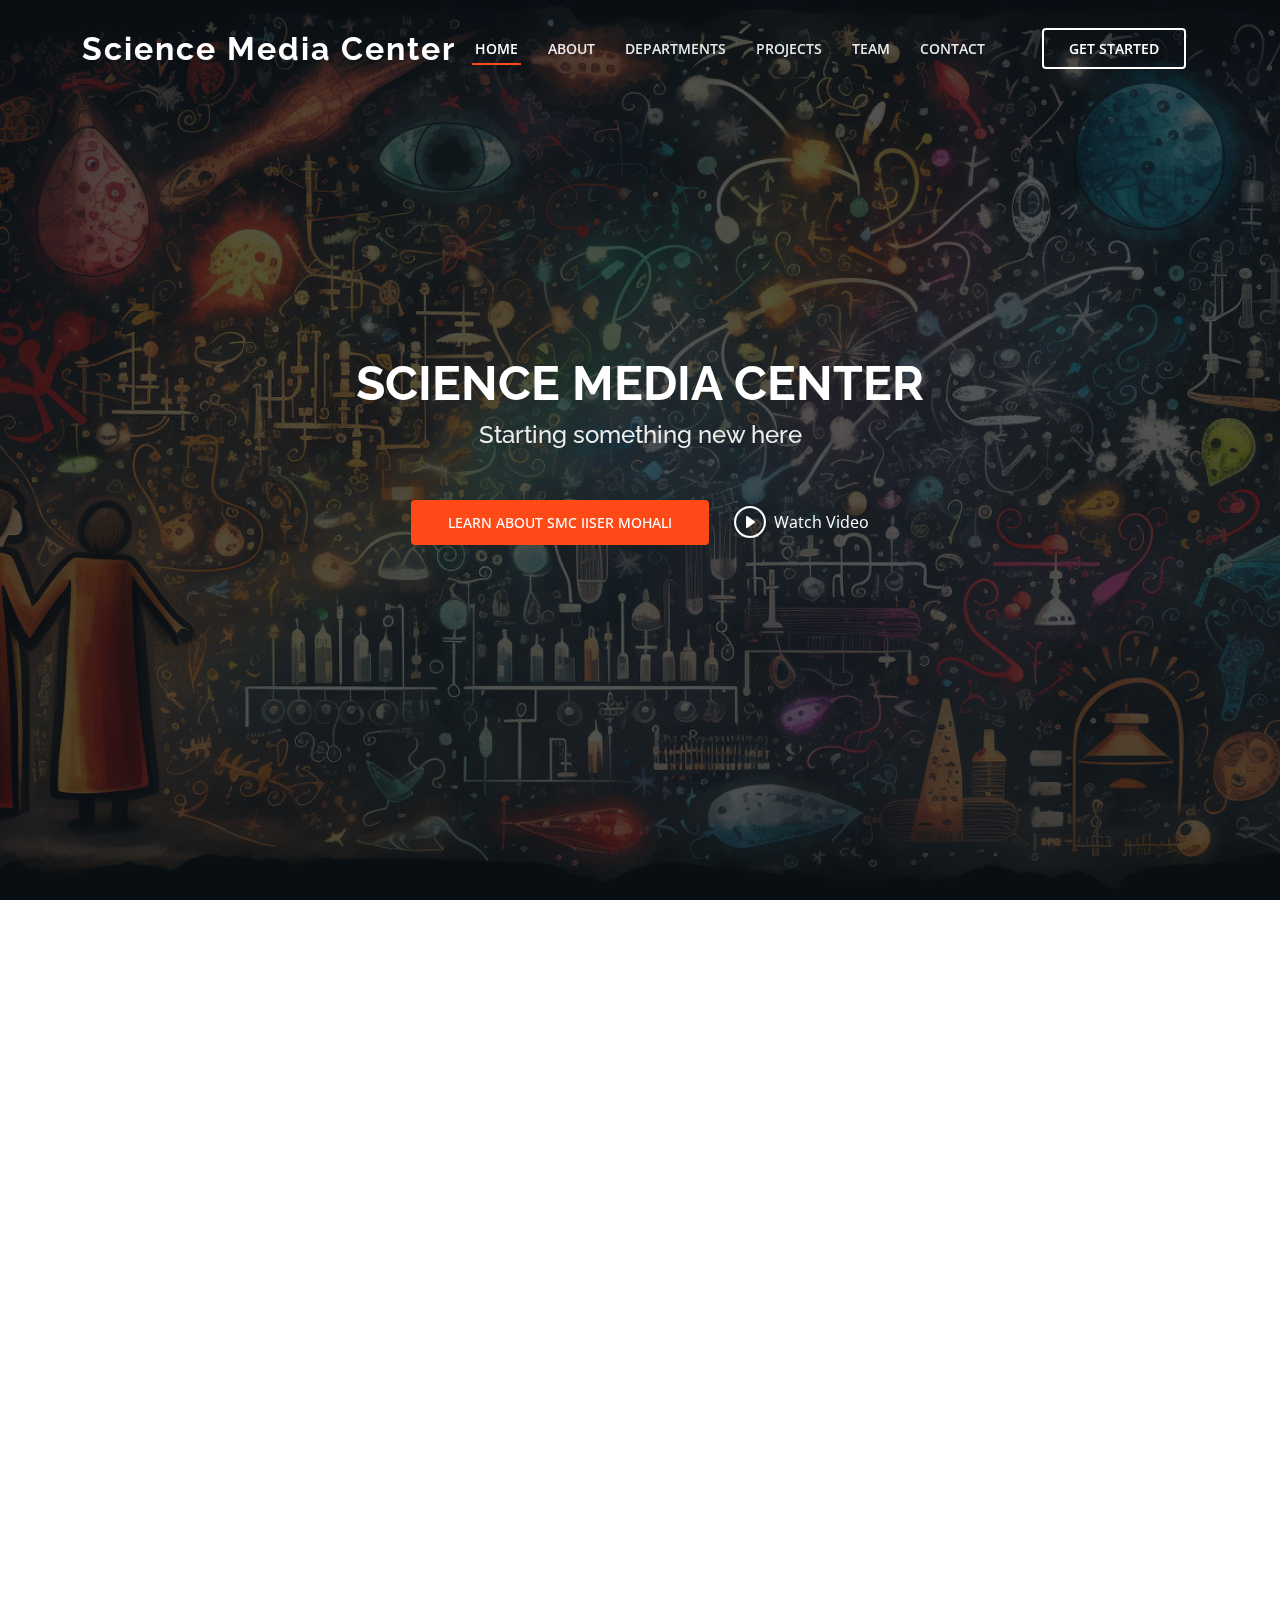
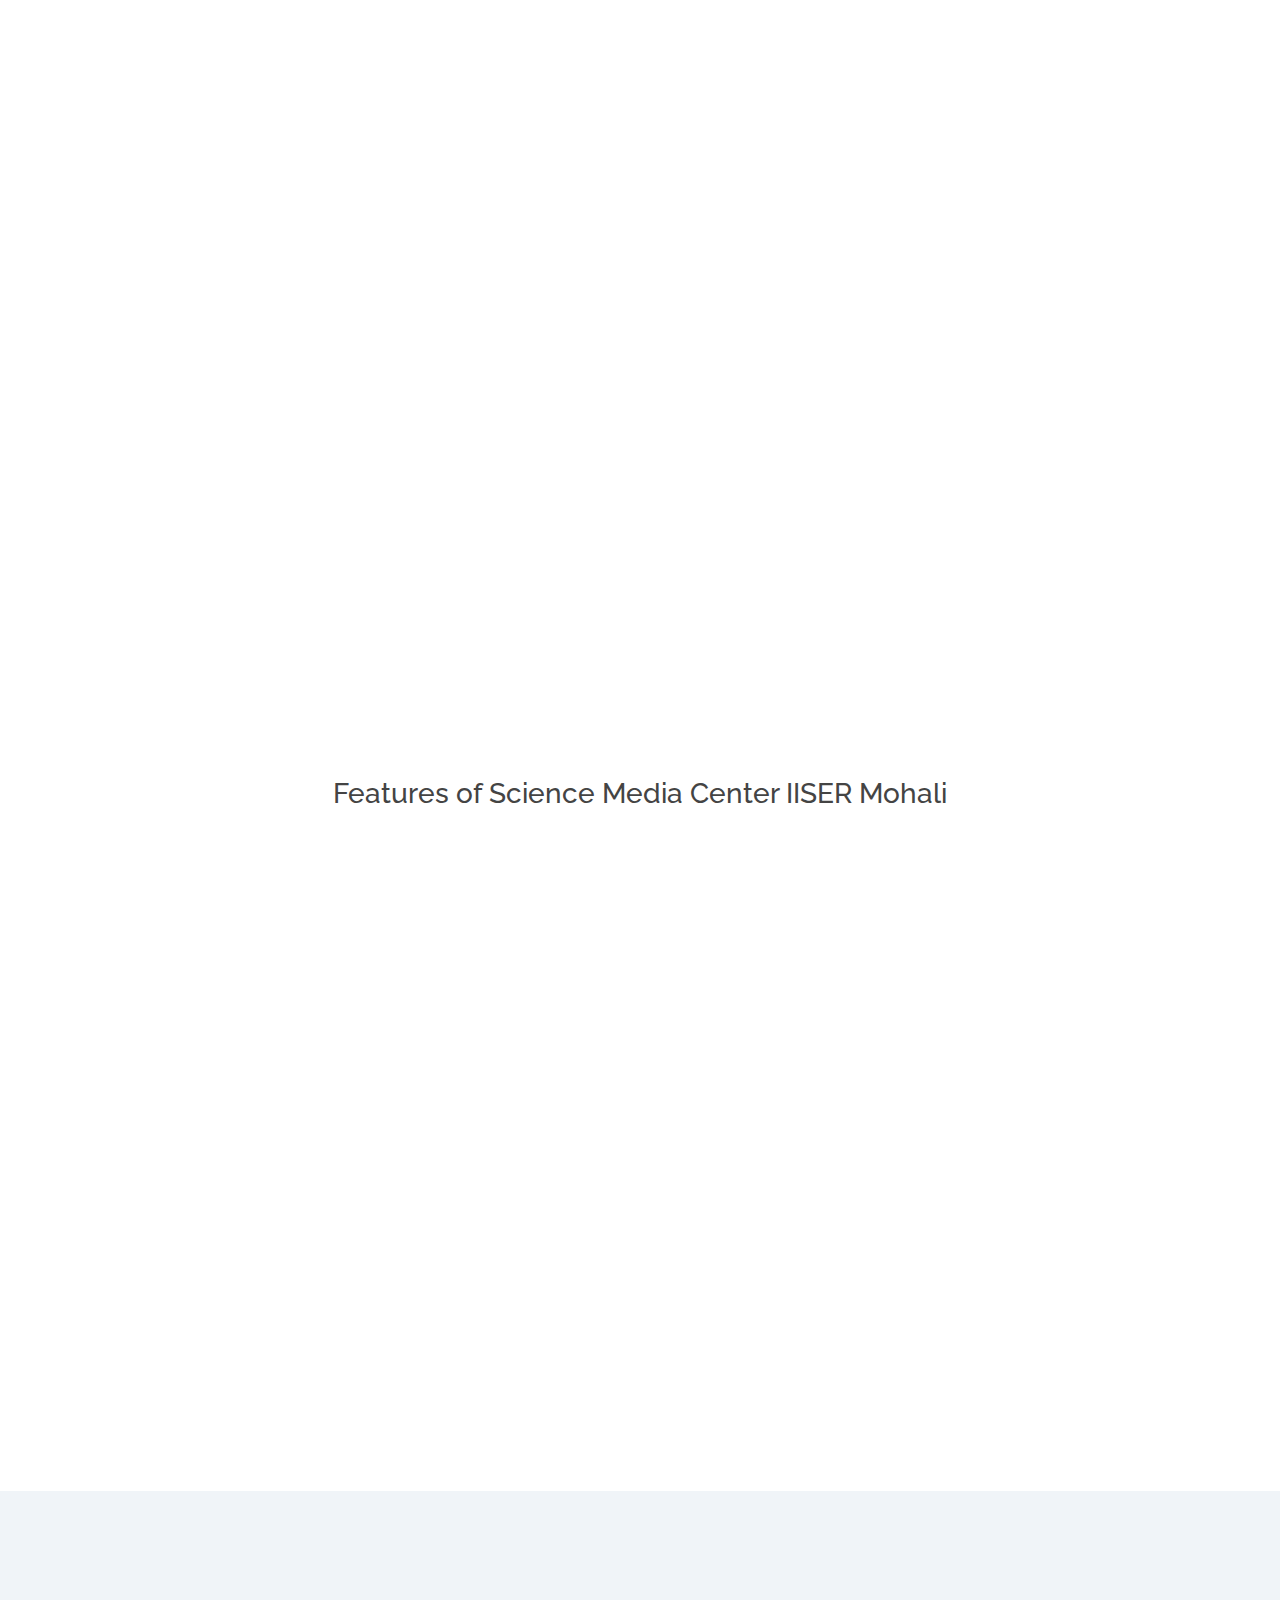
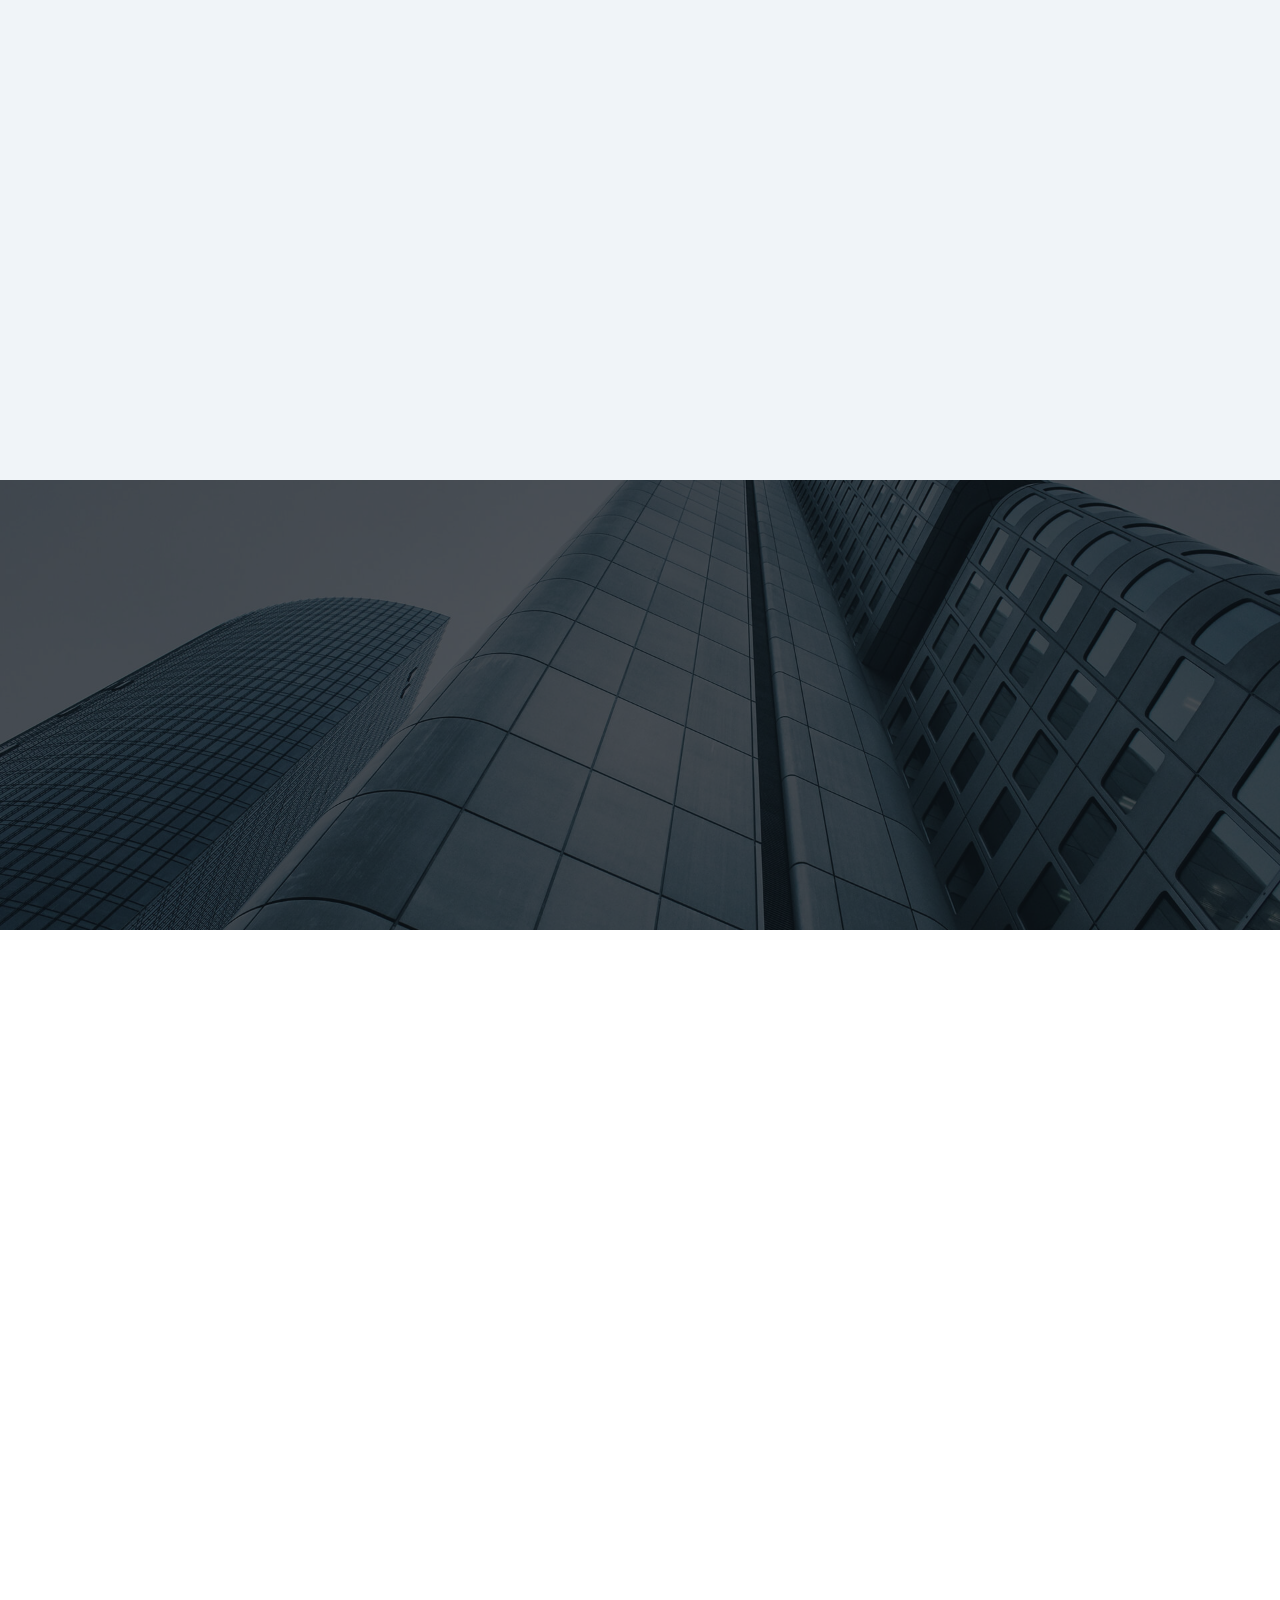
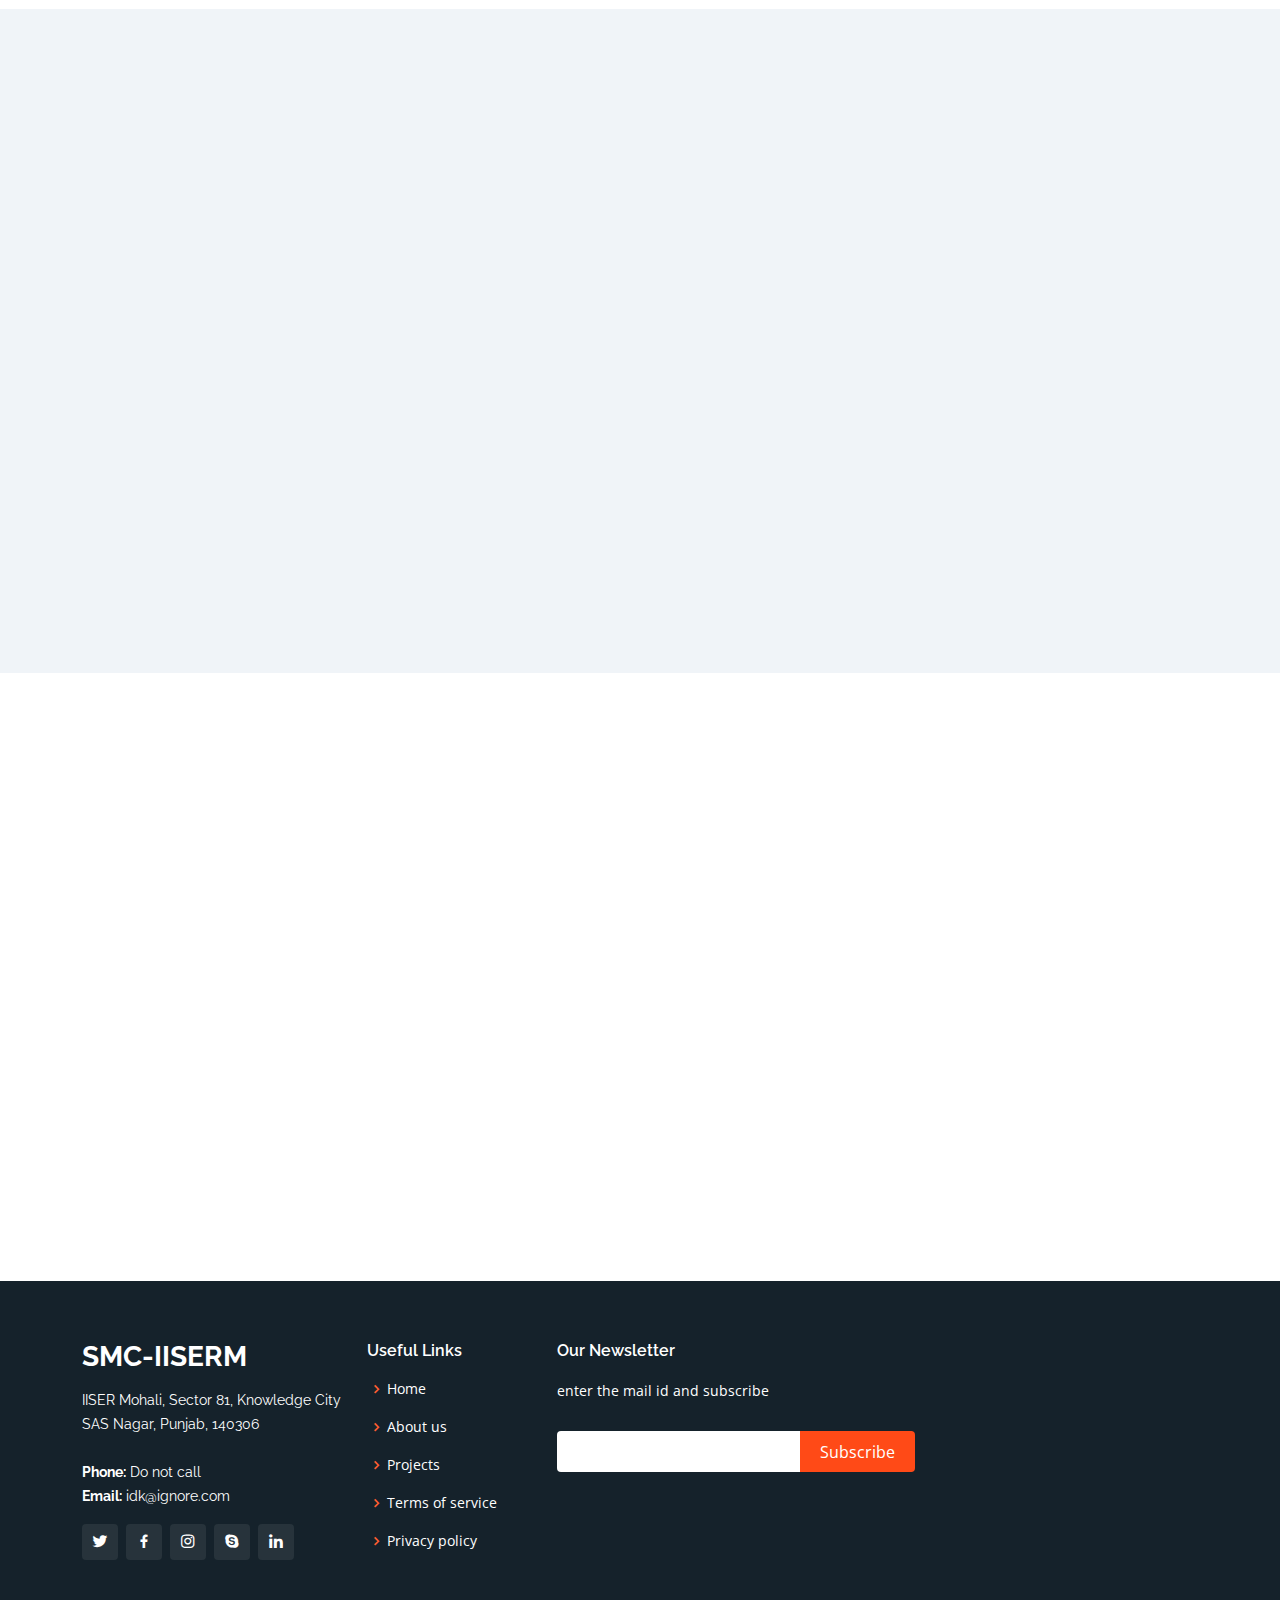
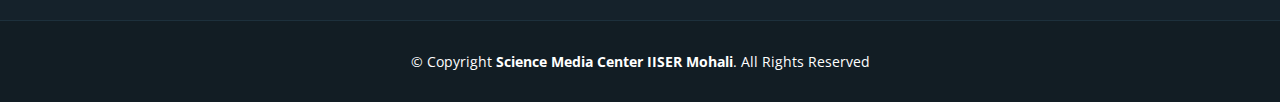
==== index.html @ d1e0c182 "adding images" ====
<!DOCTYPE html>
<html lang="en">

<head>
  <meta charset="utf-8">
  <meta content="width=device-width, initial-scale=1.0" name="viewport">

  <title>Science Media Center </title>
  <meta content="" name="description">
  <meta content="" name="keywords">

  <!-- Favicons -->
  <link href="assets/img/favicon.png" rel="icon">
  <link href="assets/img/apple-touch-icon.png" rel="apple-touch-icon">

  <!-- Google Fonts -->
  <link
    href="https://fonts.googleapis.com/css?family=Open+Sans:300,300i,400,400i,600,600i,700,700i|Raleway:300,300i,400,400i,500,500i,600,600i,700,700i|Poppins:300,300i,400,400i,500,500i,600,600i,700,700i"
    rel="stylesheet">

  <!-- Vendor CSS Files -->
  <link href="assets/vendor/aos/aos.css" rel="stylesheet">
  <link href="assets/vendor/bootstrap/css/bootstrap.min.css" rel="stylesheet">
  <link href="assets/vendor/bootstrap-icons/bootstrap-icons.css" rel="stylesheet">
  <link href="assets/vendor/boxicons/css/boxicons.min.css" rel="stylesheet">
  <link href="assets/vendor/glightbox/css/glightbox.min.css" rel="stylesheet">
  <link href="assets/vendor/remixicon/remixicon.css" rel="stylesheet">
  <link href="assets/vendor/swiper/swiper-bundle.min.css" rel="stylesheet">

  <!-- Template Main CSS File -->
  <link href="assets/css/style.css" rel="stylesheet">

</head>

<body>

  <!-- ======= Header ======= -->
  <header id="header" class="fixed-top ">
    <div class="container d-flex align-items-center justify-content-between">

      <h1 class="logo"><a href="index.html">Science Media Center</a></h1>
      <!-- Uncomment below if you prefer to use an image logo -->
      <a href="index.html" class="logo"><img src="assets/img/logo.png" alt="" class="img-fluid"></a>

      <nav id="navbar" class="navbar">
        <ul>
          <li><a class="nav-link scrollto active" href="#hero">Home</a></li>
          <li><a class="nav-link scrollto" href="#about">About</a></li>
          <li><a class="nav-link scrollto" href="#services">Departments</a></li>
          <li><a class="nav-link scrollto " href="#portfolio">Projects</a></li>
          <li><a class="nav-link scrollto" href="#team">Team</a></li>
          <!-- <li class="dropdown"><a href="#"><span>Drop Down</span> <i class="bi bi-chevron-down"></i></a>
            <ul>
              <li><a href="#">Drop Down 1</a></li>
              <li class="dropdown"><a href="#"><span>Deep Drop Down</span> <i class="bi bi-chevron-right"></i></a>
                <ul>
                  <li><a href="#">Deep Drop Down 1</a></li>
                  <li><a href="#">Deep Drop Down 2</a></li>
                  <li><a href="#">Deep Drop Down 3</a></li>
                  <li><a href="#">Deep Drop Down 4</a></li>
                  <li><a href="#">Deep Drop Down 5</a></li>
                </ul>
              </li>
              <li><a href="#">Drop Down 2</a></li>
              <li><a href="#">Drop Down 3</a></li>
              <li><a href="#">Drop Down 4</a></li>
            </ul>
          </li> -->
          <li><a class="nav-link scrollto" href="#contact">Contact</a></li>
          <li><a class="getstarted scrollto" href="#about">Get Started</a></li>
        </ul>
        <i class="bi bi-list mobile-nav-toggle"></i>
      </nav>
      <!-- .navbar -->

    </div>
  </header>
  <!-- End Header -->

  <!-- ======= Hero Section ======= -->
  <section id="hero">
    <div class="hero-container" data-aos="fade-up" data-aos-delay="150">
      <h1>Science Media Center</h1>
      <h2>Starting something new here</h2>
      <div class="d-flex">
        <a href="#about" class="btn-get-started scrollto">Learn about SMC IISER Mohali</a>
        <a href="https://www.youtube.com/watch?v=jDDaplaOz7Q" class="glightbox btn-watch-video"><i
            class="bi bi-play-circle"></i><span>Watch Video</span></a>
      </div>
    </div>
  </section>
  <!-- End Hero -->

  <main id="main">

    <!-- ======= About Section ======= -->
    <section id="about" class="about">
      <div class="container" data-aos="fade-up">

        <!-- <div class="row justify-content-end">
          <div class="col-lg-11">
            <div class="row justify-content-end">

              <div class="col-lg-3 col-md-5 col-6 d-md-flex align-items-md-stretch">
                <div class="count-box">
                  <i class="bi bi-emoji-smile"></i>
                  <span data-purecounter-start="0" data-purecounter-end="125" data-purecounter-duration="1"
                    class="purecounter"></span>
                  <p>Our workforce</p>
                </div>
              </div>

              <div class="col-lg-3 col-md-5 col-6 d-md-flex align-items-md-stretch">
                <div class="count-box">
                  <i class="bi bi-journal-richtext"></i>
                  <span data-purecounter-start="0" data-purecounter-end="85" data-purecounter-duration="1"
                    class="purecounter"></span>
                  <p>Simultaneous Projects</p>
                </div>
              </div>

              <div class="col-lg-3 col-md-5 col-6 d-md-flex align-items-md-stretch">
                <div class="count-box">
                  <i class="bi bi-clock"></i>
                  <span data-purecounter-start="0" data-purecounter-end="3" data-purecounter-duration="1"
                    class="purecounter"></span>
                  <p>Years old</p>
                </div>
              </div>

              <div class="col-lg-3 col-md-5 col-6 d-md-flex align-items-md-stretch">
                <div class="count-box">
                  <i class="bi bi-person"></i>
                  <span data-purecounter-start="0" data-purecounter-end="48" data-purecounter-duration="1"
                    class="purecounter"></span>
                  <p>Volunteers</p>
                </div>
              </div>

            </div>
          </div>
        </div> -->

        <div class="row">

          <div class="col-lg-6 video-box align-self-baseline" data-aos="zoom-in" data-aos-delay="100">
            <img src="assets/img/about-video.png" class="img-fluid" alt="">
            <a href="https://www.youtube.com/watch?v=jDDaplaOz7Q" class="glightbox play-btn mb-4"></a>
          </div>

          <div class="col-lg-6 pt-3 pt-lg-0 content">
            <h3>Science Media Center at IISER Mohali: What inspires our daily content creation</h3>
            <p class="fst-italic">
              Our aim is to promote science, foster a vibrant academic life, and assist in streamlining media-related
              activities at IISER-Mohali.
            </p>
            <ul>
              <li><i class="bx bx-check-double"></i> Popularizing scientific knowledge</li>
              <li><i class="bx bx-check-double"></i> Showcasing the experience of life in academia</li>
              <li><i class="bx bx-check-double"></i> Highlighting our internal research endeavors</li>
              <li><i class="bx bx-check-double"></i> Offering science communication training</li>
            </ul>
            <p>
              The Science Media Center at IISER Mohali is dedicated to effectively communicate scientific information
              and create awareness among the public. We strive to bridge the gap between researchers and the community
              by popularizing science and making it accessible to all. Our center not only showcases the exciting
              discoveries and breakthroughs made by our faculty and students but also provides insights into the
              enriching academic life experienced at IISER Mohali. Through our efforts, we aim to inspire a love for
              science, foster scientific curiosity, and encourage more individuals to pursue careers in STEM fields.
              Join us in our journey of spreading scientific knowledge and creating a culture of science communication.
            </p>
          </div>

        </div>

      </div>
    </section><!-- End About Section -->

    <!-- ======= About Boxes Section ======= -->
    <section id="about-boxes" class="about-boxes">
      <div class="container" data-aos="fade-up">
        <div class="row">
          <div class="col-lg-4 col-md-6 d-flex align-items-stretch" data-aos="fade-up" data-aos-delay="100">
            <div class="card">
              <img src="assets/img/mission.png" class="card-img-top" alt="...">
              <div class="card-icon">
                <i class="ri-brush-4-line"></i>
              </div>
              <div class="card-body">
                <h5 class="card-title"><a href="">Our Mission</a></h5>
                <p class="card-text">The Science Media Center (SMC) at IISER Mohali aims to promote science, foster
                  academic life, and streamline media-related activities. We strive to communicate scientific knowledge,
                  showcase life in academia, publicize internal research, and provide science communication training.
                </p>
              </div>
            </div>
          </div>

          <div class="col-lg-4 col-md-6 d-flex align-items-stretch" data-aos="fade-up" data-aos-delay="400">
            <div class="card">
              <img src="assets/img/team.png" class="card-img-top" alt="...">
              <div class="card-icon">
                <i class="ri-movie-2-line"></i>
              </div>
              <div class="card-body">
                <h5 class="card-title"><a href="">Our Team </a></h5>
                <p class="card-text">
                  To achieve our mission and vision, we actively engage in science popularization by creating
                  animations, talks/interviews, and lab videos. We also focus on showcasing the enriching experience of
                  life in academia through documentaries and podcasts. Additionally, we assist in publicizing internal
                  research, provide scientific illustration and print media management services, organize talks and
                  seminars, popularize the IISER Mohali campus, and contribute to science education through courses and
                  workshops on science outreach.</p>
              </div>
            </div>
          </div>


          <div class="col-lg-4 col-md-6 d-flex align-items-stretch" data-aos="fade-up" data-aos-delay="200">
            <div class="card">
              <img src="assets/img/vision.png" class="card-img-top" alt="...">
              <div class="card-icon">
                <i class="ri-calendar-check-line"></i>
              </div>
              <div class="card-body">
                <h5 class="card-title"><a href="">Our Vision</a></h5>
                <p class="card-text">Our vision is to create a vibrant science communication ecosystem by engaging in
                  science popularization, highlighting life in academia, publicizing internal research, and offering
                  science communication training. Through these efforts, we aim to inspire curiosity, bridge the gap
                  between researchers and the community, and encourage scientific literacy.</p>
              </div>
            </div>
          </div>
          <!-- <div class="col-lg-4 col-md-6 d-flex align-items-stretch" data-aos="fade-up" data-aos-delay="300">
            <div class="card">
              <img src="assets/img/about-boxes-3.jpg" class="card-img-top" alt="...">
              <div class="card-icon">
                <i class="ri-movie-2-line"></i>
              </div>
              <div class="card-body">
                <h5 class="card-title"><a href="">Our Plan</a></h5>
                <p class="card-text">To achieve our mission and vision, we actively engage in science popularization by
                  creating animations, talks/interviews, and lab videos. We also focus on showcasing the enriching
                  experience of life in academia through documentaries and podcasts. Additionally, we assist in
                  publicizing internal research, provide scientific illustration and print media management services,
                  organize talks and seminars, popularize the IISER Mohali campus, and contribute to science education
                  through courses and workshops on science outreach.</p>
              </div>
            </div>
          </div> -->



          <!-- <div class="col-lg-4 col-md-6 d-flex align-items-stretch" data-aos="fade-up" data-aos-delay="500">
            <div class="card">
              <img src="assets/img/about-boxes-3.jpg" class="card-img-top" alt="...">
              <div class="card-icon">
                <i class="ri-movie-2-line"></i>
              </div>
              <div class="card-body">
                <h5 class="card-title"><a href="">Science Outreach</a></h5>
                <p class="card-text">Science outreach is a vital part of our mission at the Science Media Center. We
                  collaborate with local educational bodies, including schools and colleges, to organize engaging
                  science outreach events. Through interactive demonstrations, hands-on activities, and informative
                  talks, we aim to inspire young minds and foster a love for science. By bringing science closer to the
                  community, we hope to ignite curiosity and encourage more students to pursue careers in STEM fields.
                  Join us in our efforts to make science accessible and exciting for everyone!</p>
              </div>
            </div>
          </div> -->

          <!-- <div class="col-lg-4 col-md-6 d-flex align-items-stretch" data-aos="fade-up" data-aos-delay="600">
            <div class="card">
              <img src="assets/img/about-boxes-3.jpg" class="card-img-top" alt="...">
              <div class="card-icon">
                <i class="ri-movie-2-line"></i>
              </div>
              <div class="card-body">
                <h5 class="card-title"><a href="">Multimedia production</a></h5>
                <p class="card-text">Multimedia production plays a crucial role in effective science communication. At
                  the Science Media Center, we leverage the power of multimedia to convey scientific concepts and
                  stories. Our team of talented multimedia producers, including animators, videographers, and graphic
                  designers, collaborates to create visually captivating content. From animated explainers to lab videos
                  and graphical abstracts, we strive to present scientific information in engaging and accessible
                  formats. Through our multimedia productions, we aim to make complex ideas comprehensible and inspire a
                  wider audience to explore the wonders of science.</p>
              </div>
            </div> -->
        </div>


      </div>
      </div>
    </section><!-- End About Boxes Section -->


    <!-- ======= Clients Section ======= -->

    <!-- <section id="clients" class="clients">
      <h3>This section can be dedicated to our industrial partners</h3>
      <div class="container" data-aos="zoom-in">

        <div class="row">

          <div class="col-lg-2 col-md-4 col-6 d-flex align-items-center justify-content-center">
            <img src="assets/img/clients/client-1.png" class="img-fluid" alt="">
          </div>

          <div class="col-lg-2 col-md-4 col-6 d-flex align-items-center justify-content-center">
            <img src="assets/img/clients/client-2.png" class="img-fluid" alt="">
          </div>

          <div class="col-lg-2 col-md-4 col-6 d-flex align-items-center justify-content-center">
            <img src="assets/img/clients/client-3.png" class="img-fluid" alt="">
          </div>

          <div class="col-lg-2 col-md-4 col-6 d-flex align-items-center justify-content-center">
            <img src="assets/img/clients/client-4.png" class="img-fluid" alt="">
          </div>

          <div class="col-lg-2 col-md-4 col-6 d-flex align-items-center justify-content-center">
            <img src="assets/img/clients/client-5.png" class="img-fluid" alt="">
          </div>

          <div class="col-lg-2 col-md-4 col-6 d-flex align-items-center justify-content-center">
            <img src="assets/img/clients/client-6.png" class="img-fluid" alt="">
          </div>

        </div>

      </div>
    </section> -->
    <!-- End Clients Section -->

    <!-- ======= Features Section ======= -->

    <section id="features" class="features">
      <h3 style="text-align: center;">Features of Science Media Center IISER Mohali</h3>
      <div class="container" data-aos="fade-up">
        <ul class="nav nav-tabs row d-flex justify-content-center">
          <li class="nav-item col-3">
            <a class="nav-link active show" data-bs-toggle="tab" href="#tab-1">
              <i class="ri-gps-line"></i>
              <h4 class="d-none d-lg-block">Science Popularisation</h4>
            </a>
          </li>
          <li class="nav-item col-3">
            <a class="nav-link" data-bs-toggle="tab" href="#tab-2">
              <i class="ri-body-scan-line"></i>
              <h4 class="d-none d-lg-block">Life in Academia</h4>
            </a>
          </li>
          <li class="nav-item col-3">
            <a class="nav-link" data-bs-toggle="tab" href="#tab-3">
              <i class="ri-sun-line"></i>
              <h4 class="d-none d-lg-block">Publicity of Research</h4>
            </a>
          </li>
          <!-- <li class="nav-item col-3">
            <a class="nav-link" data-bs-toggle="tab" href="#tab-4">
              <i class="ri-store-line"></i>
              <h4 class="d-none d-lg-block">Scientific Illustration</h4>
            </a>
          </li> -->
        </ul>

        <div class="tab-content">
          <div class="tab-pane active show" id="tab-1">
            <div class="row">
              <div class="col-lg-6 order-2 order-lg-1 mt-3 mt-lg-0">
                <h3>Science Popularisation</h3>
                <p class="fst-italic">
                  We strive to make science accessible and exciting to all by popularizing scientific knowledge.
                </p>
                <ul>
                  <li><i class="ri-check-double-line"></i> Engaging animations, talks/interviews, and lab videos.</li>
                  <li><i class="ri-check-double-line"></i> Collaborating with schools and colleges for science outreach
                    events.</li>
                  <li><i class="ri-check-double-line"></i> Inspiring scientific curiosity and encouraging STEM careers.
                  </li>
                </ul>
                <p>
                  Our aim is to bridge the gap between researchers and the community, making science an engaging and
                  inclusive field of exploration.
                </p>
              </div>
              <div class="col-lg-6 order-1 order-lg-2 text-center">
                <img src="assets/img/features-1.png" alt="" class="img-fluid">
              </div>
            </div>
          </div>


          <div class="tab-pane" id="tab-2">
            <div class="row">
              <div class="col-lg-6 order-2 order-lg-1 mt-3 mt-lg-0">
                <h3>Life in Academia</h3>
                <p>
                  Discover the enriching experience of life as a researcher in academia.
                </p>
                <p class="fst-italic">
                  Lorem ipsum dolor sit amet, consectetur adipiscing elit, sed do eiusmod tempor incididunt ut labore et
                  dolore magna aliqua.
                </p>
                <ul>
                  <li><i class="ri-check-double-line"></i> Interviews with researchers at various stages of their
                    academic careers.</li>
                  <li><i class="ri-check-double-line"></i> Documentaries and podcasts showcasing the lives and journeys
                    of famous scientists.</li>
                  <li><i class="ri-check-double-line"></i> Insights into the challenges, rewards, and impact of pursuing
                    research.</li>
                </ul>
                <p>
                  Explore the diverse world of academia and be inspired by the stories and experiences of researchers at
                  IISER Mohali.
                </p>
              </div>
              <div class="col-lg-6 order-1 order-lg-2 text-center">
                <img src="assets/img/features-2.png" alt="" class="img-fluid">
              </div>
            </div>
          </div>


          <div class="tab-pane" id="tab-3">
            <div class="row">
              <div class="col-lg-6 order-2 order-lg-1 mt-3 mt-lg-0">
                <h3>Voluptatibus commodi ut accusamus ea repudiandae ut autem dolor ut assumenda</h3>
                <p>
                  Ullamco laboris nisi ut aliquip ex ea commodo consequat. Duis aute irure dolor in reprehenderit in
                  voluptate
                  velit esse cillum dolore eu fugiat nulla pariatur. Excepteur sint occaecat cupidatat non proident,
                  sunt in
                  culpa qui officia deserunt mollit anim id est laborum
                </p>
                <ul>
                  <li><i class="ri-check-double-line"></i> Ullamco laboris nisi ut aliquip ex ea commodo consequat.</li>
                  <li><i class="ri-check-double-line"></i> Duis aute irure dolor in reprehenderit in voluptate velit.
                  </li>
                  <li><i class="ri-check-double-line"></i> Provident mollitia neque rerum asperiores dolores quos qui a.
                    Ipsum neque dolor voluptate nisi sed.</li>
                </ul>
                <p class="fst-italic">
                  Lorem ipsum dolor sit amet, consectetur adipiscing elit, sed do eiusmod tempor incididunt ut labore et
                  dolore
                  magna aliqua.
                </p>
              </div>
              <div class="col-lg-6 order-1 order-lg-2 text-center">
                <img src="assets/img/features-3.png" alt="" class="img-fluid">
              </div>
            </div>
          </div>
          <!-- <div class="tab-pane" id="tab-4">
            <div class="row">
              <div class="col-lg-6 order-2 order-lg-1 mt-3 mt-lg-0">
                <h3>Omnis fugiat ea explicabo sunt dolorum asperiores sequi inventore rerum</h3>
                <p>
                  Ullamco laboris nisi ut aliquip ex ea commodo consequat. Duis aute irure dolor in reprehenderit in
                  voluptate
                  velit esse cillum dolore eu fugiat nulla pariatur. Excepteur sint occaecat cupidatat non proident,
                  sunt in
                  culpa qui officia deserunt mollit anim id est laborum
                </p>
                <p class="fst-italic">
                  Lorem ipsum dolor sit amet, consectetur adipiscing elit, sed do eiusmod tempor incididunt ut labore et
                  dolore
                  magna aliqua.
                </p>
                <ul>
                  <li><i class="ri-check-double-line"></i> Ullamco laboris nisi ut aliquip ex ea commodo consequat.</li>
                  <li><i class="ri-check-double-line"></i> Duis aute irure dolor in reprehenderit in voluptate velit.
                  </li>
                  <li><i class="ri-check-double-line"></i> Ullamco laboris nisi ut aliquip ex ea commodo consequat. Duis
                    aute irure dolor in reprehenderit in voluptate trideta storacalaperda mastiro dolore eu fugiat nulla
                    pariatur.</li>
                </ul>
              </div>
              <div class="col-lg-6 order-1 order-lg-2 text-center">
                <img src="assets/img/features-4.png" alt="" class="img-fluid">
              </div>
            </div>
          </div> -->
        </div>

      </div>
    </section><!-- End Features Section -->

    <!-- ======= Services Section ======= -->
    <section id="services" class="services section-bg">
      <div class="container" data-aos="fade-up">

        <div class="section-title">
          <h2>Departments</h2>
          <p>Check our various Departments</p>
        </div>

        <div class="row" data-aos="fade-up" data-aos-delay="200">
          <div class="col-md-6">
            <div class="icon-box">
              <i class="bi bi-badge-8k-fill"></i>
              <h4><a href="#">Scientific Videos</a></h4>
              <p>Voluptatum deleniti atque corrupti quos dolores et quas molestias excepturi sint occaecati cupiditate
                non provident</p>
            </div>
          </div>
          <div class="col-md-6 mt-4 mt-md-0">
            <div class="icon-box">
              <i class="bi bi-badge-4k-fill"></i>
              <h4><a href="#">Seminars and talks</a></h4>
              <p>Minim veniam, quis nostrud exercitation ullamco laboris nisi ut aliquip ex ea commodo consequat tarad
                limino ata</p>
            </div>
          </div>
          <div class="col-md-6 mt-4 mt-md-0">
            <div class="icon-box">
              <i class="bi bi-badge-ad"></i>
              <h4><a href="#">Podcasts</a></h4>
              <p>Duis aute irure dolor in reprehenderit in voluptate velit esse cillum dolore eu fugiat nulla pariatur
              </p>
            </div>
          </div>
          <div class="col-md-6 mt-4 mt-md-0">
            <div class="icon-box">
              <i class="bi bi-briefcase"></i>
              <h4><a href="#">Workshops</a></h4>
              <p>Excepteur sint occaecat cupidatat non proident, sunt in culpa qui officia deserunt mollit anim id est
                laborum</p>
            </div>
          </div>
          <!-- <div class="col-md-6 mt-4 mt-md-0">
            <div class="icon-box">
              <i class="bi bi-chat-left-text-fill"></i>
              <h4><a href="#">Print media Department</a></h4>
              <p>At vero eos et accusamus et iusto odio dignissimos ducimus qui blanditiis praesentium voluptatum
                deleniti atque</p>
            </div>
          </div>
          <div class="col-md-6 mt-4 mt-md-0">
            <div class="icon-box">
              <i class="bi bi-cloud-download-fill"></i>
              <h4><a href="#">OCW Department</a></h4>
              <p>Et harum quidem rerum facilis est et expedita distinctio. Nam libero tempore, cum soluta nobis est
                eligendi</p>
            </div>
          </div> -->
        </div>

      </div>
    </section><!-- End Services Section -->

    <!-- ======= Testimonials Section ======= -->
    <section id="testimonials" class="testimonials">
      <div class="container" data-aos="zoom-in">

        <div class="testimonials-slider swiper" data-aos="fade-up" data-aos-delay="100">
          <div class="swiper-wrapper">

            <div class="swiper-slide">
              <div class="testimonial-item">
                <img src="assets/img/testimonials/testimonials-1.jpg" class="testimonial-img" alt="">
                <h3>Himanshu Henry</h3>
                <h4>Prof HBCSE</h4>
                <p>
                  <i class="bx bxs-quote-alt-left quote-icon-left"></i>
                  Proin iaculis purus consequat sem cure digni ssim donec porttitora entum suscipit rhoncus. Accusantium
                  quam, ultricies eget id, aliquam eget nibh et. Maecen aliquam, risus at semper.
                  <i class="bx bxs-quote-alt-right quote-icon-right"></i>
                </p>
              </div>
            </div><!-- End testimonial item -->

            <div class="swiper-slide">
              <div class="testimonial-item">
                <img src="assets/img/testimonials/testimonials-2.jpg" class="testimonial-img" alt="">
                <h3>Gopal Nightwalker</h3>
                <h4>Designer and Vlogger</h4>
                <p>
                  <i class="bx bxs-quote-alt-left quote-icon-left"></i>
                  Export tempor illum tamen malis malis eram quae irure esse labore quem cillum quid cillum eram malis
                  quorum velit fore eram velit sunt aliqua noster fugiat irure amet legam anim culpa.
                  <i class="bx bxs-quote-alt-right quote-icon-right"></i>
                </p>
              </div>
            </div><!-- End testimonial item -->

            <div class="swiper-slide">
              <div class="testimonial-item">
                <img src="assets/img/testimonials/testimonials-3.jpg" class="testimonial-img" alt="">
                <h3>Harsh highlight</h3>
                <h4>Prof. IISER Pune</h4>
                <p>
                  <i class="bx bxs-quote-alt-left quote-icon-left"></i>
                  Enim nisi quem export duis labore cillum quae magna enim sint quorum nulla quem veniam duis minim
                  tempor labore quem eram duis noster aute amet eram fore quis sint minim.
                  <i class="bx bxs-quote-alt-right quote-icon-right"></i>
                </p>
              </div>
            </div><!-- End testimonial item -->

            <div class="swiper-slide">
              <div class="testimonial-item">
                <img src="assets/img/testimonials/testimonials-4.jpg" class="testimonial-img" alt="">
                <h3>Daku Mangal Singh</h3>
                <h4>Science Communicator</h4>
                <p>
                  <i class="bx bxs-quote-alt-left quote-icon-left"></i>
                  Fugiat enim eram quae cillum dolore dolor amet nulla culpa multos export minim fugiat minim velit
                  minim dolor enim duis veniam ipsum anim magna sunt elit fore quem dolore labore illum veniam.
                  <i class="bx bxs-quote-alt-right quote-icon-right"></i>
                </p>
              </div>
            </div><!-- End testimonial item -->

            <div class="swiper-slide">
              <div class="testimonial-item">
                <img src="assets/img/testimonials/testimonials-5.jpg" class="testimonial-img" alt="">
                <h3>Bharat Mata ki jai</h3>
                <h4>President</h4>
                <p>
                  <i class="bx bxs-quote-alt-left quote-icon-left"></i>
                  Quis quorum aliqua sint quem legam fore sunt eram irure aliqua veniam tempor noster veniam enim culpa
                  labore duis sunt culpa nulla illum cillum fugiat legam esse veniam culpa fore nisi cillum quid.
                  <i class="bx bxs-quote-alt-right quote-icon-right"></i>
                </p>
              </div>
            </div><!-- End testimonial item -->

          </div>
          <div class="swiper-pagination"></div>
        </div>

      </div>
    </section><!-- End Testimonials Section -->

    <!-- ======= Portfolio Section ======= -->
    <section id="portfolio" class="portfolio">
      <div class="container" data-aos="fade-up">

        <div class="section-title">
          <h2>Projects</h2>
          <p>Check our Projects section</p>
        </div>

        <div class="row" data-aos="fade-up" data-aos-delay="100">
          <div class="col-lg-12 d-flex justify-content-center">
            <ul id="portfolio-flters">
              <li data-filter="*" class="filter-active">All</li>
              <li data-filter=".filter-podcast">Podcasts</li>
              <li data-filter=".filter-tours">IISER Mohali Tours</li>
              <li data-filter=".filter-intern">Intern Speaks</li>
              <!-- <li data-filter=".filter-lecture">Lecture Series</li>
              <li data-filter=".filter-printmedia">Print Media</li> -->
            </ul>
          </div>
        </div>

        <div class="row portfolio-container" data-aos="fade-up" data-aos-delay="200">

          <!-- Podcasts - Multiple Items -->
          <div class="col-lg-4 col-md-6 portfolio-item filter-podcast">
            <img src="assets/img/portfolio/podcast.png" class="img-fluid" alt="">
            <div class="portfolio-info">
              <h4>Podcast 1</h4>
              <p>Scientifically Speaking</p>
              <a href="assets/img/portfolio/podcast.png" data-gallery="portfolioGallery"
                class="portfolio-lightbox preview-link" title="Podcast 1"><i class="bx bx-plus"></i></a>
              <a href="podcast-details.html" class="details-link" title="More Details"><i class="bx bx-link"></i></a>
            </div>
          </div>

          <!-- Intern Speaks -->
          <div class="col-lg-4 col-md-6 portfolio-item filter-intern">
            <img src="assets/img/portfolio/intern.png" class="img-fluid" alt="">
            <div class="portfolio-info">
              <h4>Intern Speaks Series</h4>
              <p>Interview</p>
              <a href="assets/img/portfolio/intern.png" data-gallery="portfolioGallery"
                class="portfolio-lightbox preview-link" title="Intern Speaks"><i class="bx bx-plus"></i></a>
              <a href="interns.html" class="details-link" title="More Details"><i class="bx bx-link"></i></a>
            </div>
          </div>

          <!-- Tours -->
          <div class="col-lg-4 col-md-6 portfolio-item filter-tours">
            <img src="assets/img/portfolio/tours.png" class="img-fluid" alt="">
            <div class="portfolio-info">
              <h4>IISER Mohali Lab Tour</h4>
              <p>Tour</p>
              <a href="assets/img/portfolio/tours.png" data-gallery="portfolioGallery"
                class="portfolio-lightbox preview-link" title="Lab Tour"><i class="bx bx-plus"></i></a>
              <a href="tours.html" class="details-link" title="More Details"><i class="bx bx-link"></i></a>
            </div>
          </div>

          <!-- Lecture series -->

          <!-- <div class="col-lg-4 col-md-6 portfolio-item filter-lecture">
            <img src="assets/img/portfolio/portfolio-2.jpg" class="img-fluid" alt="">
            <div class="portfolio-info">
              <h4>Lecture Series (Open courses)</h4>
              <p>Interview</p>
              <a href="assets/img/portfolio/portfolio-2.jpg" data-gallery="portfolioGallery"
                class="portfolio-lightbox preview-link" title="Intern Speaks"><i class="bx bx-plus"></i></a>
              <a href="lectures.html" class="details-link" title="More Details"><i class="bx bx-link"></i></a>
            </div>
          </div> -->

          <!-- Print Media Section -->
          <!-- <div class="col-lg-4 col-md-6 portfolio-item filter-printmedia">
            <img src="assets/img/portfolio/portfolio-4.jpg" class="img-fluid" alt="">
            <div class="portfolio-info">
              <h4>Print Media</h4>
              <p>Project</p>
              <a href="assets/img/portfolio/portfolio-4.jpg" data-gallery="portfolioGallery"
                class="portfolio-lightbox preview-link" title="Other Projects"><i class="bx bx-plus"></i></a>
              <a href="print-media.html" class="details-link" title="More Details"><i class="bx bx-link"></i></a>
            </div>
          </div> -->

          <!-- Add more items as needed -->

        </div>

      </div>
    </section>
    <!-- End Portfolio Section -->


    <!-- ======= Team Section ======= -->
    <section id="team" class="team section-bg">
      <div class="container" data-aos="fade-up">

        <div class="section-title">
          <h2>Team</h2>
          <p>Check our Team</p>
        </div>

        <div class="row">

          <div class="col-lg-4 col-md-6">
            <div class="member" data-aos="fade-up" data-aos-delay="100">
              <div class="pic"><img src="assets/img/team/team-1.jpg" class="img-fluid" alt=""></div>
              <div class="member-info">
                <h4>Person 1</h4>
                <span>SMC-IISERM Member</span>
                <div class="social">
                  <a href=""><i class="bi bi-twitter"></i></a>
                  <a href=""><i class="bi bi-facebook"></i></a>
                  <a href=""><i class="bi bi-instagram"></i></a>
                  <a href=""><i class="bi bi-linkedin"></i></a>
                </div>
              </div>
            </div>
          </div>

          <div class="col-lg-4 col-md-6" data-aos="fade-up" data-aos-delay="200">
            <div class="member">
              <div class="pic"><img src="assets/img/team/team-2.jpg" class="img-fluid" alt=""></div>
              <div class="member-info">
                <h4>Person 2</h4>
                <span>SMC-IISERM Member</span>
                <div class="social">
                  <a href=""><i class="bi bi-twitter"></i></a>
                  <a href=""><i class="bi bi-facebook"></i></a>
                  <a href=""><i class="bi bi-instagram"></i></a>
                  <a href=""><i class="bi bi-linkedin"></i></a>
                </div>
              </div>
            </div>
          </div>

          <div class="col-lg-4 col-md-6" data-aos="fade-up" data-aos-delay="300">
            <div class="member">
              <div class="pic"><img src="assets/img/team/team-3.jpg" class="img-fluid" alt=""></div>
              <div class="member-info">
                <h4>Person-3</h4>
                <span>Someone</span>
                <div class="social">
                  <a href=""><i class="bi bi-twitter"></i></a>
                  <a href=""><i class="bi bi-facebook"></i></a>
                  <a href=""><i class="bi bi-instagram"></i></a>
                  <a href=""><i class="bi bi-linkedin"></i></a>
                </div>
              </div>
            </div>
          </div>

        </div>

      </div>
    </section><!-- End Team Section -->

    <!-- ======= Contact Section ======= -->
    <section id="contact" class="contact">
      <div class="container" data-aos="fade-up"">

    <div class=" section-title">
        <h2>Contact</h2>
        <p>Contact Us</p>
      </div>

      <div class="row">

        <div class="col-lg-6">

          <div class="row">
            <div class="col-md-12">
              <div class="info-box">
                <i class="bx bx-map"></i>
                <h3>Our Address</h3>
                <p>IISER Mohali, Sector 81, Knowledge City, SAS Nagar, Punjab, 140306</p>
              </div>
            </div>
            <div class="col-md-6">
              <div class="info-box mt-4">
                <i class="bx bx-envelope"></i>
                <h3>Email Us</h3>
                <p>no-shit@gmail.com<br>hell@nervous.com</p>
              </div>
            </div>
            <div class="col-md-6">
              <div class="info-box mt-4">
                <i class="bx bx-phone-call"></i>
                <h3>Call Us</h3>
                <p>Do not call<br>Never Call</p>
              </div>
            </div>
          </div>

        </div>

        <div class="col-lg-6 mt-4 mt-lg-0">
          <form action="forms/contact.php" method="post" role="form" class="php-email-form">
            <div class="row">
              <div class="col-md-6 form-group">
                <input type="text" name="name" class="form-control" id="name" placeholder="Your Name" required>
              </div>
              <div class="col-md-6 form-group mt-3 mt-md-0">
                <input type="email" class="form-control" name="email" id="email" placeholder="Your Email" required>
              </div>
            </div>
            <div class="form-group mt-3">
              <input type="text" class="form-control" name="subject" id="subject" placeholder="Subject" required>
            </div>
            <div class="form-group mt-3">
              <textarea class="form-control" name="message" rows="5" placeholder="Message" required></textarea>
            </div>
            <div class="my-3">
              <div class="loading">Loading</div>
              <div class="error-message"></div>
              <div class="sent-message">Your message has been sent. Thank you!</div>
            </div>
            <div class="text-center"><button type="submit">Send Message</button></div>
          </form>
        </div>

      </div>

      </div>
    </section><!-- End Contact Section -->

  </main><!-- End #main -->

  <!-- ======= Footer ======= -->
  <footer id="footer">
    <div class="footer-top">
      <div class="container">
        <div class="row">

          <div class="col-lg-3 col-md-6">
            <div class="footer-info">
              <h3>SMC-IISERM</h3>
              <p>
                IISER Mohali, Sector 81, Knowledge City <br>
                SAS Nagar, Punjab, 140306<br><br>
                <strong>Phone:</strong> Do not call<br>
                <strong>Email:</strong> idk@ignore.com<br>
              </p>
              <div class="social-links mt-3">
                <a href="#" class="twitter"><i class="bx bxl-twitter"></i></a>
                <a href="#" class="facebook"><i class="bx bxl-facebook"></i></a>
                <a href="#" class="instagram"><i class="bx bxl-instagram"></i></a>
                <a href="#" class="google-plus"><i class="bx bxl-skype"></i></a>
                <a href="#" class="linkedin"><i class="bx bxl-linkedin"></i></a>
              </div>
            </div>
          </div>

          <div class="col-lg-2 col-md-6 footer-links">
            <h4>Useful Links</h4>
            <ul>
              <li><i class="bx bx-chevron-right"></i> <a href="#">Home</a></li>
              <li><i class="bx bx-chevron-right"></i> <a href="#">About us</a></li>
              <li><i class="bx bx-chevron-right"></i> <a href="#">Projects</a></li>
              <li><i class="bx bx-chevron-right"></i> <a href="terms-of-service.html">Terms of service</a></li>
              <li><i class="bx bx-chevron-right"></i> <a href="privacy-policy.html">Privacy policy</a></li>
            </ul>
          </div>

          <!-- <div class="col-lg-3 col-md-6 footer-links">
            <h4>Our Something which I cannot comeup with</h4>
            <ul>
              <li><i class="bx bx-chevron-right"></i> <a href="#">Web Design</a></li>
              <li><i class="bx bx-chevron-right"></i> <a href="#">Web Development</a></li>
              <li><i class="bx bx-chevron-right"></i> <a href="#">Product Management</a></li>
              <li><i class="bx bx-chevron-right"></i> <a href="#">Marketing</a></li>
              <li><i class="bx bx-chevron-right"></i> <a href="#">Graphic Design</a></li>
            </ul>
          </div> -->

          <div class="col-lg-4 col-md-6 footer-newsletter">
            <h4>Our Newsletter</h4>
            <p>enter the mail id and subscribe</p>
            <form action="" method="post">
              <input type="email" name="email"><input type="submit" value="Subscribe">
            </form>

          </div>

        </div>
      </div>
    </div>

    <div class="container">
      <div class="copyright">
        &copy; Copyright <strong><span>Science Media Center IISER Mohali</span></strong>. All Rights Reserved
      </div>

    </div>
  </footer><!-- End Footer -->

  <div id="preloader"></div>
  <a href="#" class="back-to-top d-flex align-items-center justify-content-center"><i
      class="bi bi-arrow-up-short"></i></a>

  <!-- Vendor JS Files -->
  <script src="assets/vendor/purecounter/purecounter_vanilla.js"></script>
  <script src="assets/vendor/aos/aos.js"></script>
  <script src="assets/vendor/bootstrap/js/bootstrap.bundle.min.js"></script>
  <script src="assets/vendor/glightbox/js/glightbox.min.js"></script>
  <script src="assets/vendor/isotope-layout/isotope.pkgd.min.js"></script>
  <script src="assets/vendor/swiper/swiper-bundle.min.js"></script>
  <script src="assets/vendor/php-email-form/validate.js"></script>

  <!-- Template Main JS File -->
  <script src="assets/js/main.js"></script>

</body>

</html>
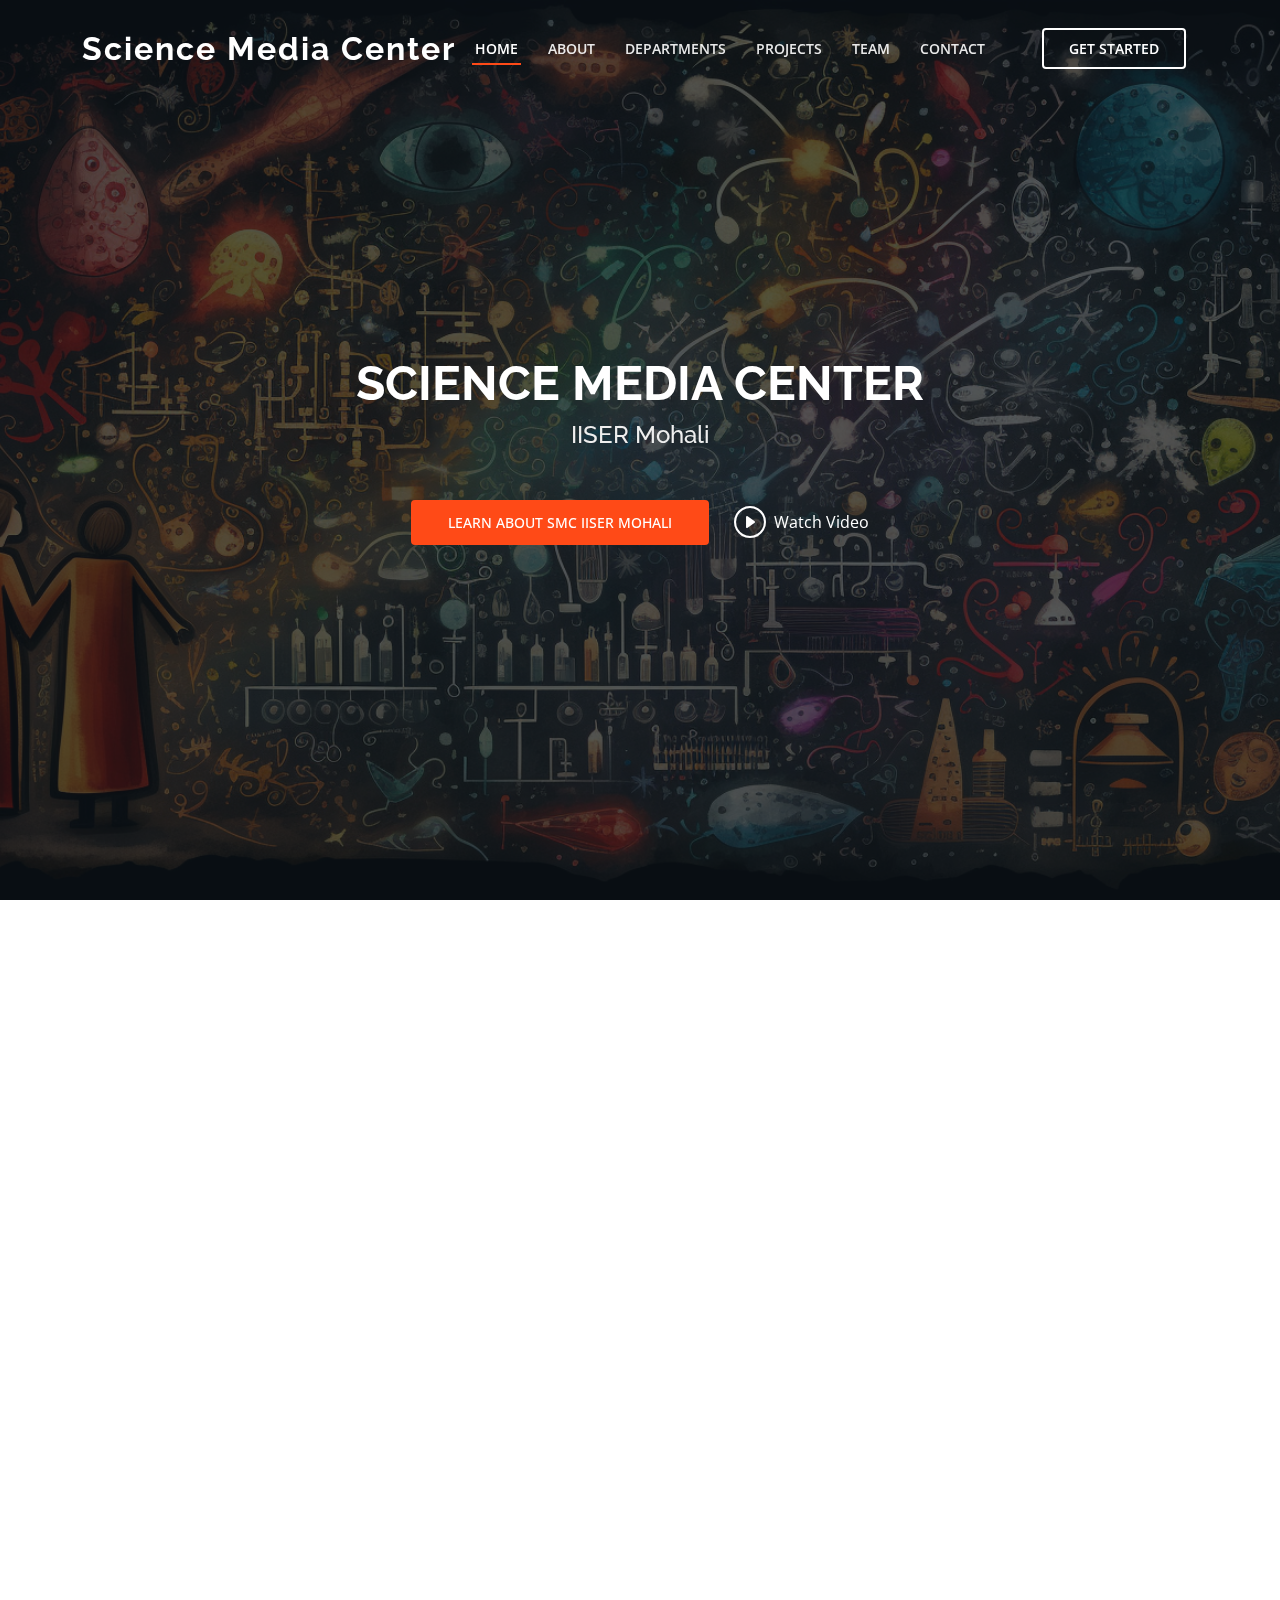
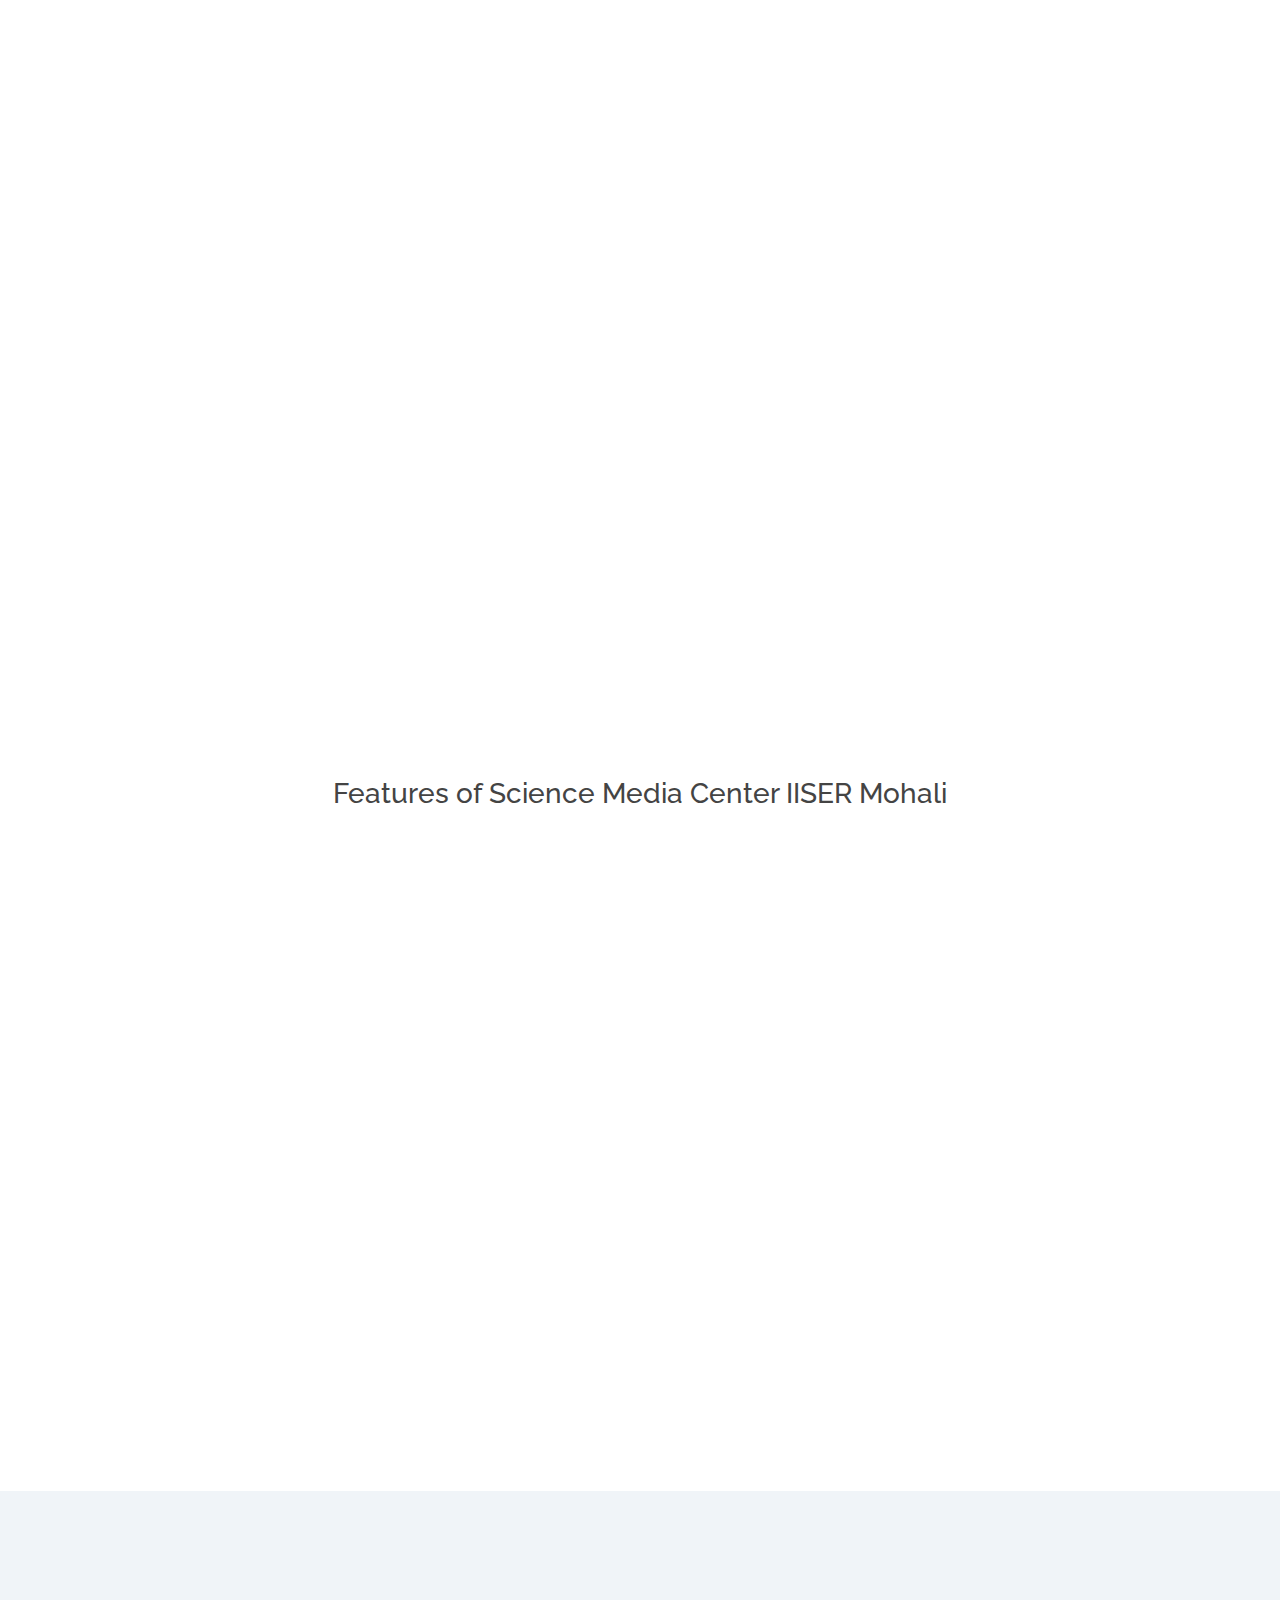
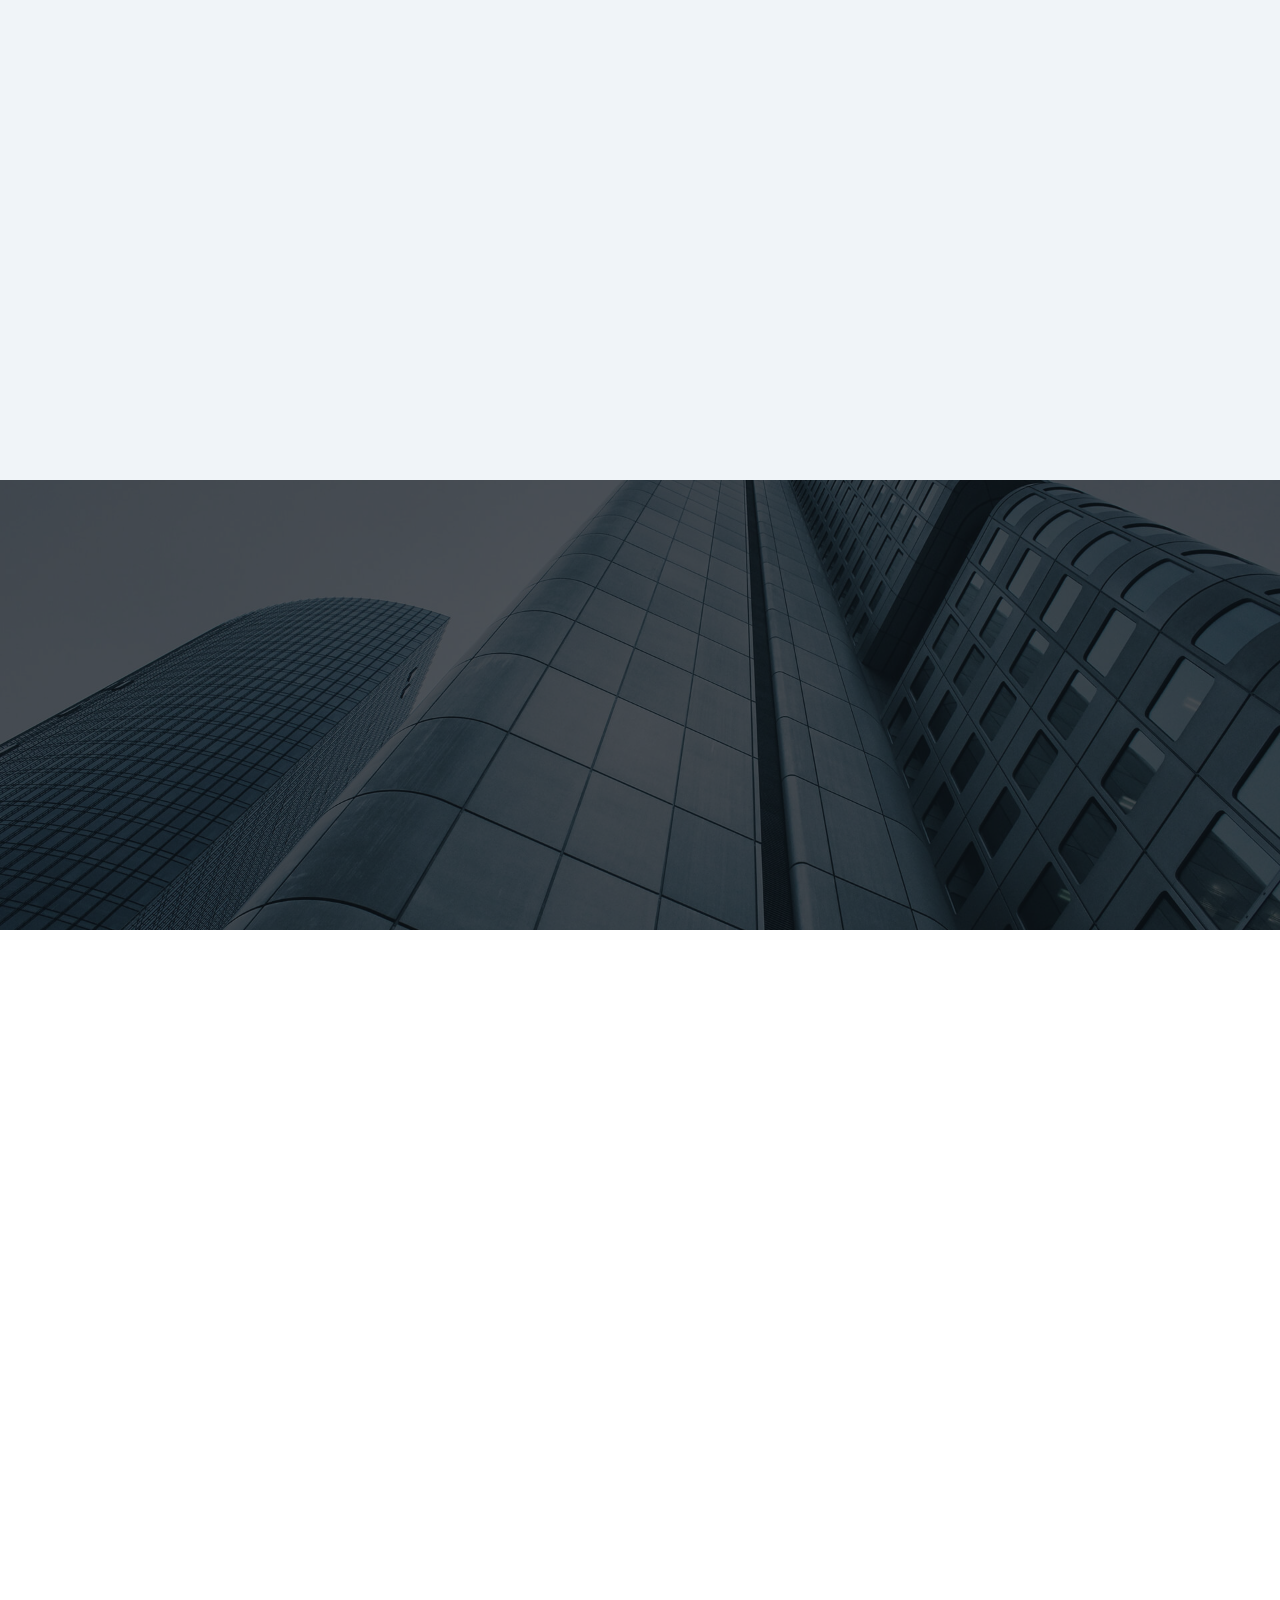
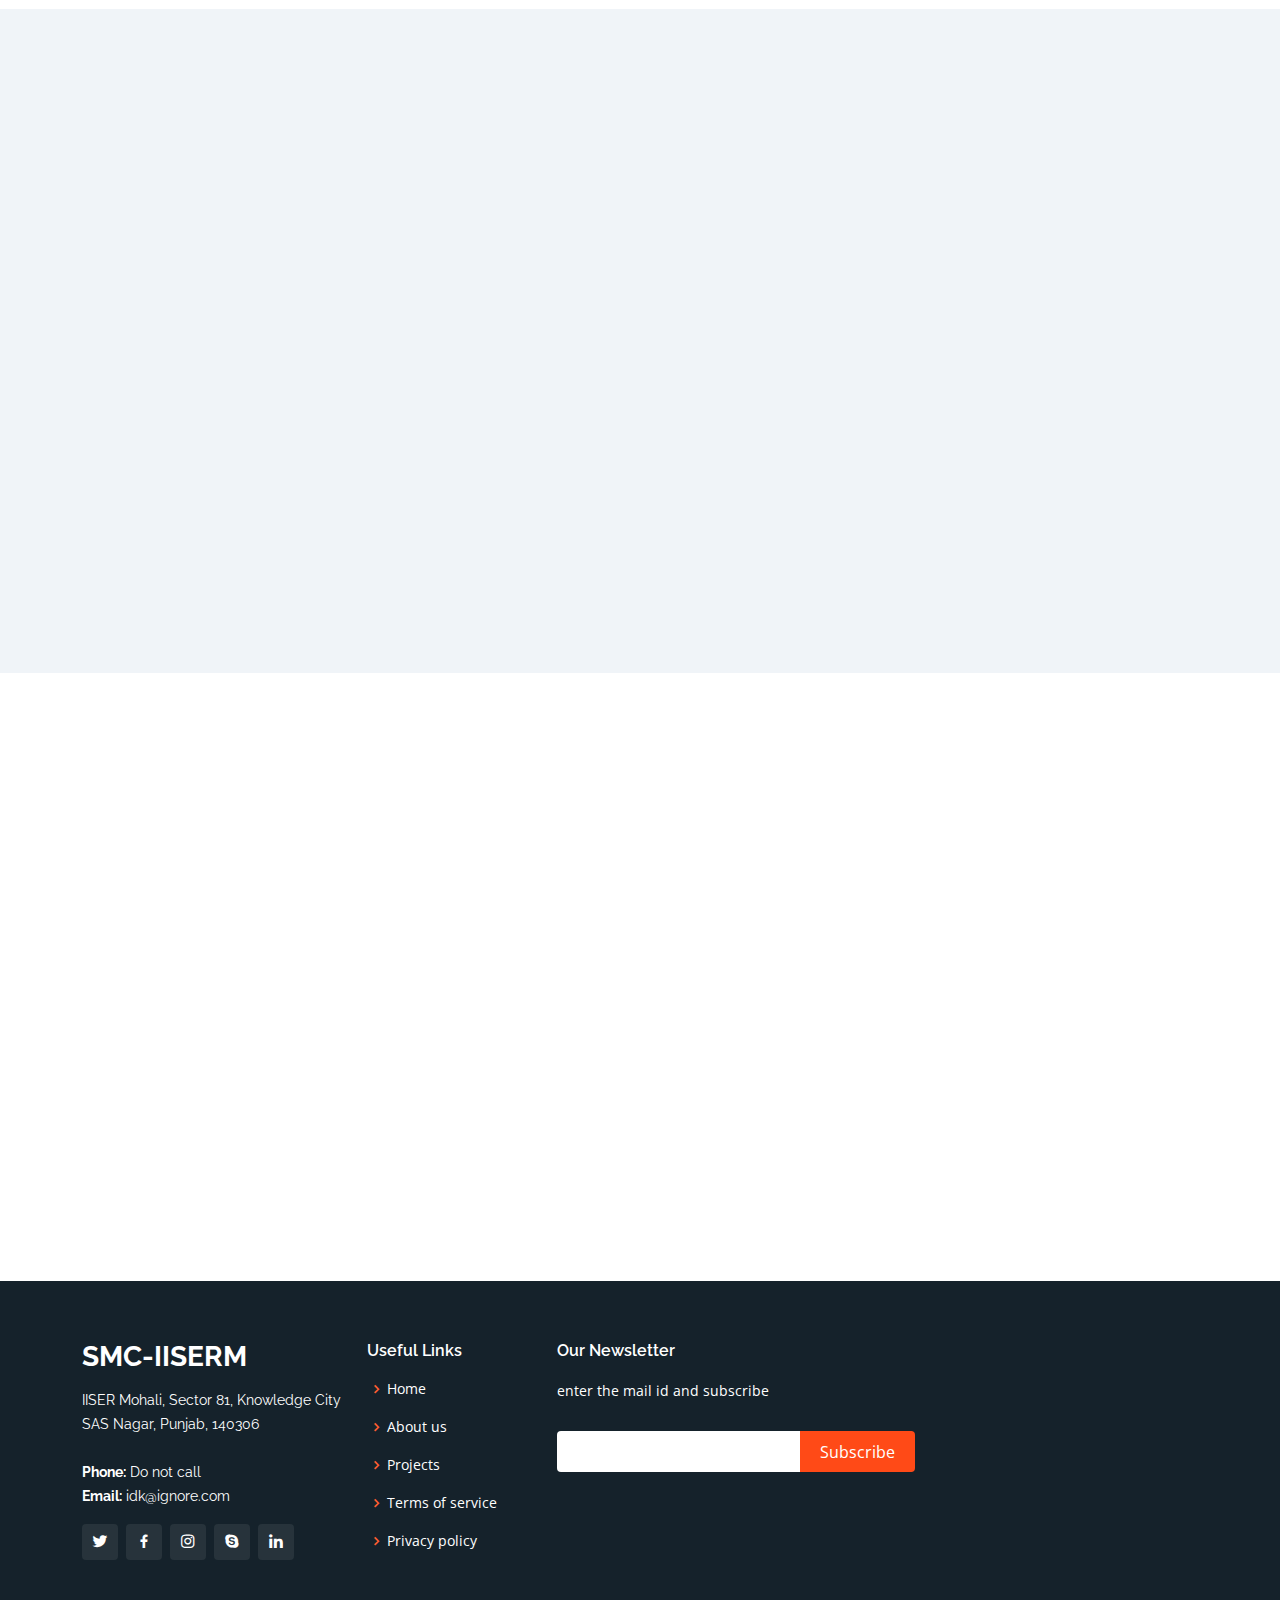
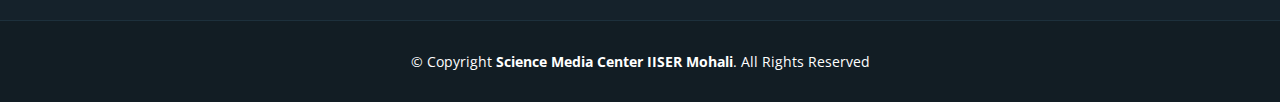
==== commit 5417003d: "Update index.html" ====
--- a/index.html
+++ b/index.html
@@ -81,7 +81,7 @@
   <section id="hero">
     <div class="hero-container" data-aos="fade-up" data-aos-delay="150">
       <h1>Science Media Center</h1>
-      <h2>Starting something new here</h2>
+      <h2>IISER Mohali</h2>
       <div class="d-flex">
         <a href="#about" class="btn-get-started scrollto">Learn about SMC IISER Mohali</a>
         <a href="https://www.youtube.com/watch?v=jDDaplaOz7Q" class="glightbox btn-watch-video"><i
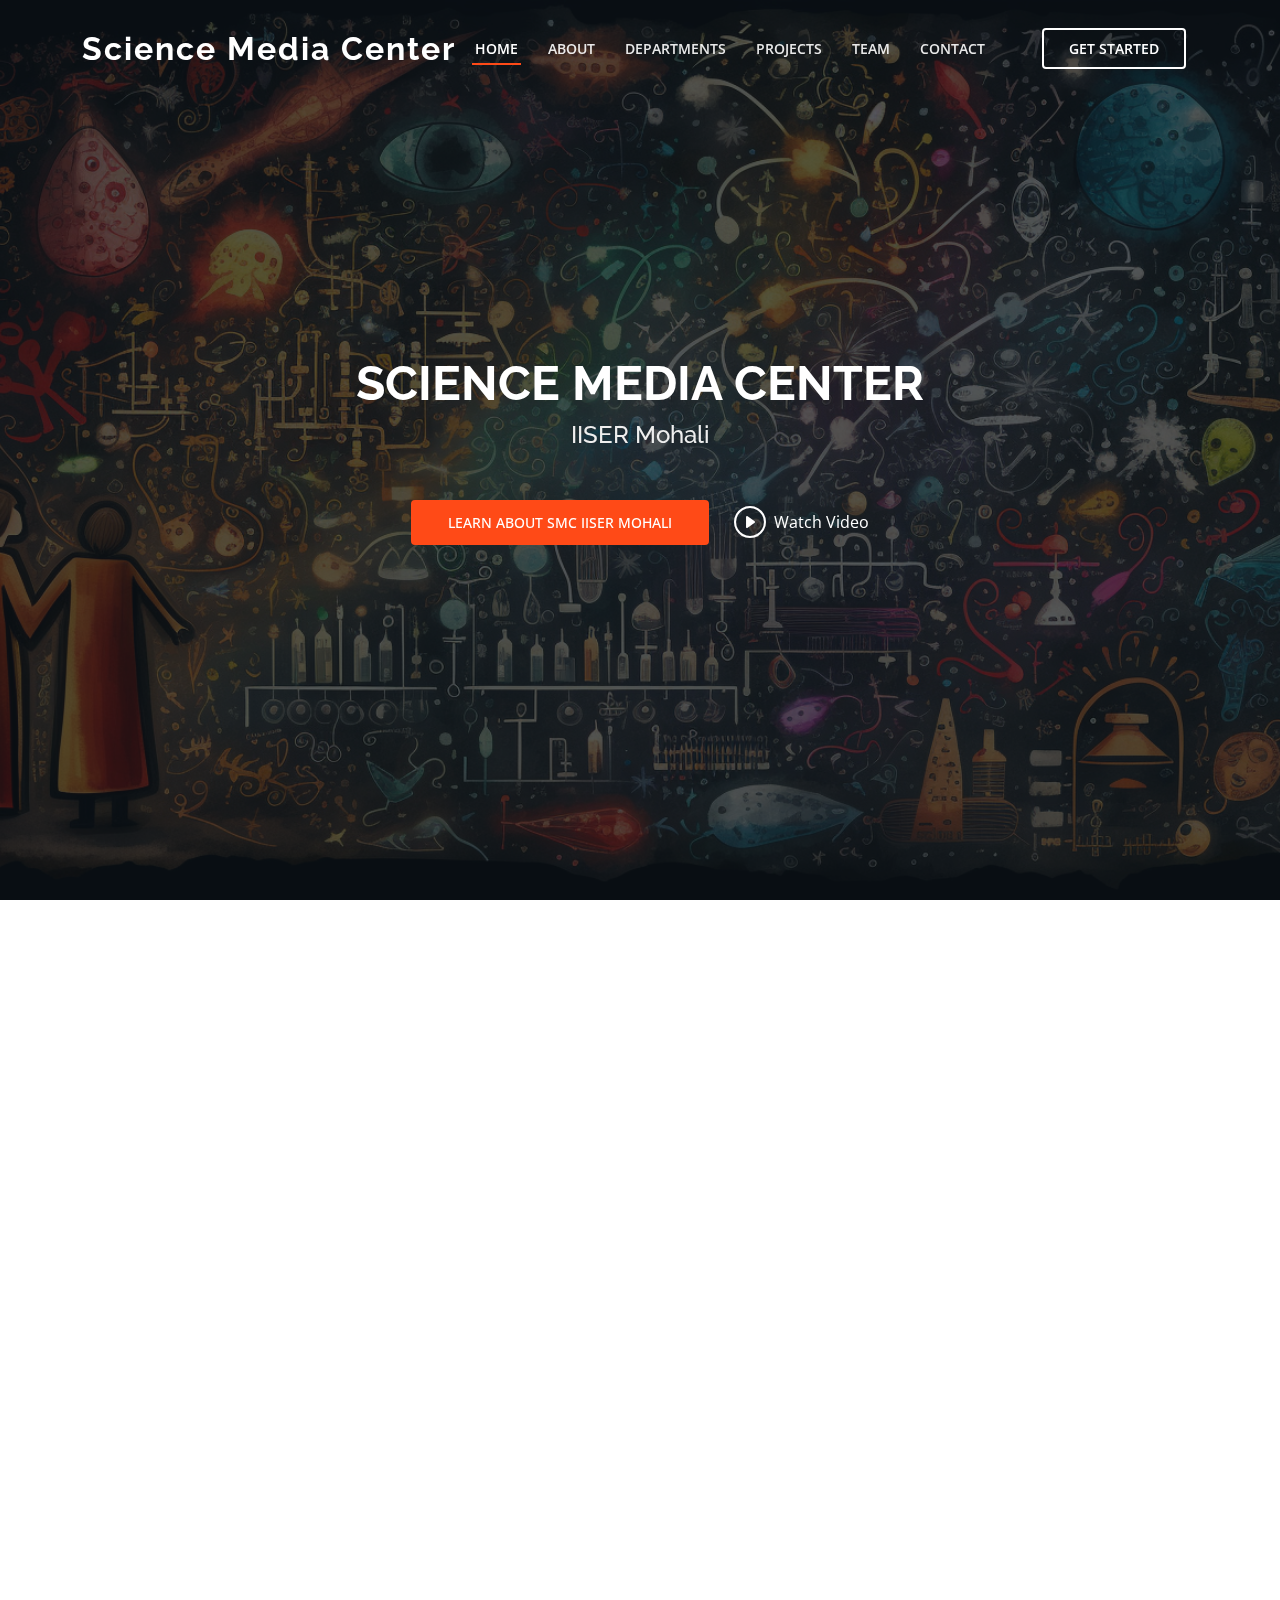
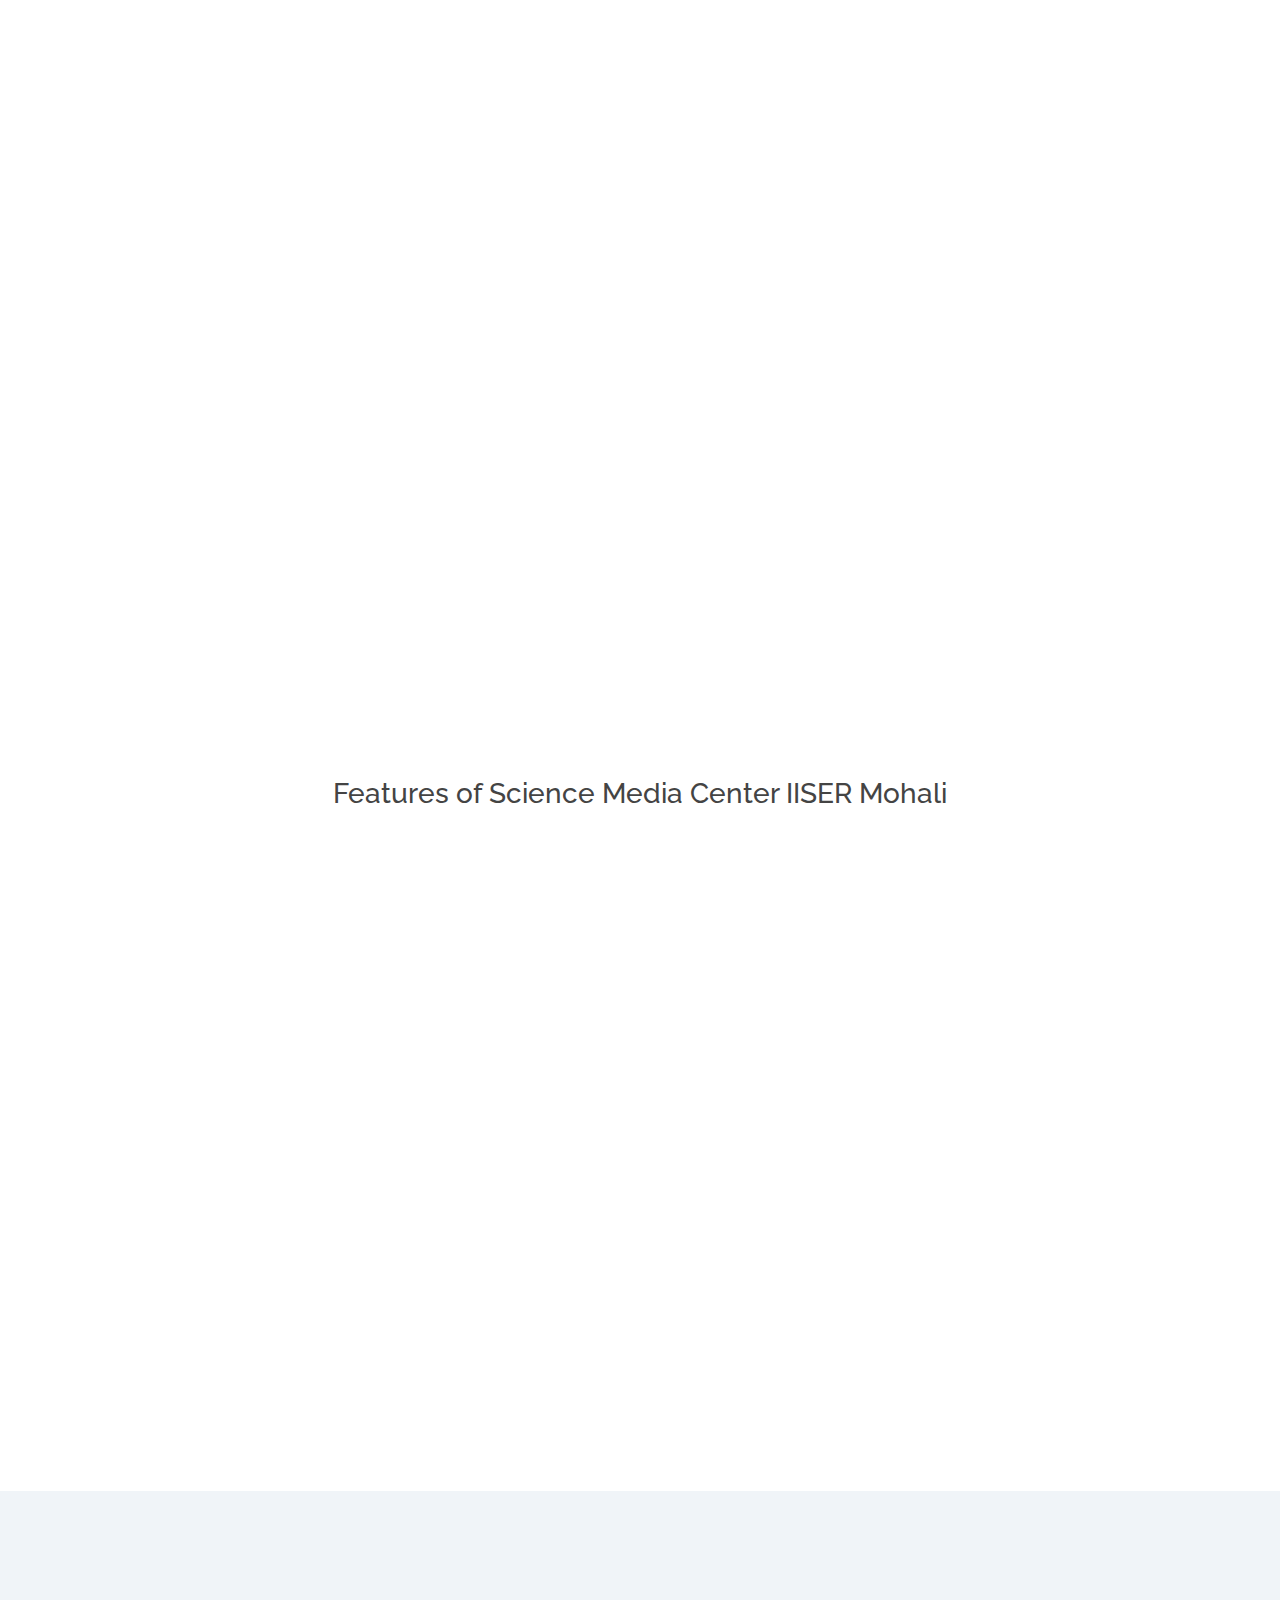
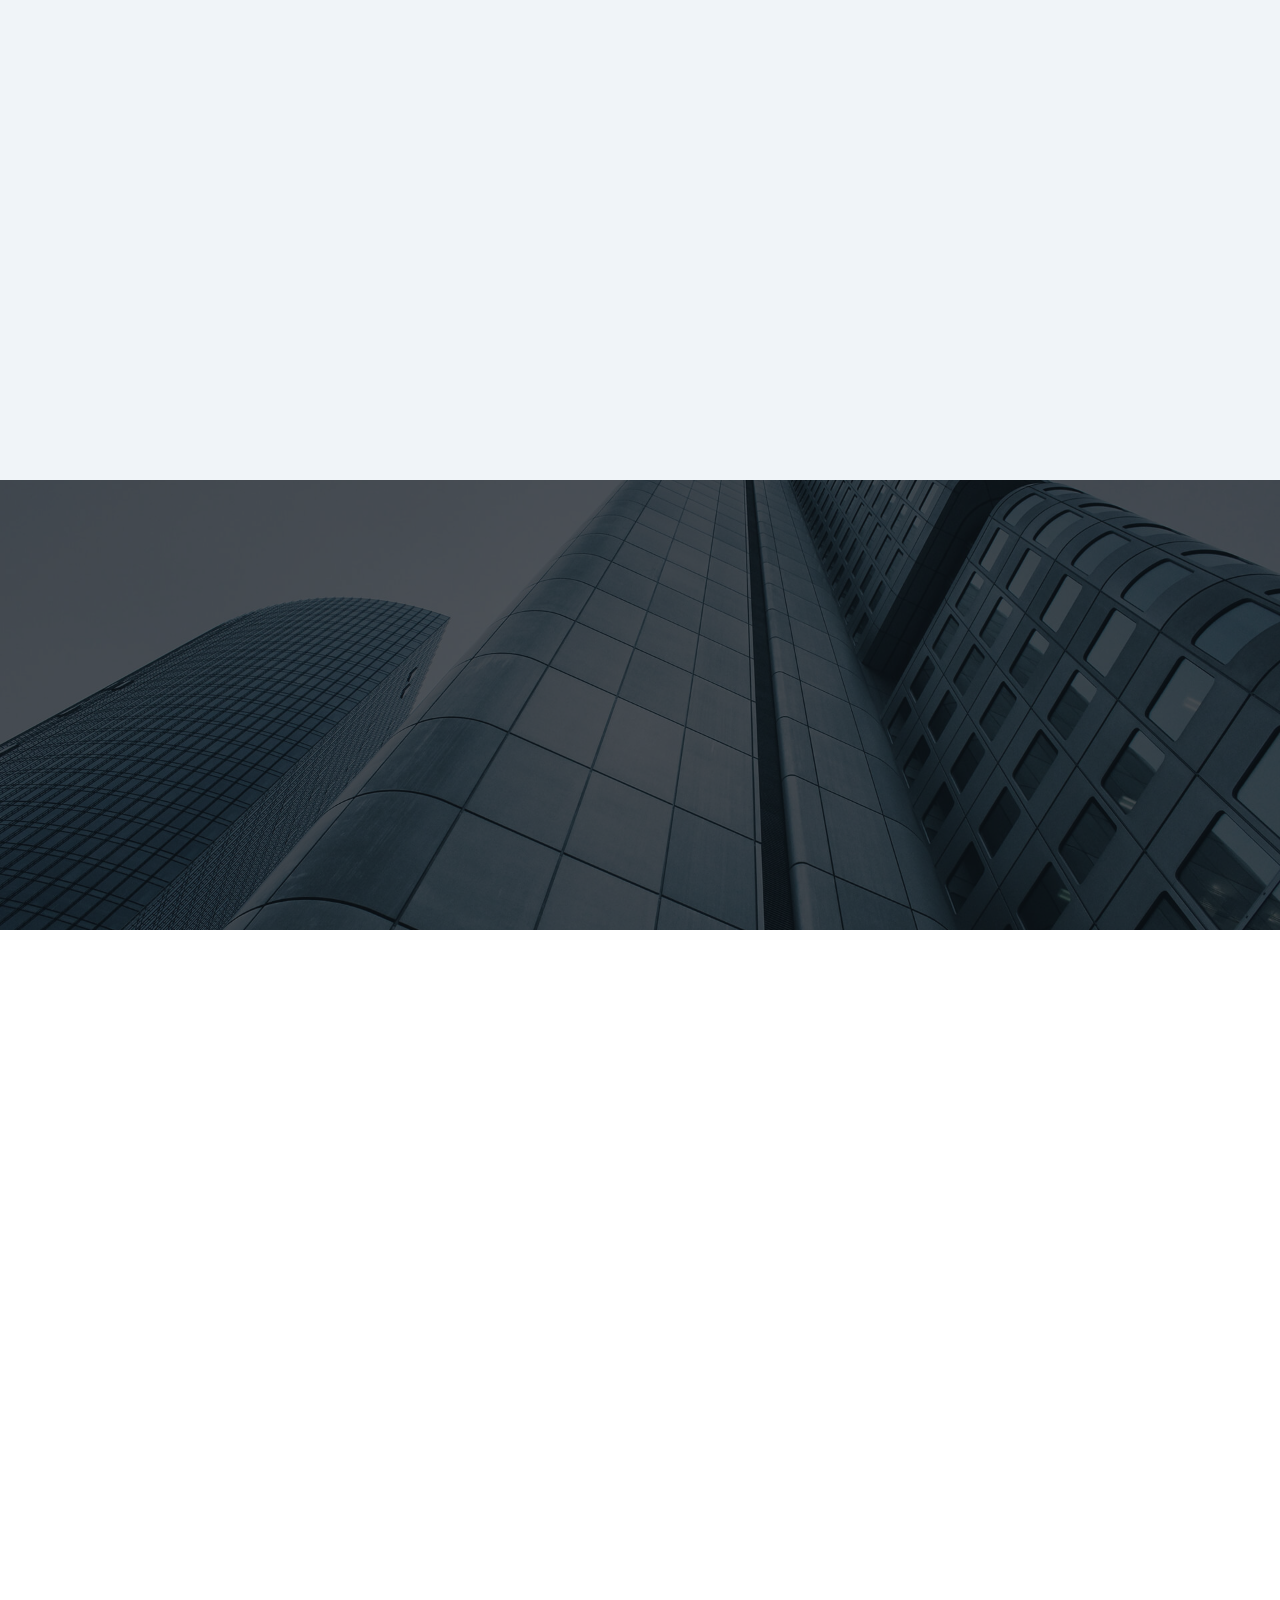
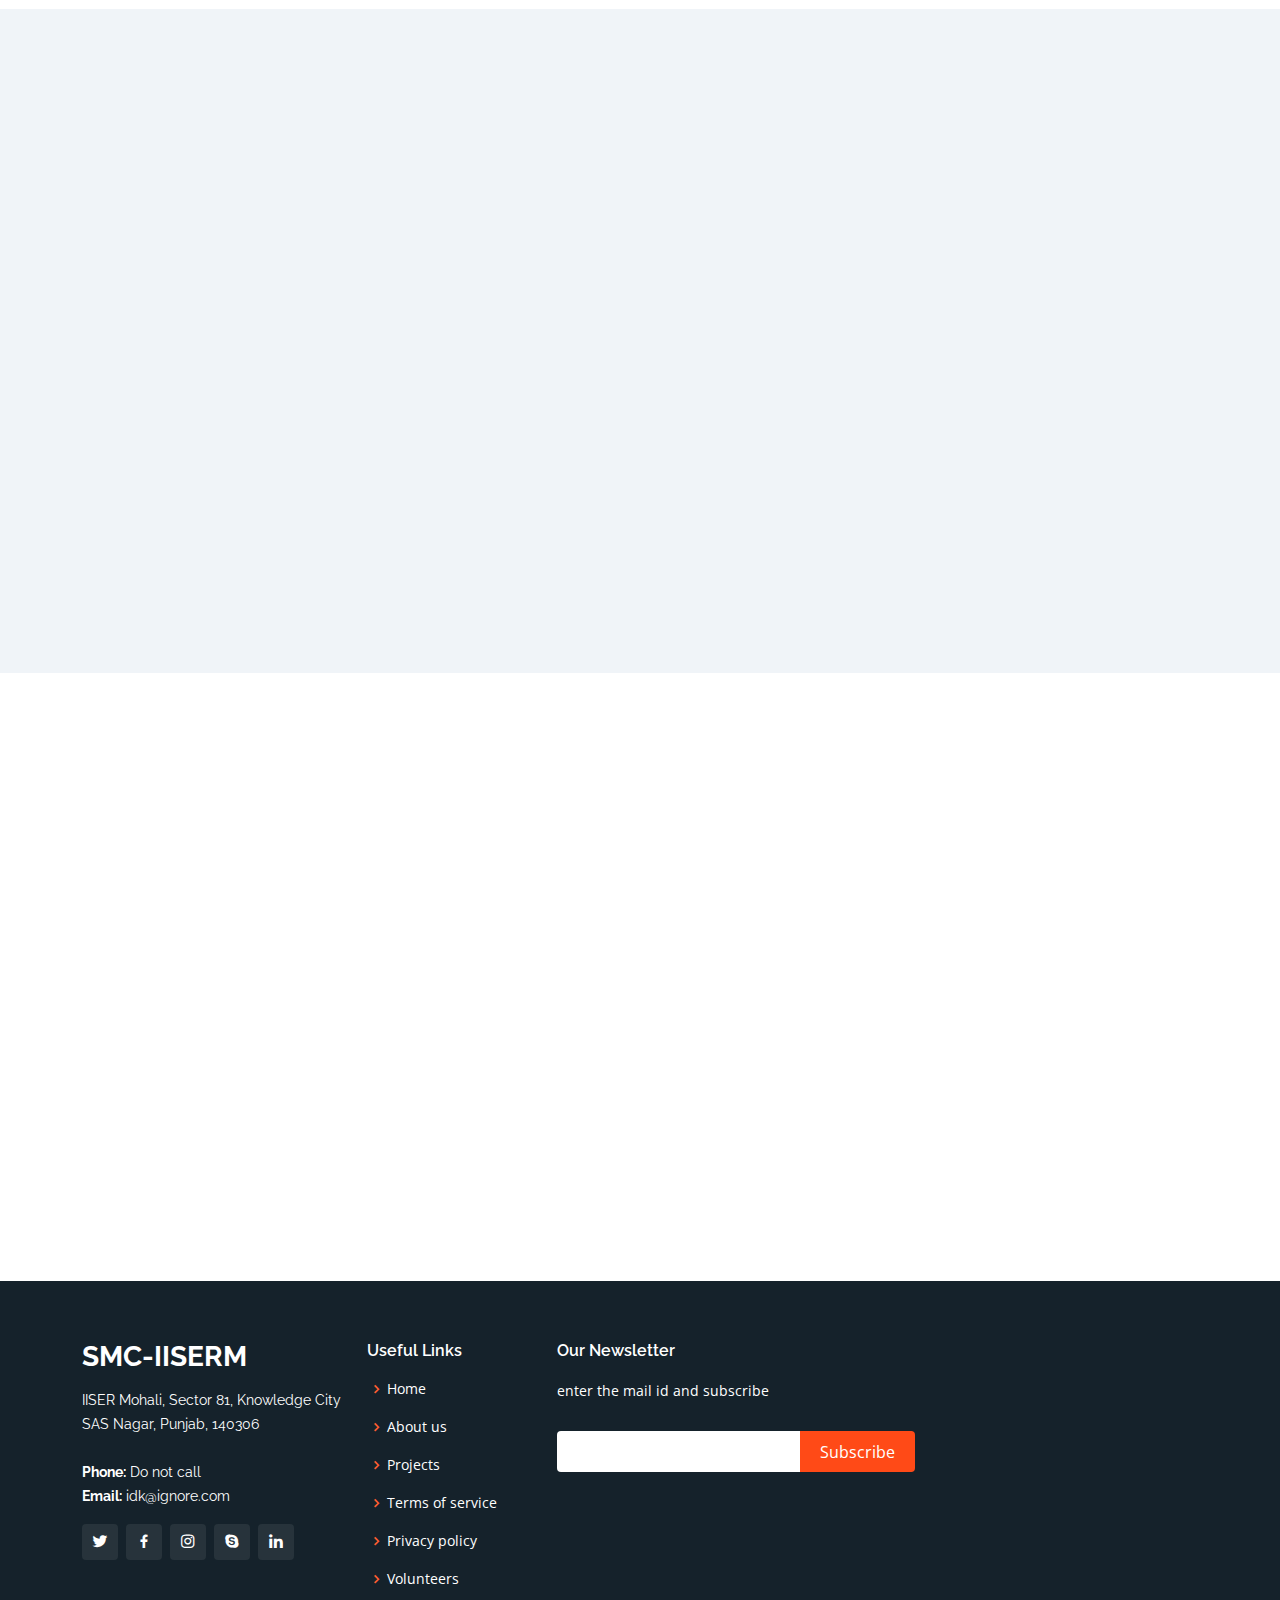
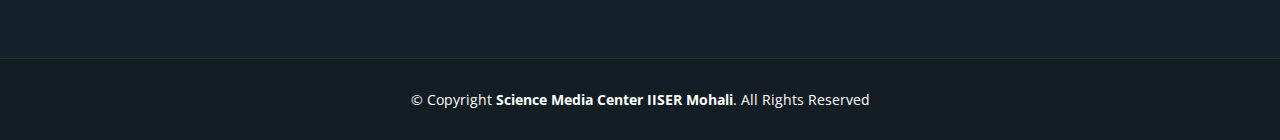
==== commit 09ee51aa: "adding volunteers page" ====
--- a/index.html
+++ b/index.html
@@ -895,6 +895,7 @@
               <li><i class="bx bx-chevron-right"></i> <a href="#">Projects</a></li>
               <li><i class="bx bx-chevron-right"></i> <a href="terms-of-service.html">Terms of service</a></li>
               <li><i class="bx bx-chevron-right"></i> <a href="privacy-policy.html">Privacy policy</a></li>
+              <li><i class="bx bx-chevron-right"></i> <a href="volunteers.html">Volunteers</a></li>
             </ul>
           </div>
 
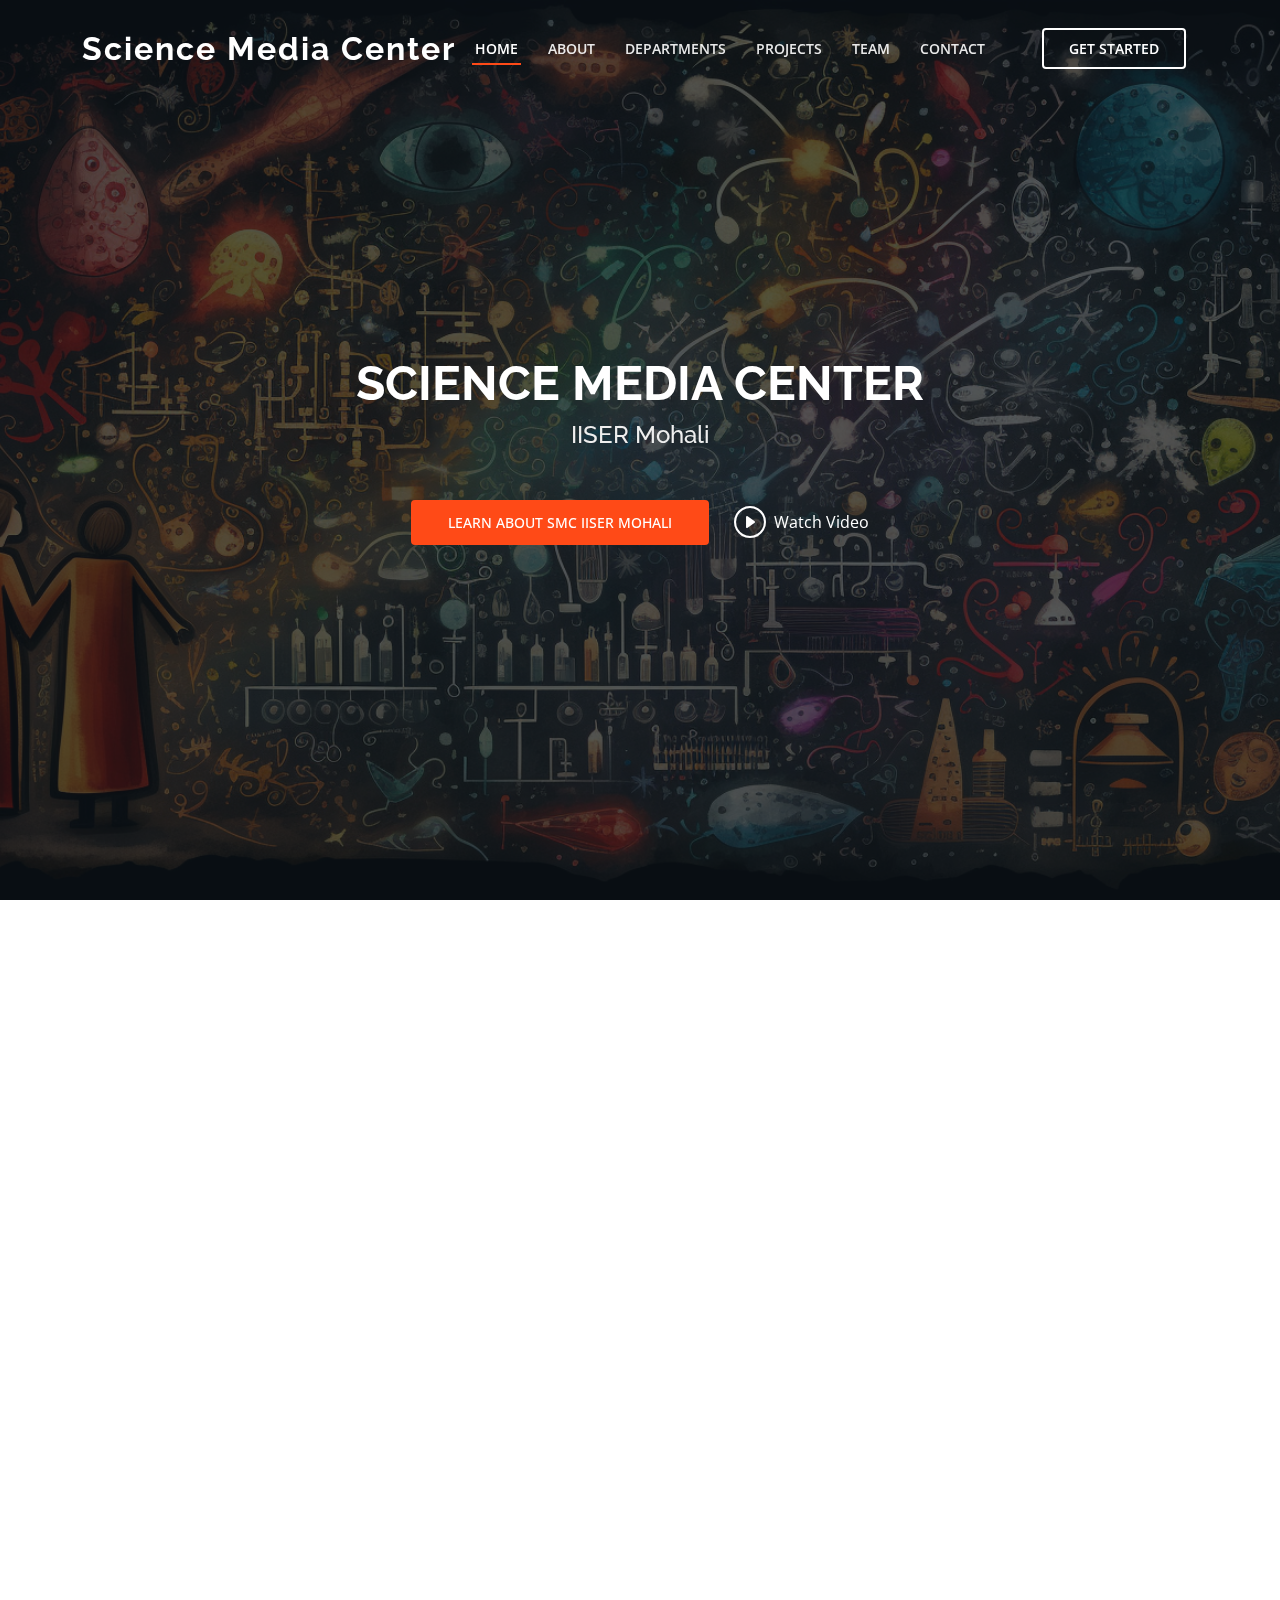
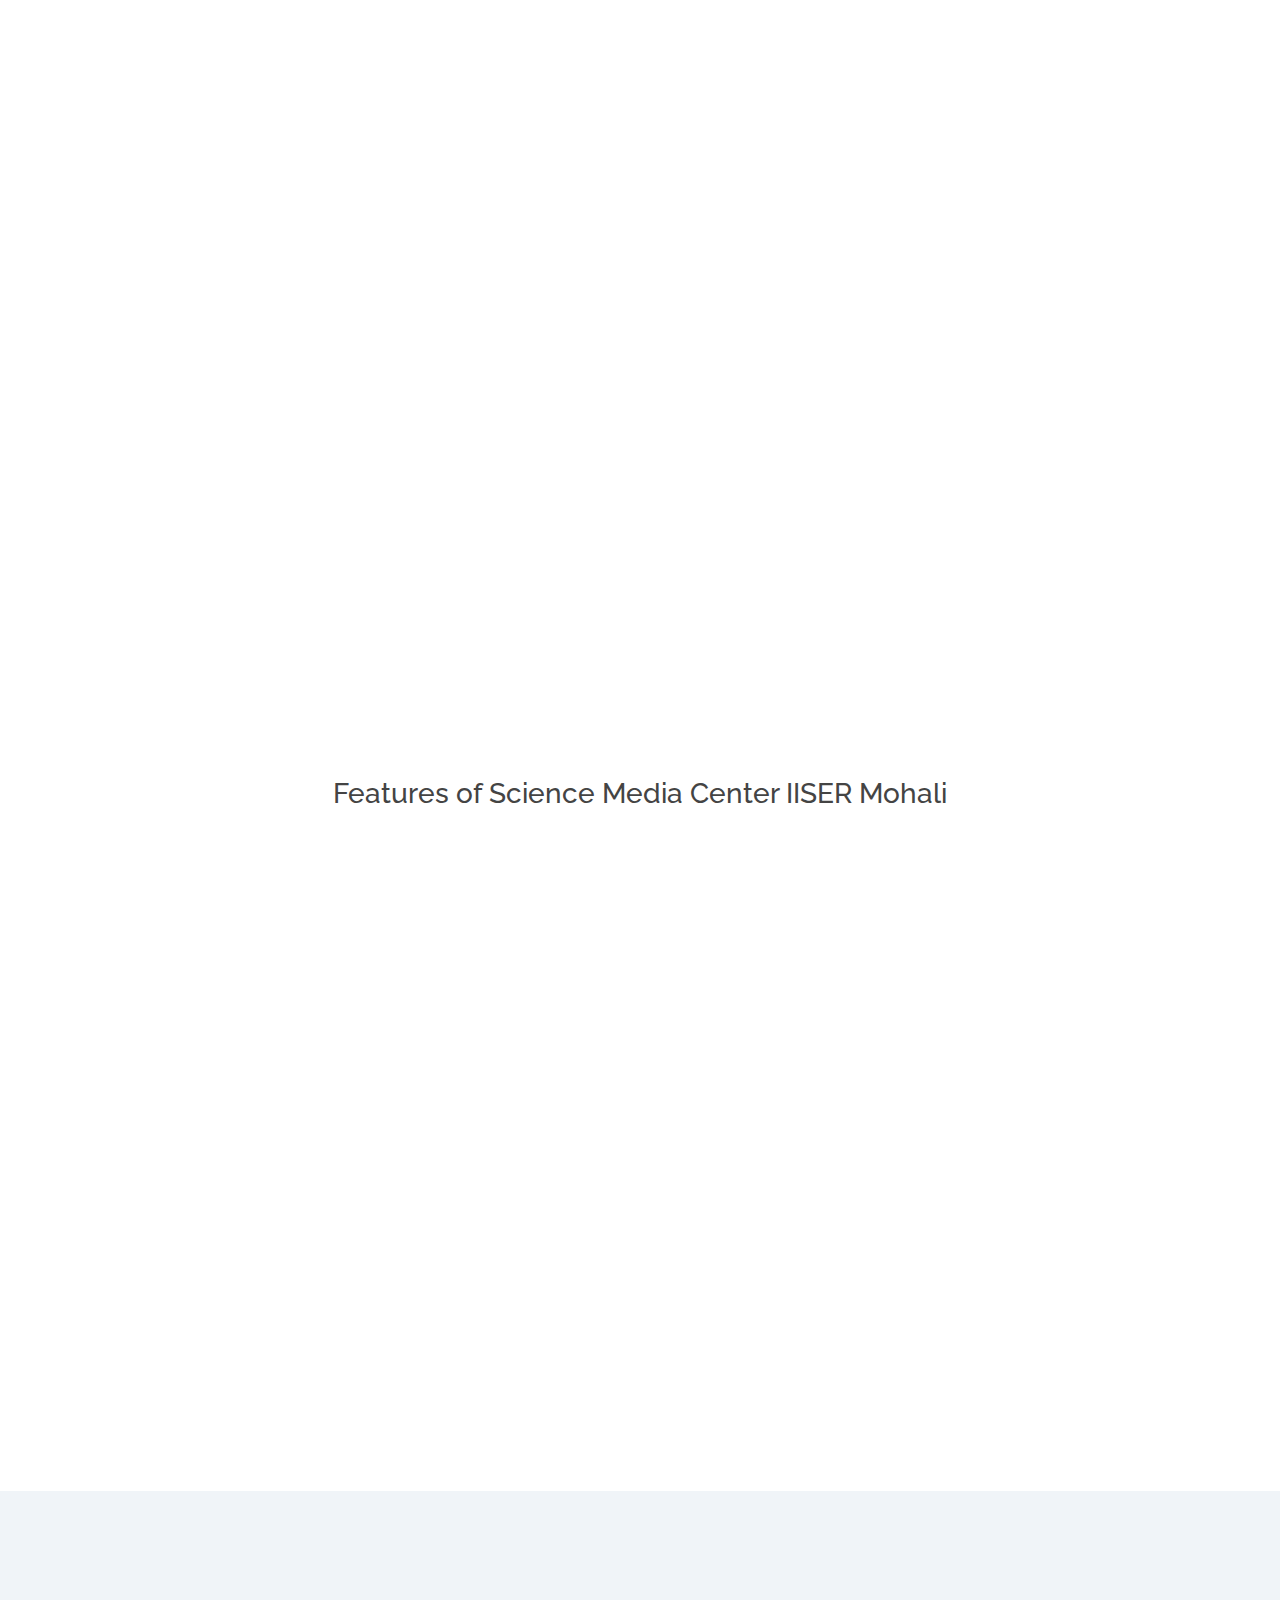
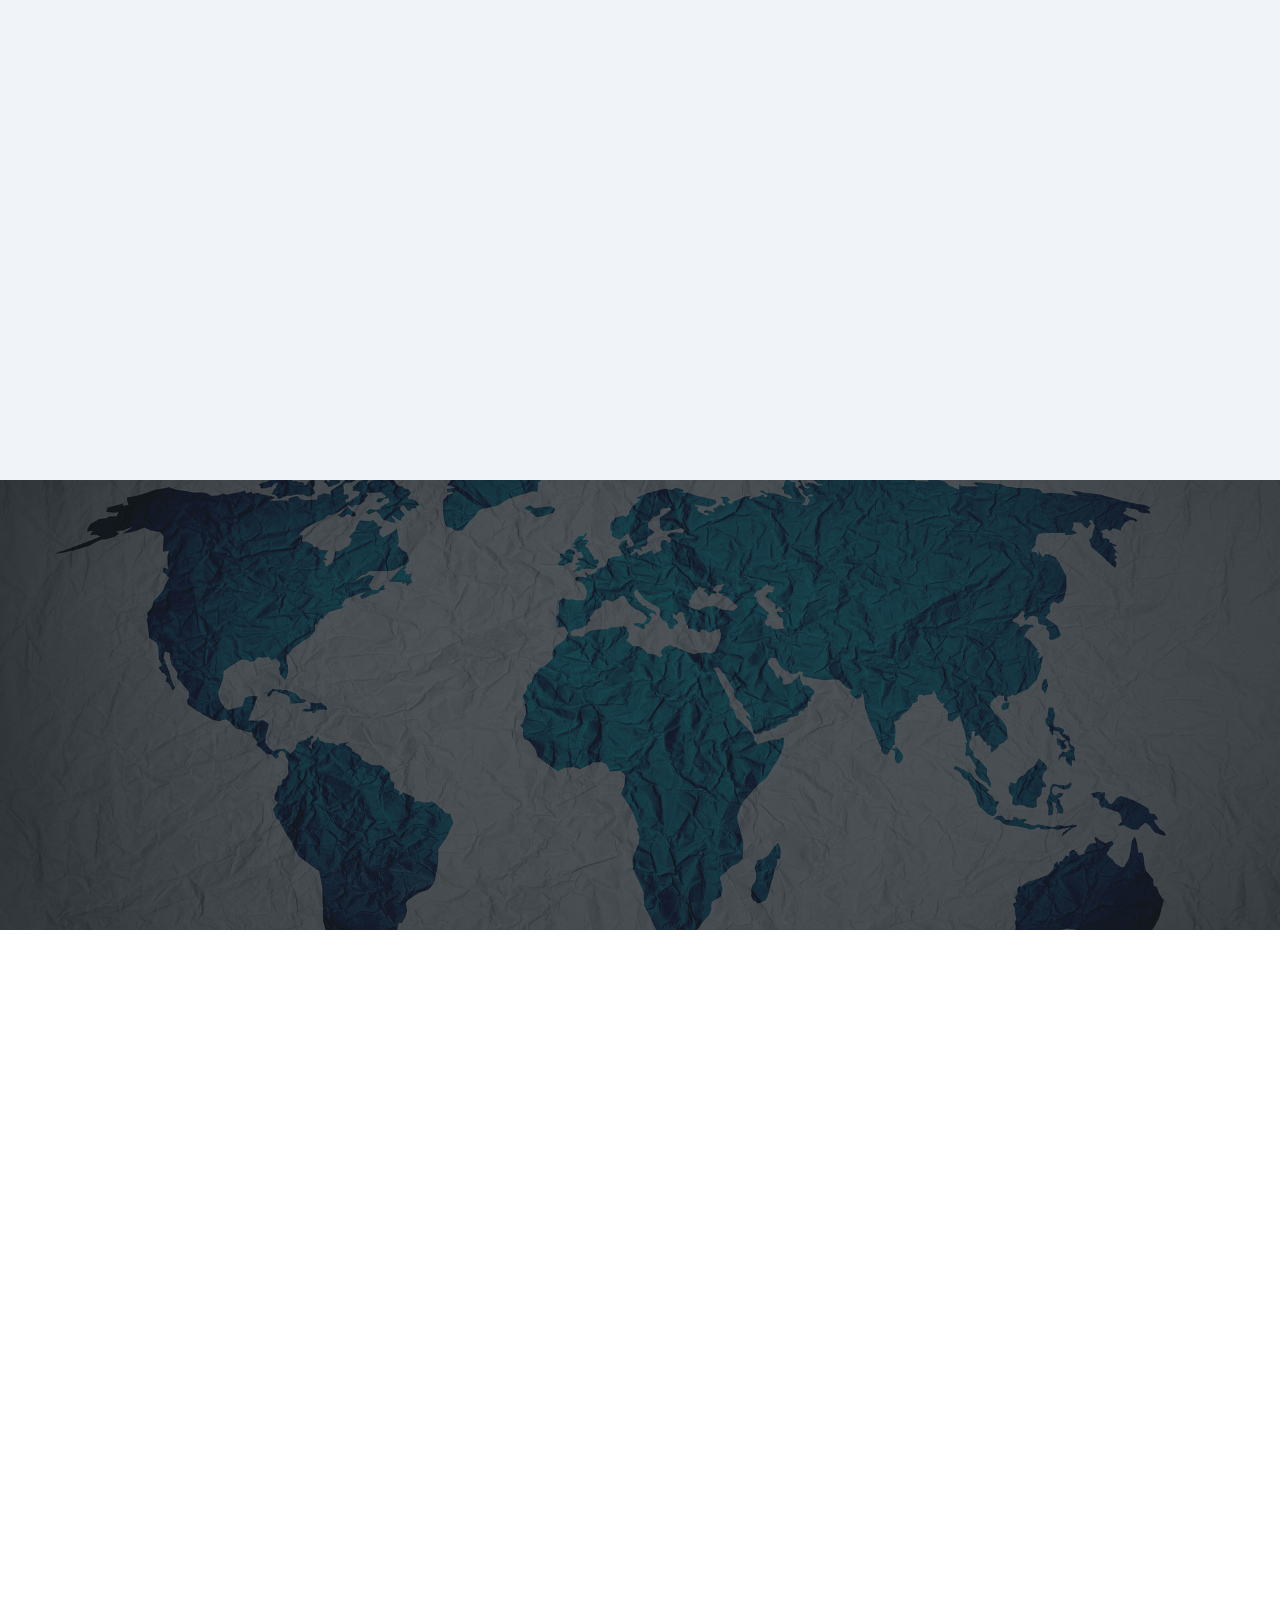
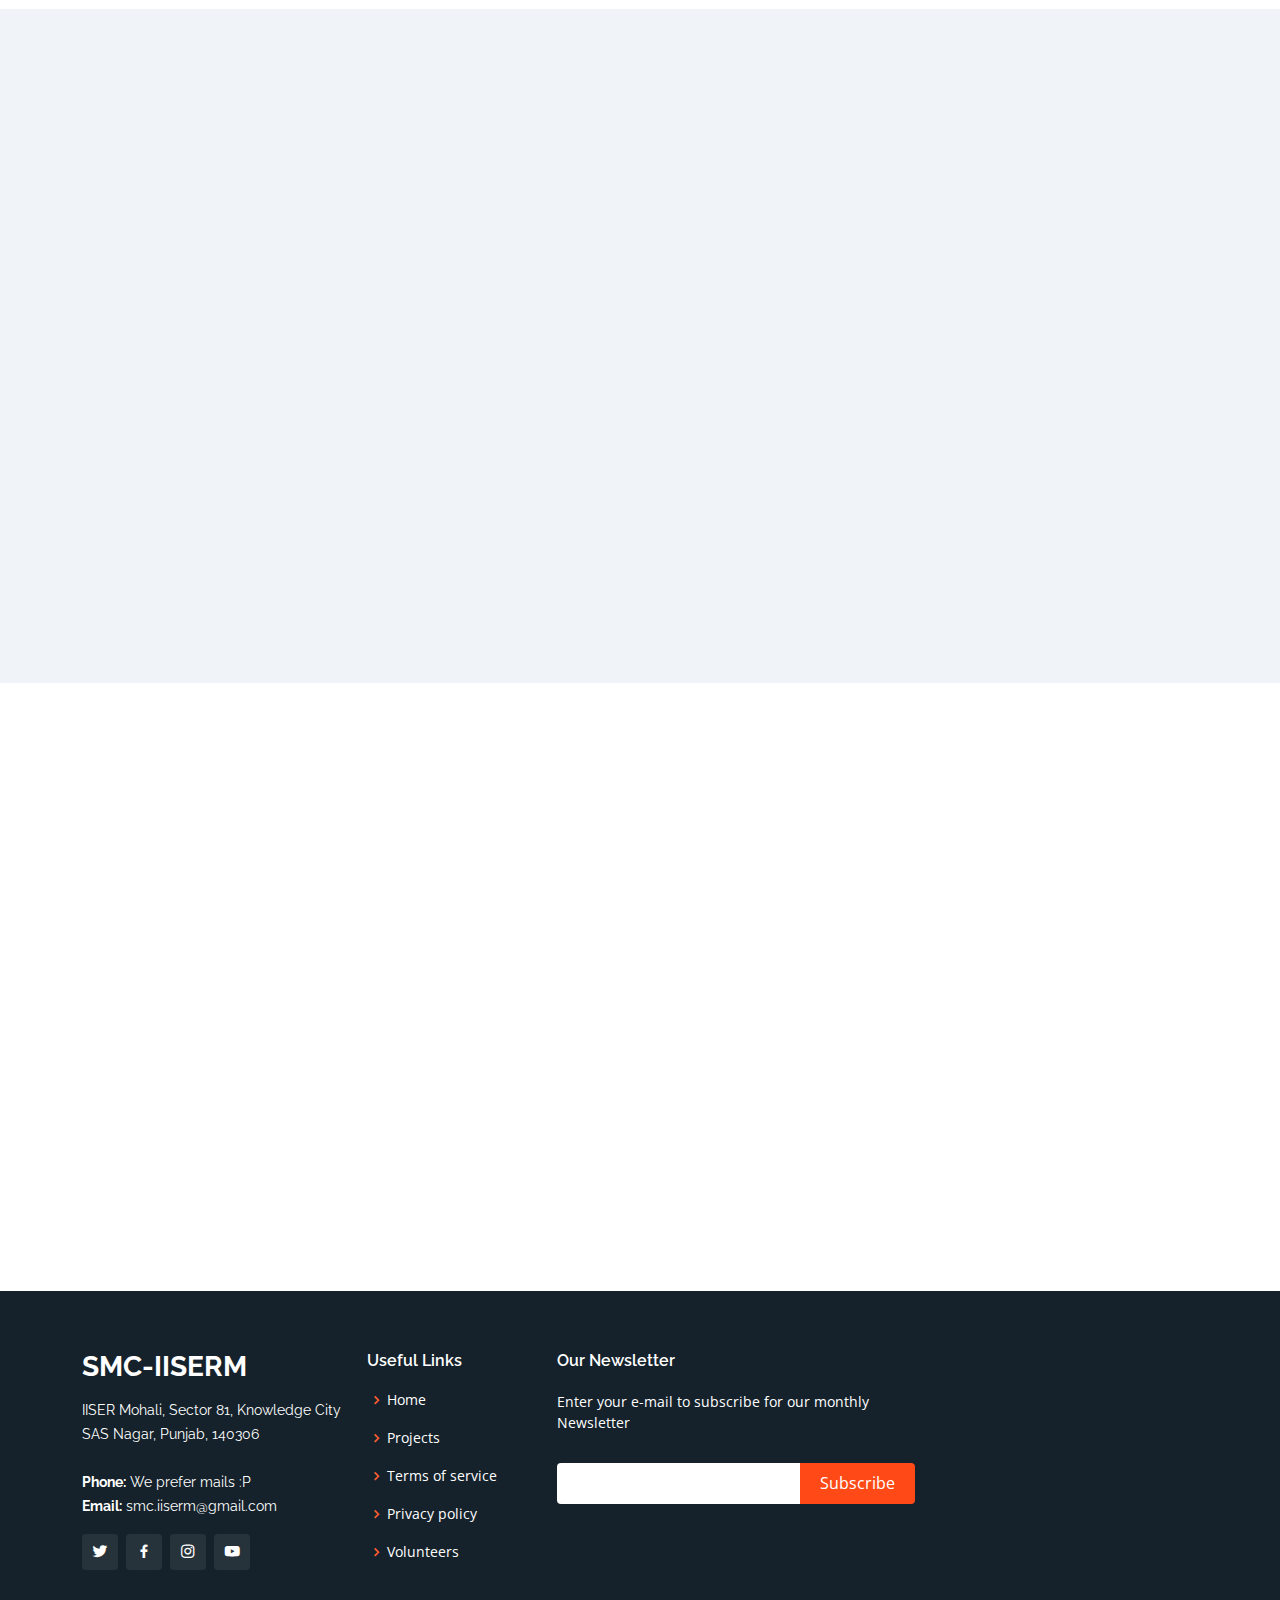
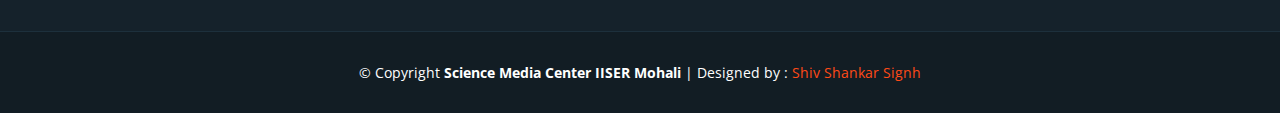
==== commit ddcdbcf7: "updated volunteers" ====
--- a/index.html
+++ b/index.html
@@ -733,20 +733,20 @@
 
         <div class="section-title">
           <h2>Team</h2>
-          <p>Check our Team</p>
+          <p>Point of Contact persons</p>
         </div>
 
         <div class="row">
 
           <div class="col-lg-4 col-md-6">
             <div class="member" data-aos="fade-up" data-aos-delay="100">
-              <div class="pic"><img src="assets/img/team/team-1.jpg" class="img-fluid" alt=""></div>
+              <div class="pic"><img src="assets/img/team/male.png" class="img-fluid" alt=""></div>
               <div class="member-info">
-                <h4>Person 1</h4>
+                <h4>Pallav</h4>
                 <span>SMC-IISERM Member</span>
                 <div class="social">
                   <a href=""><i class="bi bi-twitter"></i></a>
-                  <a href=""><i class="bi bi-facebook"></i></a>
+                  <!-- <a href=""><i class="bi bi-facebook"></i></a> -->
                   <a href=""><i class="bi bi-instagram"></i></a>
                   <a href=""><i class="bi bi-linkedin"></i></a>
                 </div>
@@ -756,13 +756,13 @@
 
           <div class="col-lg-4 col-md-6" data-aos="fade-up" data-aos-delay="200">
             <div class="member">
-              <div class="pic"><img src="assets/img/team/team-2.jpg" class="img-fluid" alt=""></div>
+              <div class="pic"><img src="assets/img/team/rishita.JPG" class="img-fluid" alt=""></div>
               <div class="member-info">
-                <h4>Person 2</h4>
+                <h4>Rishita</h4>
                 <span>SMC-IISERM Member</span>
                 <div class="social">
                   <a href=""><i class="bi bi-twitter"></i></a>
-                  <a href=""><i class="bi bi-facebook"></i></a>
+                  <!-- <a href=""><i class="bi bi-facebook"></i></a> -->
                   <a href=""><i class="bi bi-instagram"></i></a>
                   <a href=""><i class="bi bi-linkedin"></i></a>
                 </div>
@@ -772,13 +772,13 @@
 
           <div class="col-lg-4 col-md-6" data-aos="fade-up" data-aos-delay="300">
             <div class="member">
-              <div class="pic"><img src="assets/img/team/team-3.jpg" class="img-fluid" alt=""></div>
+              <div class="pic"><img src="assets/img/team/parmpreet.jpg" class="img-fluid" alt=""></div>
               <div class="member-info">
-                <h4>Person-3</h4>
-                <span>Someone</span>
+                <h4>Parmpreet</h4>
+                <span>SMC-IISERM Member</span>
                 <div class="social">
                   <a href=""><i class="bi bi-twitter"></i></a>
-                  <a href=""><i class="bi bi-facebook"></i></a>
+                  <!-- <a href=""><i class="bi bi-facebook"></i></a> -->
                   <a href=""><i class="bi bi-instagram"></i></a>
                   <a href=""><i class="bi bi-linkedin"></i></a>
                 </div>
@@ -816,14 +816,14 @@
               <div class="info-box mt-4">
                 <i class="bx bx-envelope"></i>
                 <h3>Email Us</h3>
-                <p>no-shit@gmail.com<br>hell@nervous.com</p>
+                <p>smc.iiserm@gmail.com</p>
               </div>
             </div>
             <div class="col-md-6">
               <div class="info-box mt-4">
-                <i class="bx bx-phone-call"></i>
-                <h3>Call Us</h3>
-                <p>Do not call<br>Never Call</p>
+                <i class="bx bx-chalkboard"></i>
+                <h3>Meet Us</h3>
+                <p>Latest meeting venue will be shared here</p>
               </div>
             </div>
           </div>
@@ -874,15 +874,15 @@
               <p>
                 IISER Mohali, Sector 81, Knowledge City <br>
                 SAS Nagar, Punjab, 140306<br><br>
-                <strong>Phone:</strong> Do not call<br>
-                <strong>Email:</strong> idk@ignore.com<br>
+                <strong>Phone:</strong> We prefer mails :P<br>
+                <strong>Email:</strong> smc.iiserm@gmail.com<br>
               </p>
               <div class="social-links mt-3">
-                <a href="#" class="twitter"><i class="bx bxl-twitter"></i></a>
-                <a href="#" class="facebook"><i class="bx bxl-facebook"></i></a>
-                <a href="#" class="instagram"><i class="bx bxl-instagram"></i></a>
-                <a href="#" class="google-plus"><i class="bx bxl-skype"></i></a>
-                <a href="#" class="linkedin"><i class="bx bxl-linkedin"></i></a>
+                <a href="https://twitter.com/smc_iiserm" class="twitter"><i class="bx bxl-twitter"></i></a>
+                <a href="https://www.facebook.com/smciiserm/" class="facebook"><i class="bx bxl-facebook"></i></a>
+                <a href="https://www.instagram.com/smc_iiserm/" class="instagram"><i class="bx bxl-instagram"></i></a>
+                <a href="https://www.youtube.com/@sciencemediacentreiisermoh9265" class="youtube"><i class="bx bxl-youtube"></i></a>
+                <!-- <a href="https://linktr.ee/smc_iiserm" class="linktree"><i class="bx bxl-link"></i></a> -->
               </div>
             </div>
           </div>
@@ -890,9 +890,9 @@
           <div class="col-lg-2 col-md-6 footer-links">
             <h4>Useful Links</h4>
             <ul>
-              <li><i class="bx bx-chevron-right"></i> <a href="#">Home</a></li>
-              <li><i class="bx bx-chevron-right"></i> <a href="#">About us</a></li>
-              <li><i class="bx bx-chevron-right"></i> <a href="#">Projects</a></li>
+              <li><i class="bx bx-chevron-right"></i> <a href="#hero">Home</a></li>
+              <!-- <li><i class="bx bx-chevron-right"></i> <a href="#">About us</a></li> -->
+              <li><i class="bx bx-chevron-right"></i> <a href="#portfolio">Projects</a></li>
               <li><i class="bx bx-chevron-right"></i> <a href="terms-of-service.html">Terms of service</a></li>
               <li><i class="bx bx-chevron-right"></i> <a href="privacy-policy.html">Privacy policy</a></li>
               <li><i class="bx bx-chevron-right"></i> <a href="volunteers.html">Volunteers</a></li>
@@ -912,7 +912,7 @@
 
           <div class="col-lg-4 col-md-6 footer-newsletter">
             <h4>Our Newsletter</h4>
-            <p>enter the mail id and subscribe</p>
+            <p>Enter your e-mail to subscribe for our monthly Newsletter</p>
             <form action="" method="post">
               <input type="email" name="email"><input type="submit" value="Subscribe">
             </form>
@@ -925,7 +925,8 @@
 
     <div class="container">
       <div class="copyright">
-        &copy; Copyright <strong><span>Science Media Center IISER Mohali</span></strong>. All Rights Reserved
+        &copy; Copyright <strong><span>Science Media Center IISER Mohali</span></strong> | Designed by : <a
+          href="https://github.com/shiv3679">Shiv Shankar Signh</a>
       </div>
 
     </div>
--- a/assets/css/style.css
+++ b/assets/css/style.css
@@ -1011,7 +1011,7 @@
 --------------------------------------------------------------*/
 .testimonials {
   padding: 80px 0;
-  background: url("../img/testimonials-bg.jpg") no-repeat;
+  background: url("../img/about-boxes-bg.jpg") no-repeat;
   background-position: center center;
   background-size: cover;
   position: relative;
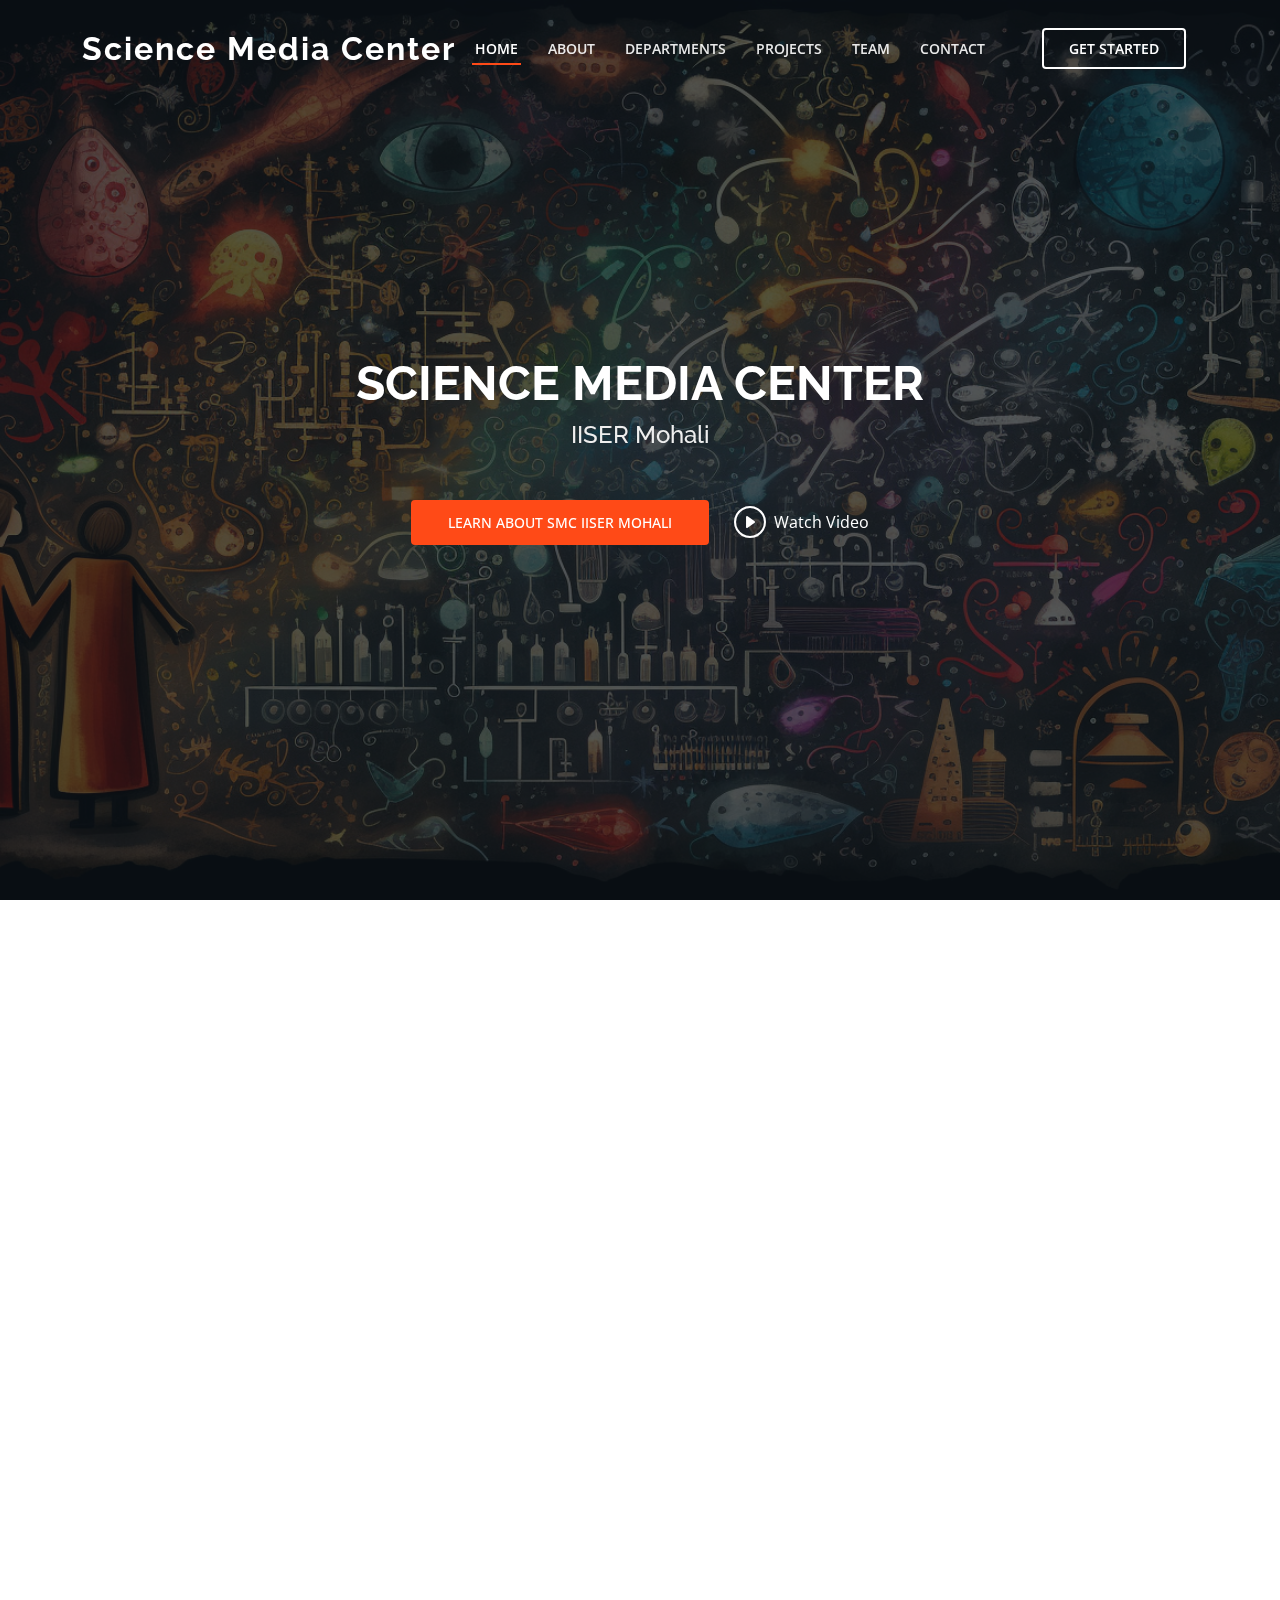
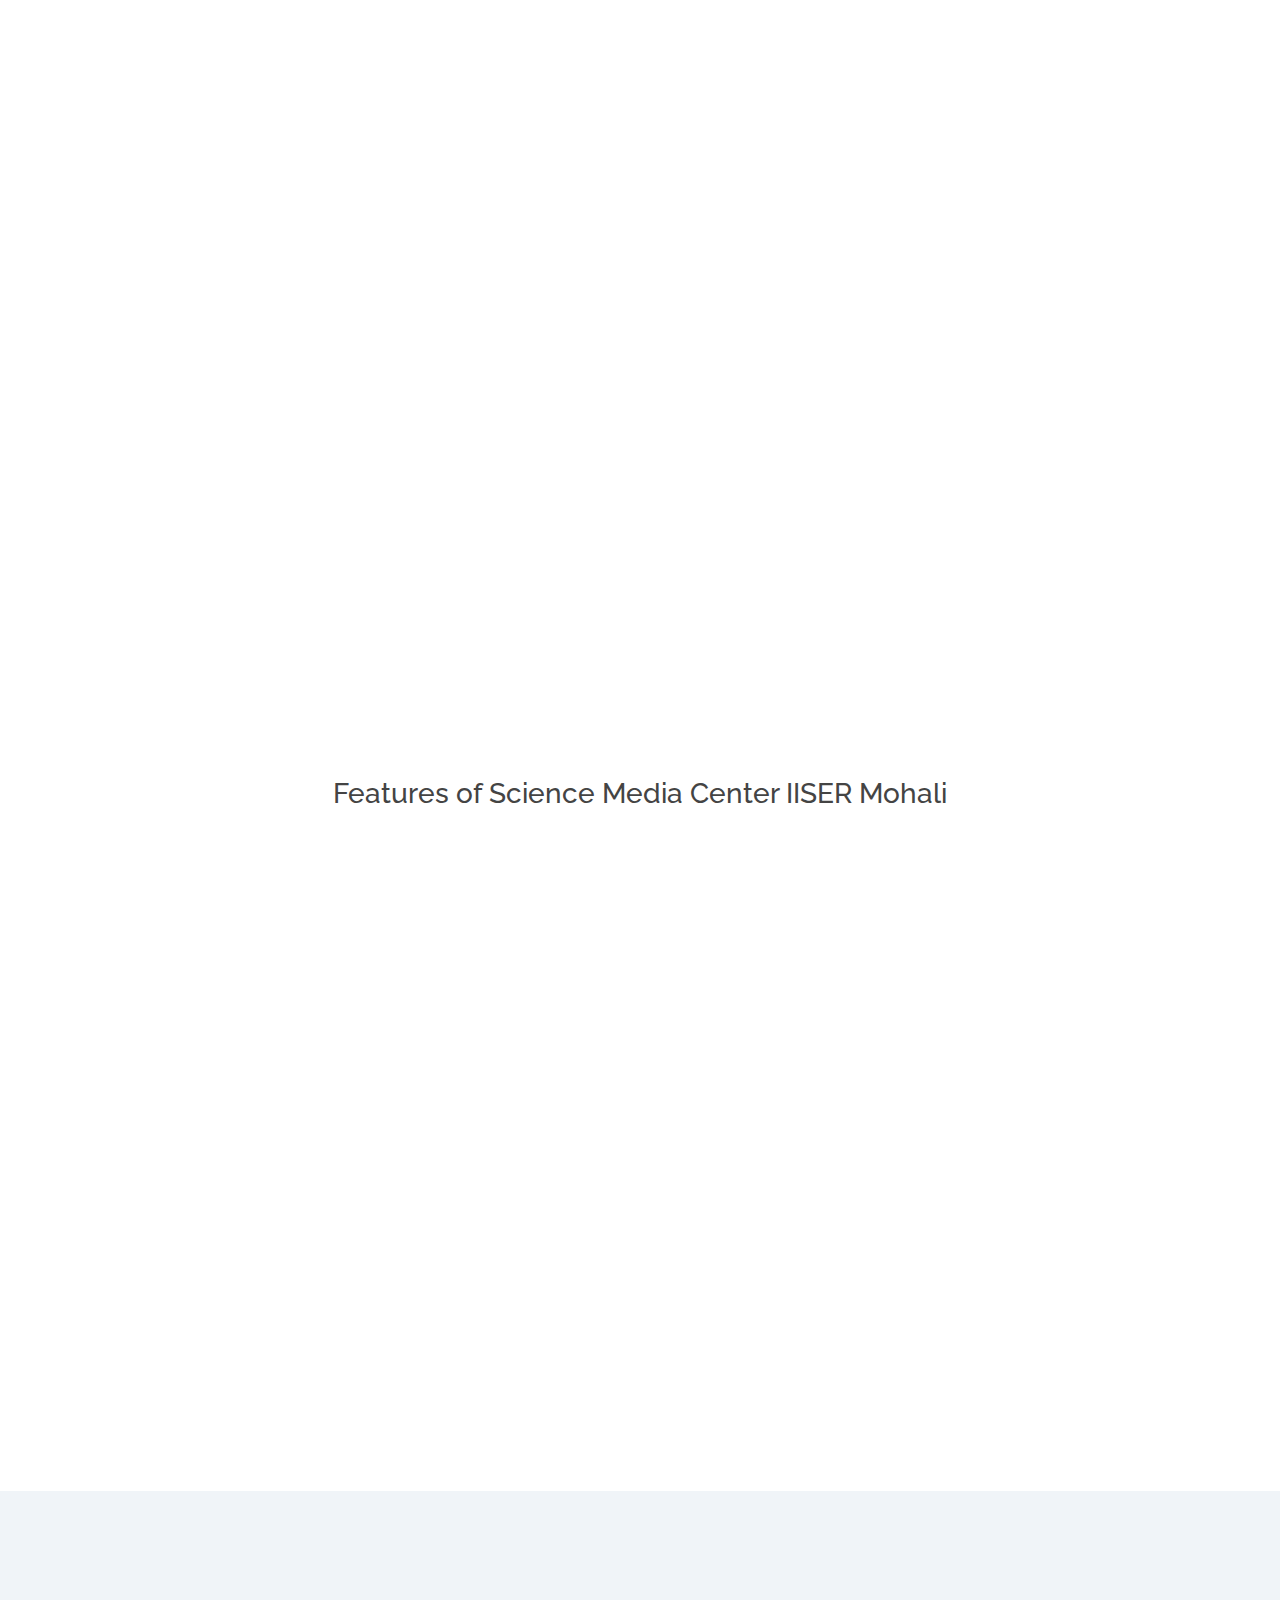
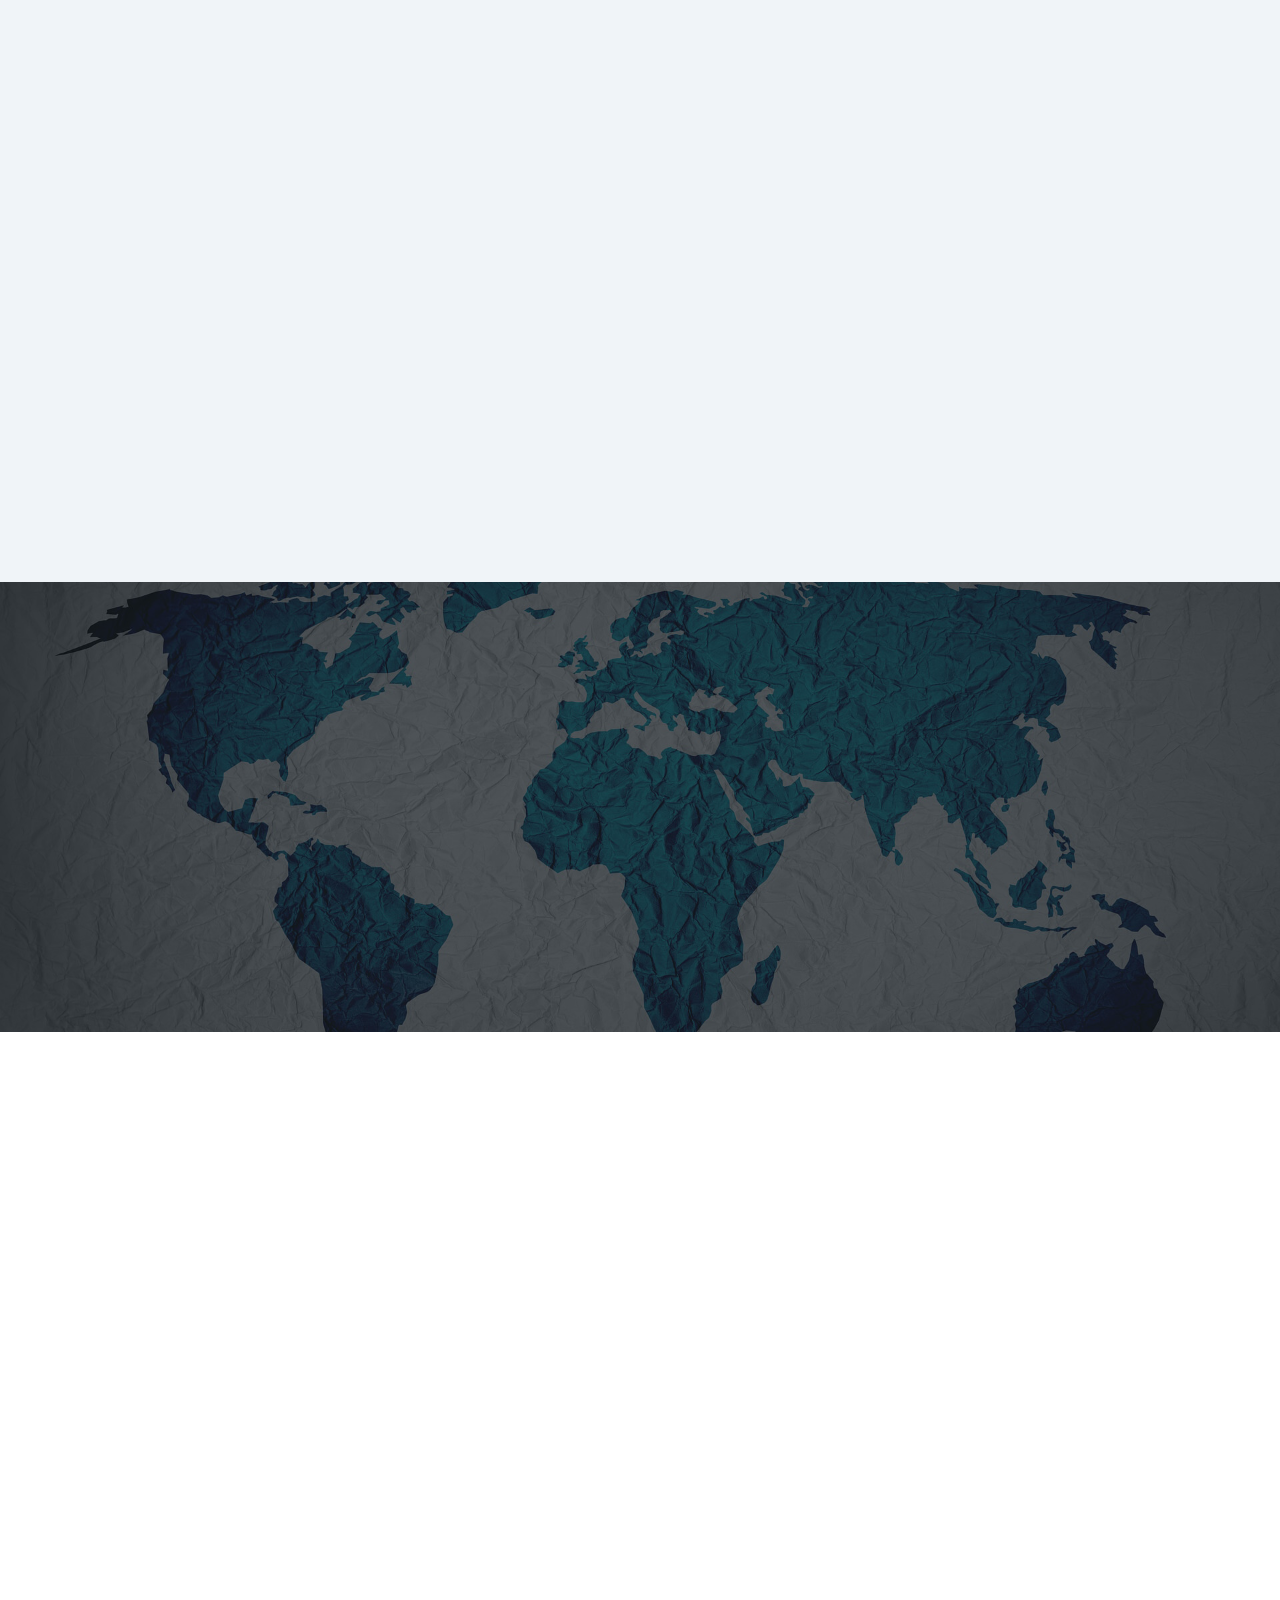
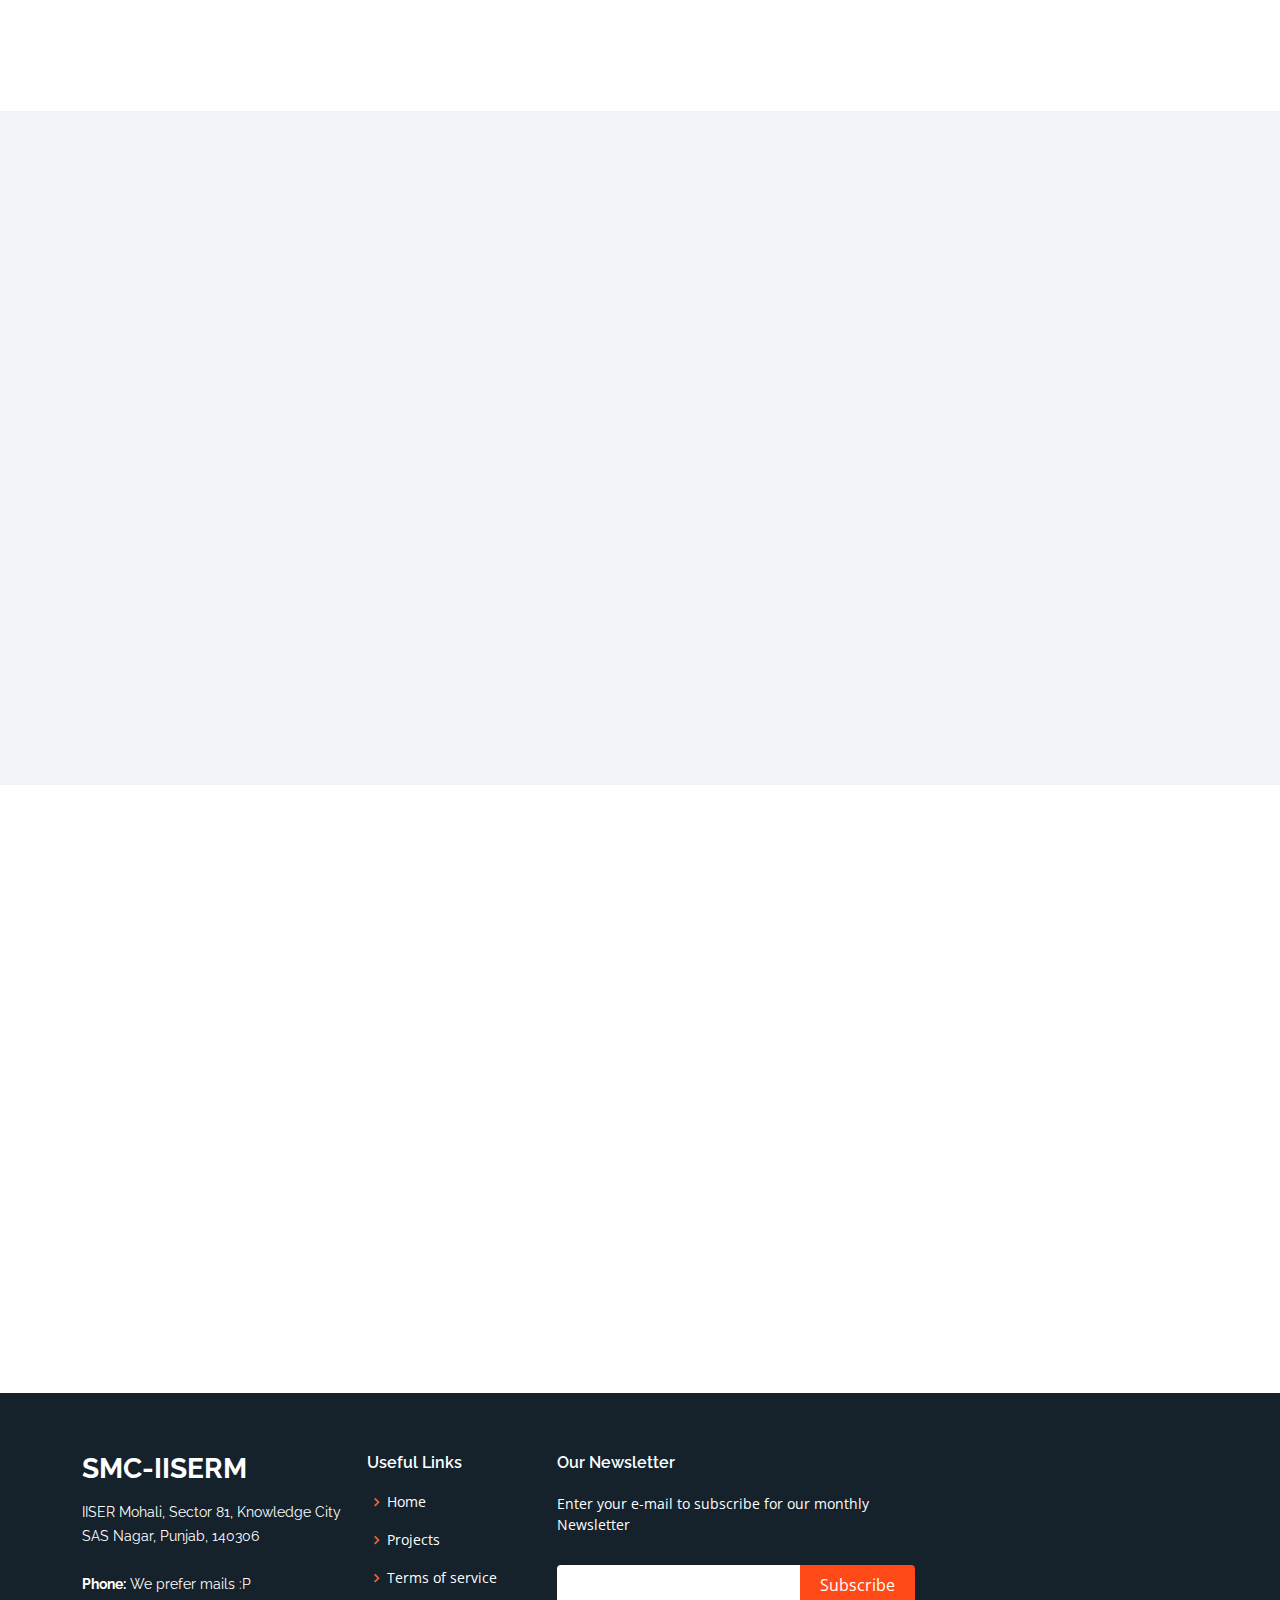
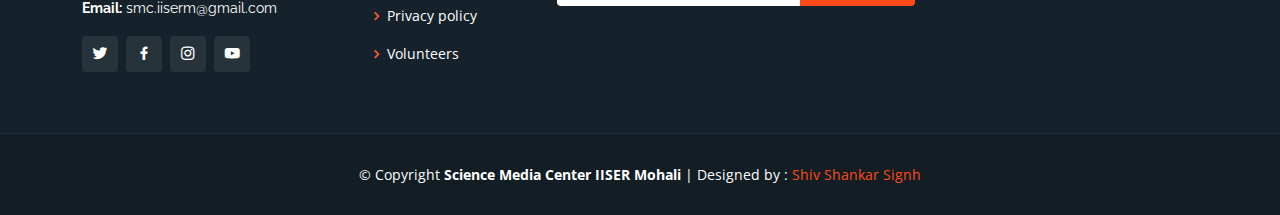
==== commit bf535b20: "update index.html" ====
--- a/index.html
+++ b/index.html
@@ -334,157 +334,101 @@
 
     <!-- ======= Features Section ======= -->
 
-    <section id="features" class="features">
-      <h3 style="text-align: center;">Features of Science Media Center IISER Mohali</h3>
-      <div class="container" data-aos="fade-up">
-        <ul class="nav nav-tabs row d-flex justify-content-center">
-          <li class="nav-item col-3">
-            <a class="nav-link active show" data-bs-toggle="tab" href="#tab-1">
-              <i class="ri-gps-line"></i>
-              <h4 class="d-none d-lg-block">Science Popularisation</h4>
-            </a>
-          </li>
-          <li class="nav-item col-3">
-            <a class="nav-link" data-bs-toggle="tab" href="#tab-2">
-              <i class="ri-body-scan-line"></i>
-              <h4 class="d-none d-lg-block">Life in Academia</h4>
-            </a>
-          </li>
-          <li class="nav-item col-3">
-            <a class="nav-link" data-bs-toggle="tab" href="#tab-3">
-              <i class="ri-sun-line"></i>
-              <h4 class="d-none d-lg-block">Publicity of Research</h4>
-            </a>
-          </li>
-          <!-- <li class="nav-item col-3">
-            <a class="nav-link" data-bs-toggle="tab" href="#tab-4">
-              <i class="ri-store-line"></i>
-              <h4 class="d-none d-lg-block">Scientific Illustration</h4>
-            </a>
-          </li> -->
-        </ul>
-
-        <div class="tab-content">
-          <div class="tab-pane active show" id="tab-1">
-            <div class="row">
-              <div class="col-lg-6 order-2 order-lg-1 mt-3 mt-lg-0">
-                <h3>Science Popularisation</h3>
-                <p class="fst-italic">
-                  We strive to make science accessible and exciting to all by popularizing scientific knowledge.
-                </p>
-                <ul>
-                  <li><i class="ri-check-double-line"></i> Engaging animations, talks/interviews, and lab videos.</li>
-                  <li><i class="ri-check-double-line"></i> Collaborating with schools and colleges for science outreach
-                    events.</li>
-                  <li><i class="ri-check-double-line"></i> Inspiring scientific curiosity and encouraging STEM careers.
-                  </li>
-                </ul>
-                <p>
-                  Our aim is to bridge the gap between researchers and the community, making science an engaging and
-                  inclusive field of exploration.
-                </p>
-              </div>
-              <div class="col-lg-6 order-1 order-lg-2 text-center">
-                <img src="assets/img/features-1.png" alt="" class="img-fluid">
-              </div>
-            </div>
-          </div>
-
-
-          <div class="tab-pane" id="tab-2">
-            <div class="row">
-              <div class="col-lg-6 order-2 order-lg-1 mt-3 mt-lg-0">
-                <h3>Life in Academia</h3>
-                <p>
-                  Discover the enriching experience of life as a researcher in academia.
-                </p>
-                <p class="fst-italic">
-                  Lorem ipsum dolor sit amet, consectetur adipiscing elit, sed do eiusmod tempor incididunt ut labore et
-                  dolore magna aliqua.
-                </p>
-                <ul>
-                  <li><i class="ri-check-double-line"></i> Interviews with researchers at various stages of their
-                    academic careers.</li>
-                  <li><i class="ri-check-double-line"></i> Documentaries and podcasts showcasing the lives and journeys
-                    of famous scientists.</li>
-                  <li><i class="ri-check-double-line"></i> Insights into the challenges, rewards, and impact of pursuing
-                    research.</li>
-                </ul>
-                <p>
-                  Explore the diverse world of academia and be inspired by the stories and experiences of researchers at
-                  IISER Mohali.
-                </p>
-              </div>
-              <div class="col-lg-6 order-1 order-lg-2 text-center">
-                <img src="assets/img/features-2.png" alt="" class="img-fluid">
-              </div>
-            </div>
-          </div>
-
-
-          <div class="tab-pane" id="tab-3">
-            <div class="row">
-              <div class="col-lg-6 order-2 order-lg-1 mt-3 mt-lg-0">
-                <h3>Voluptatibus commodi ut accusamus ea repudiandae ut autem dolor ut assumenda</h3>
-                <p>
-                  Ullamco laboris nisi ut aliquip ex ea commodo consequat. Duis aute irure dolor in reprehenderit in
-                  voluptate
-                  velit esse cillum dolore eu fugiat nulla pariatur. Excepteur sint occaecat cupidatat non proident,
-                  sunt in
-                  culpa qui officia deserunt mollit anim id est laborum
-                </p>
-                <ul>
-                  <li><i class="ri-check-double-line"></i> Ullamco laboris nisi ut aliquip ex ea commodo consequat.</li>
-                  <li><i class="ri-check-double-line"></i> Duis aute irure dolor in reprehenderit in voluptate velit.
-                  </li>
-                  <li><i class="ri-check-double-line"></i> Provident mollitia neque rerum asperiores dolores quos qui a.
-                    Ipsum neque dolor voluptate nisi sed.</li>
-                </ul>
-                <p class="fst-italic">
-                  Lorem ipsum dolor sit amet, consectetur adipiscing elit, sed do eiusmod tempor incididunt ut labore et
-                  dolore
-                  magna aliqua.
-                </p>
-              </div>
-              <div class="col-lg-6 order-1 order-lg-2 text-center">
-                <img src="assets/img/features-3.png" alt="" class="img-fluid">
-              </div>
-            </div>
-          </div>
-          <!-- <div class="tab-pane" id="tab-4">
-            <div class="row">
-              <div class="col-lg-6 order-2 order-lg-1 mt-3 mt-lg-0">
-                <h3>Omnis fugiat ea explicabo sunt dolorum asperiores sequi inventore rerum</h3>
-                <p>
-                  Ullamco laboris nisi ut aliquip ex ea commodo consequat. Duis aute irure dolor in reprehenderit in
-                  voluptate
-                  velit esse cillum dolore eu fugiat nulla pariatur. Excepteur sint occaecat cupidatat non proident,
-                  sunt in
-                  culpa qui officia deserunt mollit anim id est laborum
-                </p>
-                <p class="fst-italic">
-                  Lorem ipsum dolor sit amet, consectetur adipiscing elit, sed do eiusmod tempor incididunt ut labore et
-                  dolore
-                  magna aliqua.
-                </p>
-                <ul>
-                  <li><i class="ri-check-double-line"></i> Ullamco laboris nisi ut aliquip ex ea commodo consequat.</li>
-                  <li><i class="ri-check-double-line"></i> Duis aute irure dolor in reprehenderit in voluptate velit.
-                  </li>
-                  <li><i class="ri-check-double-line"></i> Ullamco laboris nisi ut aliquip ex ea commodo consequat. Duis
-                    aute irure dolor in reprehenderit in voluptate trideta storacalaperda mastiro dolore eu fugiat nulla
-                    pariatur.</li>
-                </ul>
-              </div>
-              <div class="col-lg-6 order-1 order-lg-2 text-center">
-                <img src="assets/img/features-4.png" alt="" class="img-fluid">
-              </div>
-            </div>
-          </div> -->
-        </div>
-
-      </div>
-    </section><!-- End Features Section -->
+<section id="features" class="features">
+  <h3 style="text-align: center;">Features of Science Media Center IISER Mohali</h3>
+  <div class="container" data-aos="fade-up">
+    <ul class="nav nav-tabs row d-flex justify-content-center">
+      <li class="nav-item col-3">
+        <a class="nav-link active show" data-bs-toggle="tab" href="#tab-1">
+          <i class="ri-gps-line"></i>
+          <h4 class="d-none d-lg-block">Science Popularisation</h4>
+        </a>
+      </li>
+      <li class="nav-item col-3">
+        <a class="nav-link" data-bs-toggle="tab" href="#tab-2">
+          <i class="ri-body-scan-line"></i>
+          <h4 class="d-none d-lg-block">Life in Academia</h4>
+        </a>
+      </li>
+      <li class="nav-item col-3">
+        <a class="nav-link" data-bs-toggle="tab" href="#tab-3">
+          <i class="ri-sun-line"></i>
+          <h4 class="d-none d-lg-block">Publicity of Research</h4>
+        </a>
+      </li>
+    </ul>
+
+    <div class="tab-content">
+      <div class="tab-pane active show" id="tab-1">
+        <div class="row">
+          <div class="col-lg-6 order-2 order-lg-1 mt-3 mt-lg-0">
+            <h3>Science Popularisation</h3>
+            <p class="fst-italic">
+              We make science engaging and accessible to everyone.
+            </p>
+            <ul>
+              <li><i class="ri-check-double-line"></i> High-quality scientific videos and animations.</li>
+              <li><i class="ri-check-double-line"></i> Community outreach and educational programs.</li>
+              <li><i class="ri-check-double-line"></i> Collaboration with schools and academic institutions.</li>
+            </ul>
+            <p>
+              Our goal is to foster a deeper understanding and appreciation of science among the general public.
+            </p>
+          </div>
+          <div class="col-lg-6 order-1 order-lg-2 text-center">
+            <img src="assets/img/features-1.png" alt="" class="img-fluid">
+          </div>
+        </div>
+      </div>
+
+      <div class="tab-pane" id="tab-2">
+        <div class="row">
+          <div class="col-lg-6 order-2 order-lg-1 mt-3 mt-lg-0">
+            <h3>Life in Academia</h3>
+            <p>
+              Providing a comprehensive look into academic life and research culture.
+            </p>
+            <ul>
+              <li><i class="ri-check-double-line"></i> Interviews with prominent researchers and faculty.</li>
+              <li><i class="ri-check-double-line"></i> Webinars and panel discussions on academic careers.</li>
+              <li><i class="ri-check-double-line"></i> Research highlights and success stories.</li>
+            </ul>
+            <p>
+              We aim to inspire budding scientists and researchers by providing insights into life in academia.
+            </p>
+          </div>
+          <div class="col-lg-6 order-1 order-lg-2 text-center">
+            <img src="assets/img/features-2.png" alt="" class="img-fluid">
+          </div>
+        </div>
+      </div>
+
+      <div class="tab-pane" id="tab-3">
+        <div class="row">
+          <div class="col-lg-6 order-2 order-lg-1 mt-3 mt-lg-0">
+            <h3>Publicity of Research</h3>
+            <p>
+              Showcasing the groundbreaking research being conducted at IISER Mohali.
+            </p>
+            <ul>
+              <li><i class="ri-check-double-line"></i> Monthly research newsletters and publications.</li>
+              <li><i class="ri-check-double-line"></i> Collaboration with media outlets for wider reach.</li>
+              <li><i class="ri-check-double-line"></i> Promotion of research through social media and online platforms.</li>
+            </ul>
+            <p>
+              We aim to bring public attention to the impactful research being done in our institution.
+            </p>
+          </div>
+          <div class="col-lg-6 order-1 order-lg-2 text-center">
+            <img src="assets/img/features-3.png" alt="" class="img-fluid">
+          </div>
+        </div>
+      </div>
+    </div>
+
+  </div>
+</section><!-- End Features Section -->
+
 
     <!-- ======= Services Section ======= -->
     <section id="services" class="services section-bg">
@@ -492,62 +436,47 @@
 
         <div class="section-title">
           <h2>Departments</h2>
-          <p>Check our various Departments</p>
+          <p>Explore Our Various Departments Focused on Science Communication</p>
         </div>
 
         <div class="row" data-aos="fade-up" data-aos-delay="200">
           <div class="col-md-6">
             <div class="icon-box">
-              <i class="bi bi-badge-8k-fill"></i>
+              <i class="bi bi-camera-reels"></i>
               <h4><a href="#">Scientific Videos</a></h4>
-              <p>Voluptatum deleniti atque corrupti quos dolores et quas molestias excepturi sint occaecati cupiditate
-                non provident</p>
+              <p>Creating videos that make complex scientific concepts easily understandable. We cover a range of topics
+                from Quantum Mechanics to Environmental Sciences.</p>
             </div>
           </div>
           <div class="col-md-6 mt-4 mt-md-0">
             <div class="icon-box">
-              <i class="bi bi-badge-4k-fill"></i>
-              <h4><a href="#">Seminars and talks</a></h4>
-              <p>Minim veniam, quis nostrud exercitation ullamco laboris nisi ut aliquip ex ea commodo consequat tarad
-                limino ata</p>
+              <i class="bi bi-camera-reels"></i>
+              <h4><a href="#">Seminars and Talks</a></h4>
+              <p>We organize seminars and talks featuring eminent scientists and researchers to foster a culture of
+                scientific curiosity and discussion.</p>
             </div>
           </div>
           <div class="col-md-6 mt-4 mt-md-0">
             <div class="icon-box">
-              <i class="bi bi-badge-ad"></i>
+              <i class="bi bi-mic"></i>
               <h4><a href="#">Podcasts</a></h4>
-              <p>Duis aute irure dolor in reprehenderit in voluptate velit esse cillum dolore eu fugiat nulla pariatur
-              </p>
+              <p>Our podcasts aim to bring you closer to the latest research and news in the world of science, featuring
+                interviews with researchers and scientists.</p>
             </div>
           </div>
           <div class="col-md-6 mt-4 mt-md-0">
             <div class="icon-box">
-              <i class="bi bi-briefcase"></i>
+              <i class="bi bi-person-workspace"></i>
               <h4><a href="#">Workshops</a></h4>
-              <p>Excepteur sint occaecat cupidatat non proident, sunt in culpa qui officia deserunt mollit anim id est
-                laborum</p>
-            </div>
-          </div>
-          <!-- <div class="col-md-6 mt-4 mt-md-0">
-            <div class="icon-box">
-              <i class="bi bi-chat-left-text-fill"></i>
-              <h4><a href="#">Print media Department</a></h4>
-              <p>At vero eos et accusamus et iusto odio dignissimos ducimus qui blanditiis praesentium voluptatum
-                deleniti atque</p>
-            </div>
-          </div>
-          <div class="col-md-6 mt-4 mt-md-0">
-            <div class="icon-box">
-              <i class="bi bi-cloud-download-fill"></i>
-              <h4><a href="#">OCW Department</a></h4>
-              <p>Et harum quidem rerum facilis est et expedita distinctio. Nam libero tempore, cum soluta nobis est
-                eligendi</p>
-            </div>
-          </div> -->
+              <p>We conduct workshops on scientific writing, data visualization, and other skills essential for
+                researchers and science enthusiasts.</p>
+            </div>
+          </div>
         </div>
 
       </div>
     </section><!-- End Services Section -->
+
 
     <!-- ======= Testimonials Section ======= -->
     <section id="testimonials" class="testimonials">
@@ -558,9 +487,9 @@
 
             <div class="swiper-slide">
               <div class="testimonial-item">
-                <img src="assets/img/testimonials/testimonials-1.jpg" class="testimonial-img" alt="">
-                <h3>Himanshu Henry</h3>
-                <h4>Prof HBCSE</h4>
+                <img src="assets/img/testimonials/male.png" class="testimonial-img" alt="">
+                <h3>Dr. N.G. Prasad </h3>
+                <h4>Prof IISER Mohali</h4>
                 <p>
                   <i class="bx bxs-quote-alt-left quote-icon-left"></i>
                   Proin iaculis purus consequat sem cure digni ssim donec porttitora entum suscipit rhoncus. Accusantium
@@ -572,9 +501,9 @@
 
             <div class="swiper-slide">
               <div class="testimonial-item">
-                <img src="assets/img/testimonials/testimonials-2.jpg" class="testimonial-img" alt="">
-                <h3>Gopal Nightwalker</h3>
-                <h4>Designer and Vlogger</h4>
+                <img src="assets/img/testimonials/male.png" class="testimonial-img" alt="">
+                <h3>Dr. Amit Kulshrestha</h3>
+                <h4>Dean International and Outreach, IISER Mohali</h4>
                 <p>
                   <i class="bx bxs-quote-alt-left quote-icon-left"></i>
                   Export tempor illum tamen malis malis eram quae irure esse labore quem cillum quid cillum eram malis
@@ -586,9 +515,9 @@
 
             <div class="swiper-slide">
               <div class="testimonial-item">
-                <img src="assets/img/testimonials/testimonials-3.jpg" class="testimonial-img" alt="">
-                <h3>Harsh highlight</h3>
-                <h4>Prof. IISER Pune</h4>
+                <img src="assets/img/testimonials/male.png" class="testimonial-img" alt="">
+                <h3>Harsh Singh</h3>
+                <h4>Alumnus IISER Mohali</h4>
                 <p>
                   <i class="bx bxs-quote-alt-left quote-icon-left"></i>
                   Enim nisi quem export duis labore cillum quae magna enim sint quorum nulla quem veniam duis minim
@@ -600,9 +529,9 @@
 
             <div class="swiper-slide">
               <div class="testimonial-item">
-                <img src="assets/img/testimonials/testimonials-4.jpg" class="testimonial-img" alt="">
-                <h3>Daku Mangal Singh</h3>
-                <h4>Science Communicator</h4>
+                <img src="assets/img/testimonials/female.png" class="testimonial-img" alt="">
+                <h3>Himanshu Tiwari</h3>
+                <h4>Alumnus IISER Mohali</h4>
                 <p>
                   <i class="bx bxs-quote-alt-left quote-icon-left"></i>
                   Fugiat enim eram quae cillum dolore dolor amet nulla culpa multos export minim fugiat minim velit
@@ -614,9 +543,9 @@
 
             <div class="swiper-slide">
               <div class="testimonial-item">
-                <img src="assets/img/testimonials/testimonials-5.jpg" class="testimonial-img" alt="">
-                <h3>Bharat Mata ki jai</h3>
-                <h4>President</h4>
+                <img src="assets/img/testimonials/female.png" class="testimonial-img" alt="">
+                <h3>Sagar Malhotra</h3>
+                <h4>Alumnus IISER Mohali</h4>
                 <p>
                   <i class="bx bxs-quote-alt-left quote-icon-left"></i>
                   Quis quorum aliqua sint quem legam fore sunt eram irure aliqua veniam tempor noster veniam enim culpa
@@ -881,7 +810,8 @@
                 <a href="https://twitter.com/smc_iiserm" class="twitter"><i class="bx bxl-twitter"></i></a>
                 <a href="https://www.facebook.com/smciiserm/" class="facebook"><i class="bx bxl-facebook"></i></a>
                 <a href="https://www.instagram.com/smc_iiserm/" class="instagram"><i class="bx bxl-instagram"></i></a>
-                <a href="https://www.youtube.com/@sciencemediacentreiisermoh9265" class="youtube"><i class="bx bxl-youtube"></i></a>
+                <a href="https://www.youtube.com/@sciencemediacentreiisermoh9265" class="youtube"><i
+                    class="bx bxl-youtube"></i></a>
                 <!-- <a href="https://linktr.ee/smc_iiserm" class="linktree"><i class="bx bxl-link"></i></a> -->
               </div>
             </div>
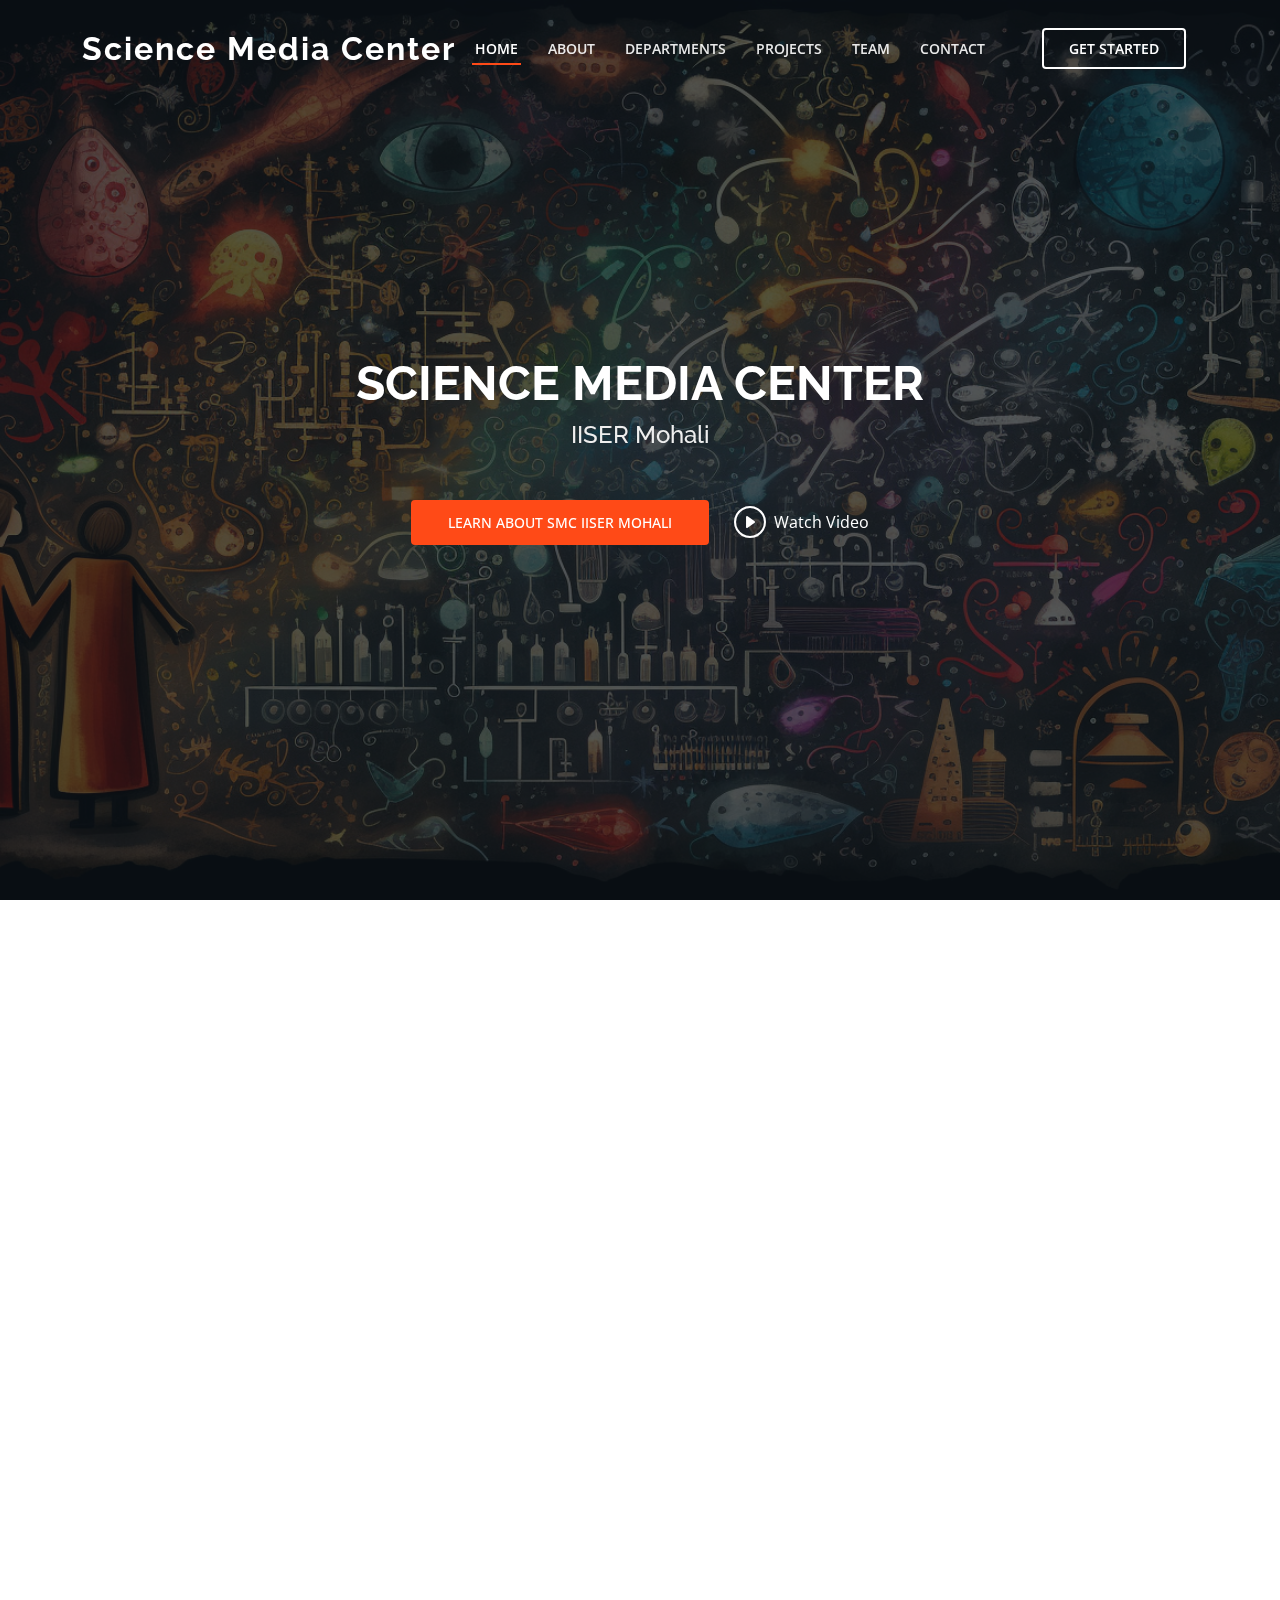
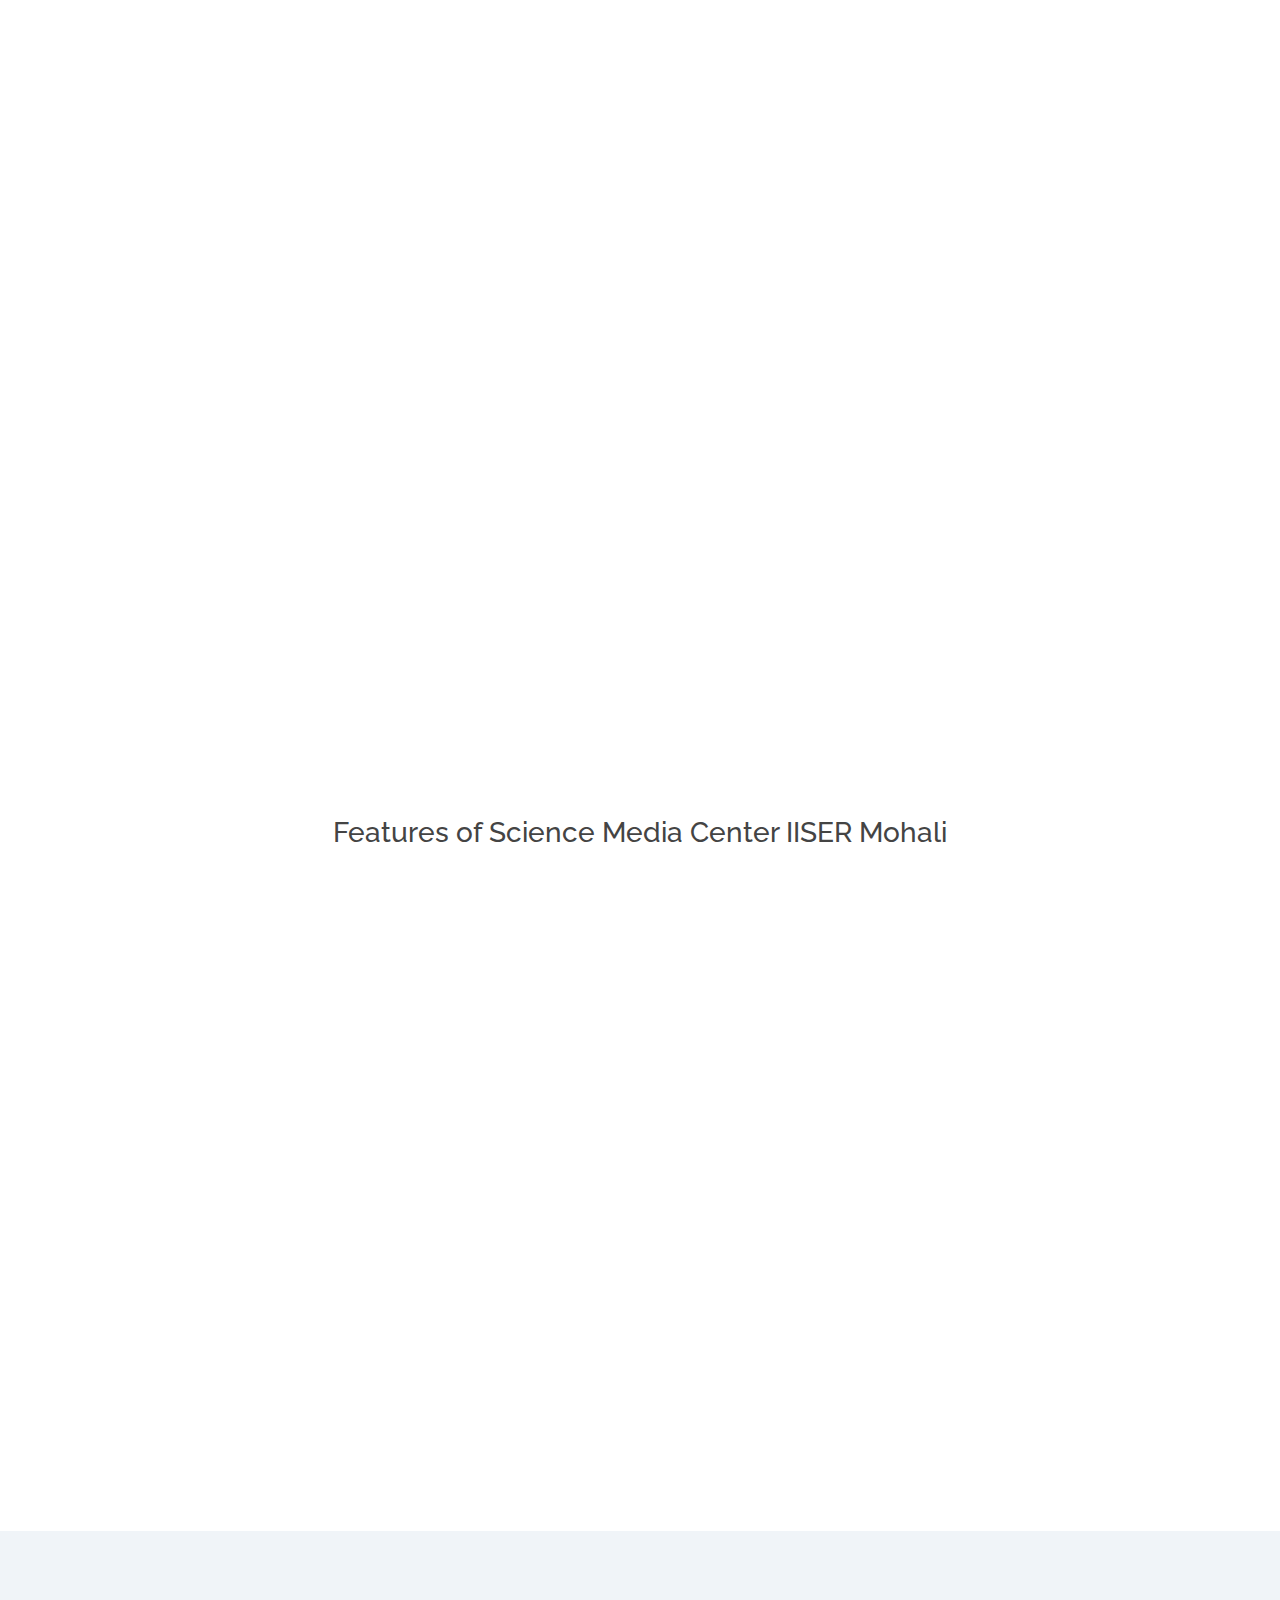
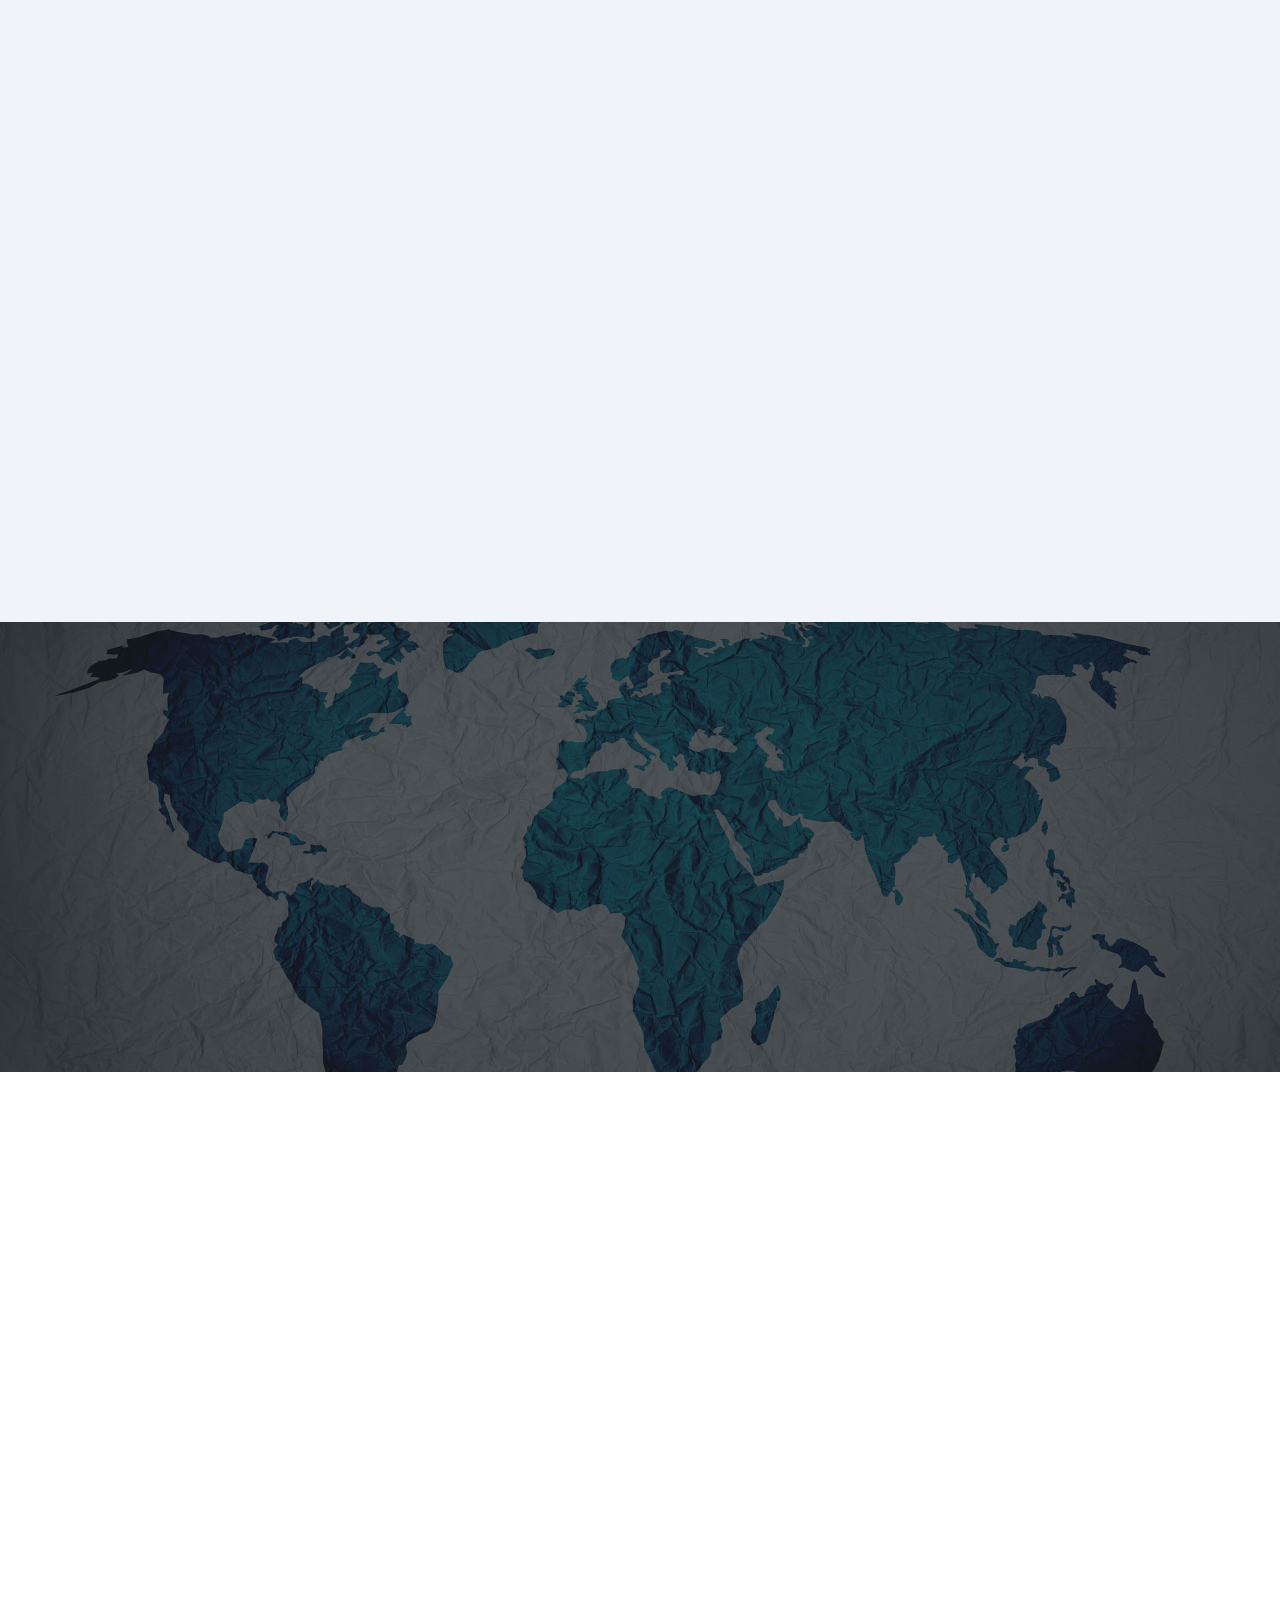
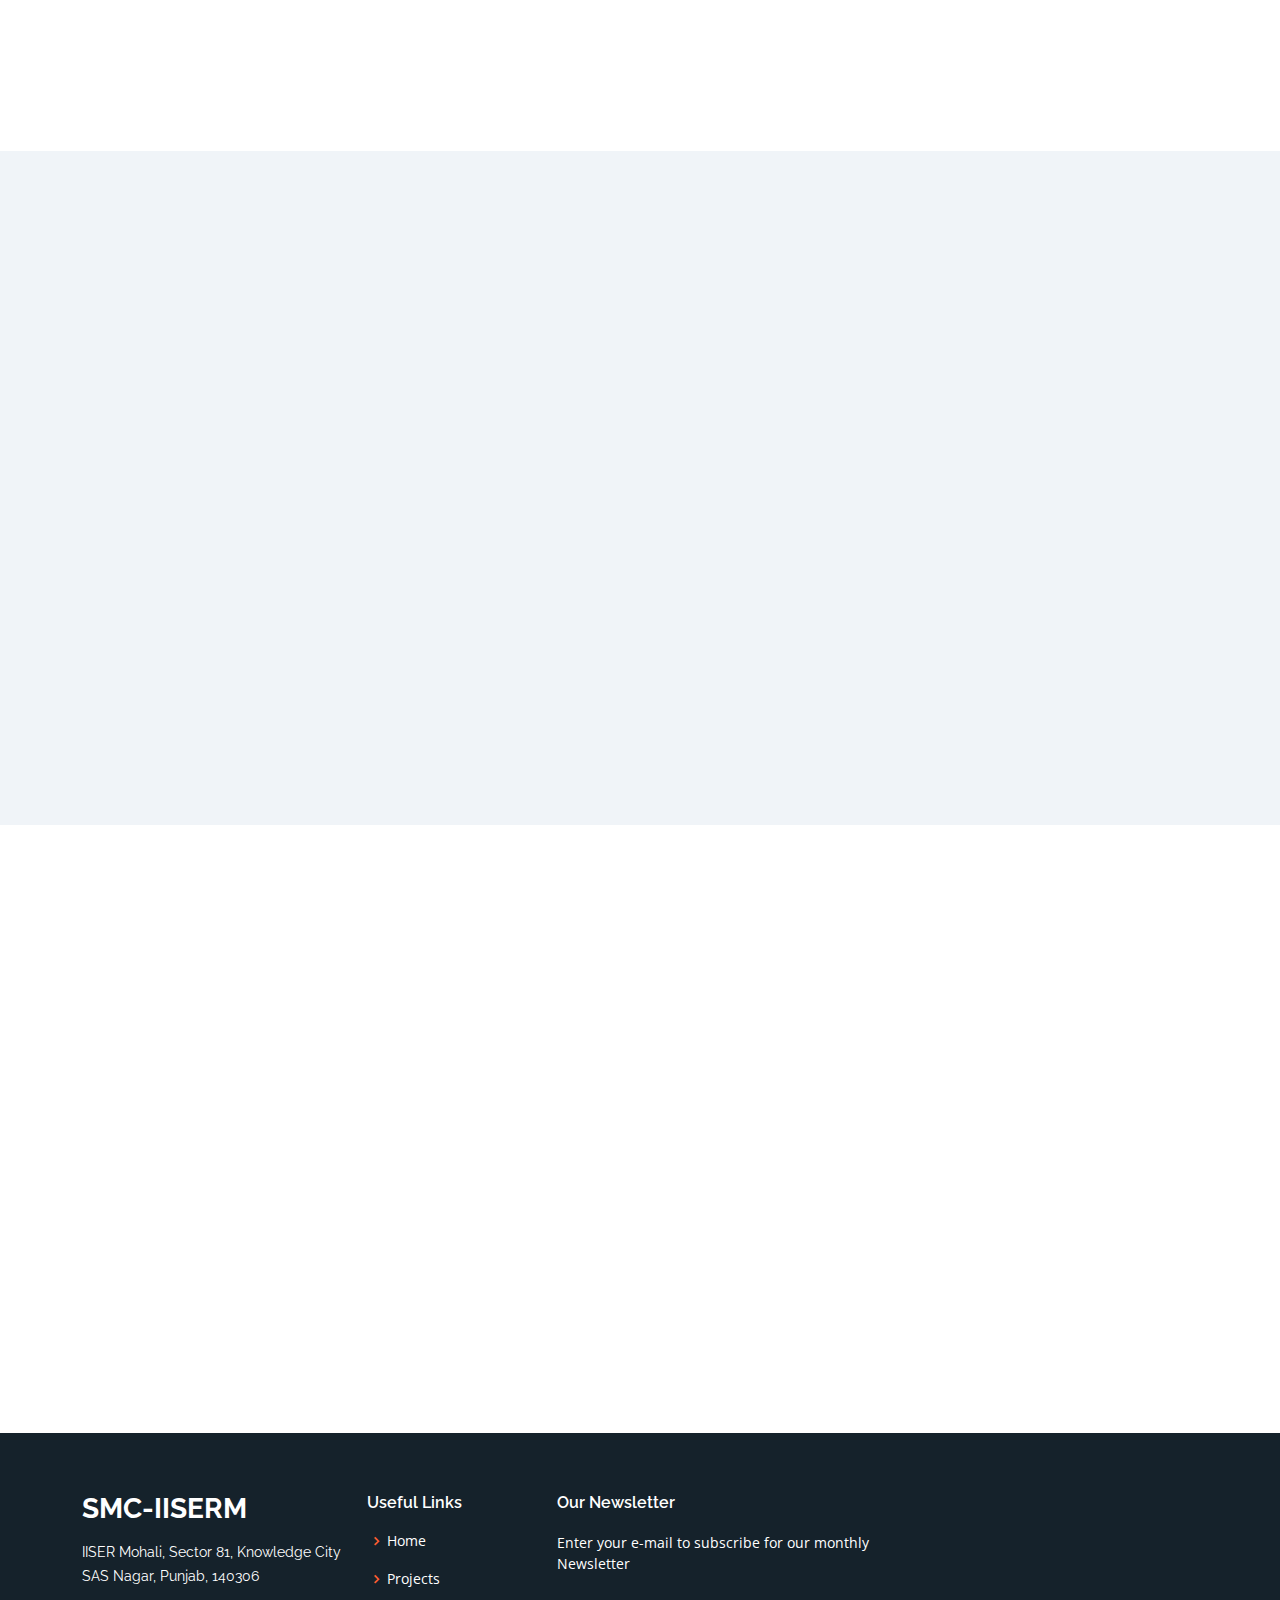
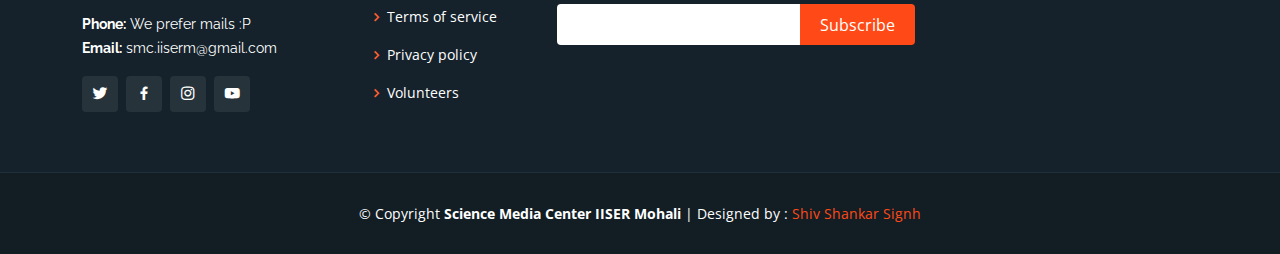
==== commit b942d8a4: "Update index.html" ====
--- a/index.html
+++ b/index.html
@@ -10,8 +10,8 @@
   <meta content="" name="keywords">
 
   <!-- Favicons -->
-  <link href="assets/img/favicon.png" rel="icon">
-  <link href="assets/img/apple-touch-icon.png" rel="apple-touch-icon">
+  <link href="assets/img/smc-logo.jpg" rel="icon">
+  <link href="assets/img/smc-logo.jpg" rel="apple-touch-icon">
 
   <!-- Google Fonts -->
   <link
@@ -147,31 +147,36 @@
             <img src="assets/img/about-video.png" class="img-fluid" alt="">
             <a href="https://www.youtube.com/watch?v=jDDaplaOz7Q" class="glightbox play-btn mb-4"></a>
           </div>
-
+        
           <div class="col-lg-6 pt-3 pt-lg-0 content">
-            <h3>Science Media Center at IISER Mohali: What inspires our daily content creation</h3>
+            <h3>What Drives Content Creation at IISER Mohali's Science Media Center</h3>
             <p class="fst-italic">
-              Our aim is to promote science, foster a vibrant academic life, and assist in streamlining media-related
-              activities at IISER-Mohali.
+              The center serves as a hub for science communication, academic life enrichment, and media activities at IISER Mohali.
             </p>
+        
+            <h4>Our Key Objectives:</h4>
             <ul>
-              <li><i class="bx bx-check-double"></i> Popularizing scientific knowledge</li>
-              <li><i class="bx bx-check-double"></i> Showcasing the experience of life in academia</li>
-              <li><i class="bx bx-check-double"></i> Highlighting our internal research endeavors</li>
-              <li><i class="bx bx-check-double"></i> Offering science communication training</li>
+              <li><i class="bx bx-check-double"></i> Demystifying science for the public</li>
+              <li><i class="bx bx-check-double"></i> Showcasing academic life</li>
+              <li><i class="bx bx-check-double"></i> Amplifying in-house research</li>
+              <li><i class="bx bx-check-double"></i> Training in science communication</li>
             </ul>
+        
+            <h4>What We Do:</h4>
+            <ul>
+              <li><i class="bx bx-check-double"></i> Serve as a bridge between scientists and the community</li>
+              <li><i class="bx bx-check-double"></i> Highlight faculty and student achievements</li>
+              <li><i class="bx bx-check-double"></i> Share insights into the academic culture at IISER Mohali</li>
+              <li><i class="bx bx-check-double"></i> Promote STEM careers</li>
+            </ul>
+        
             <p>
-              The Science Media Center at IISER Mohali is dedicated to effectively communicate scientific information
-              and create awareness among the public. We strive to bridge the gap between researchers and the community
-              by popularizing science and making it accessible to all. Our center not only showcases the exciting
-              discoveries and breakthroughs made by our faculty and students but also provides insights into the
-              enriching academic life experienced at IISER Mohali. Through our efforts, we aim to inspire a love for
-              science, foster scientific curiosity, and encourage more individuals to pursue careers in STEM fields.
-              Join us in our journey of spreading scientific knowledge and creating a culture of science communication.
+              Join us in our mission to elevate science communication and foster a scientifically curious community.
             </p>
           </div>
-
-        </div>
+        
+        </div>
+        
 
       </div>
     </section><!-- End About Section -->
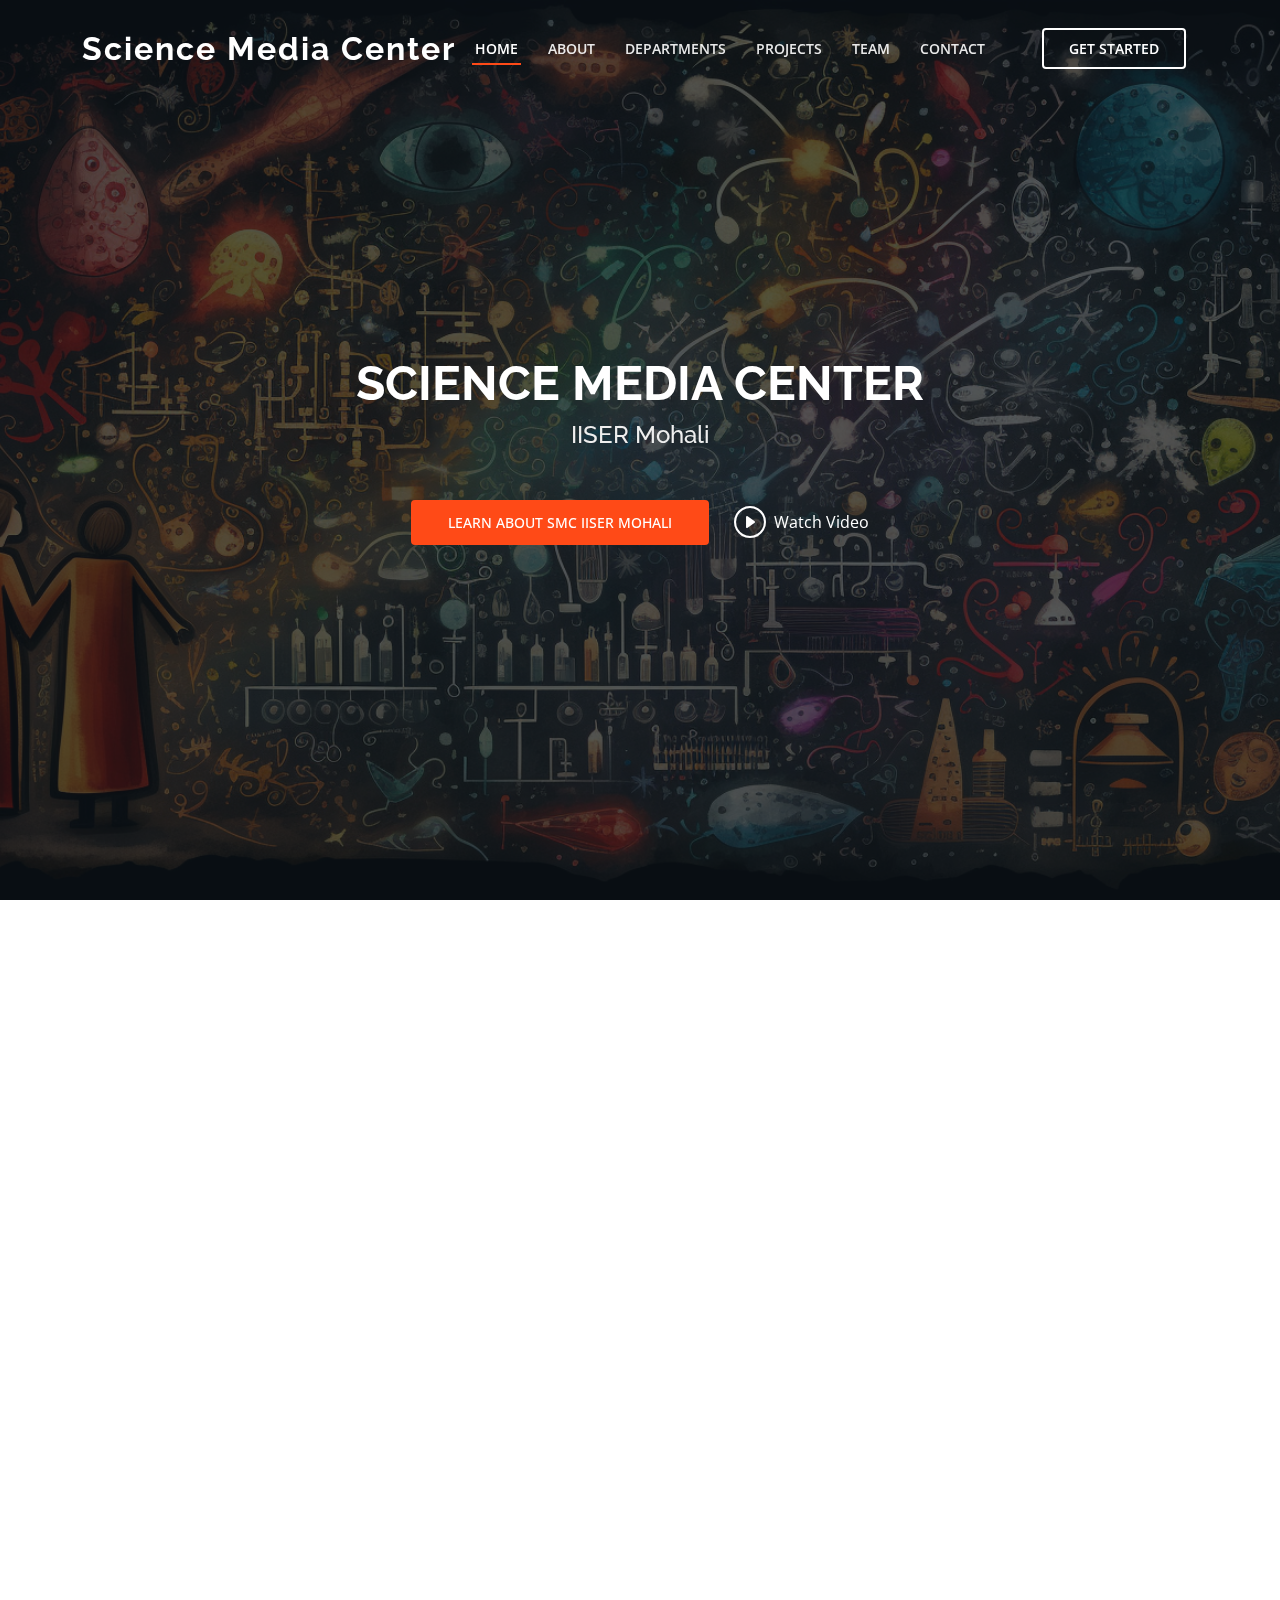
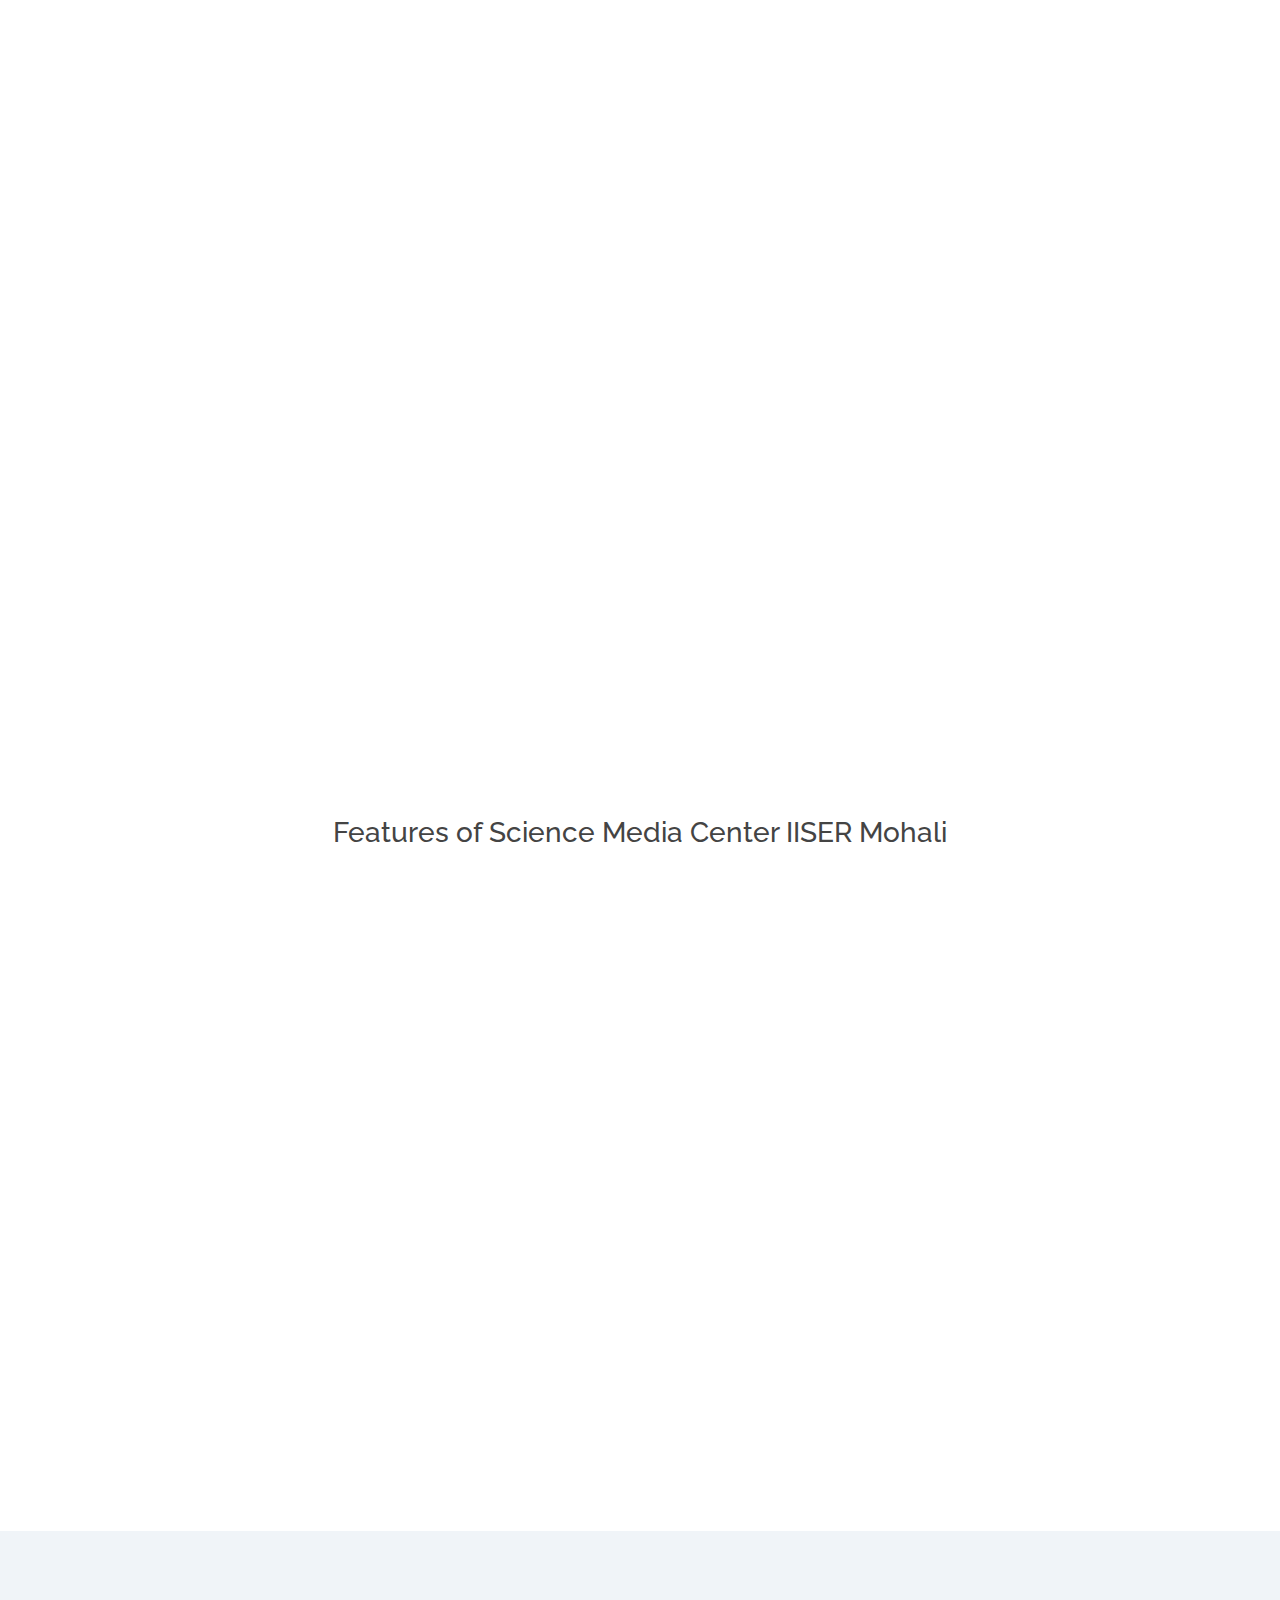
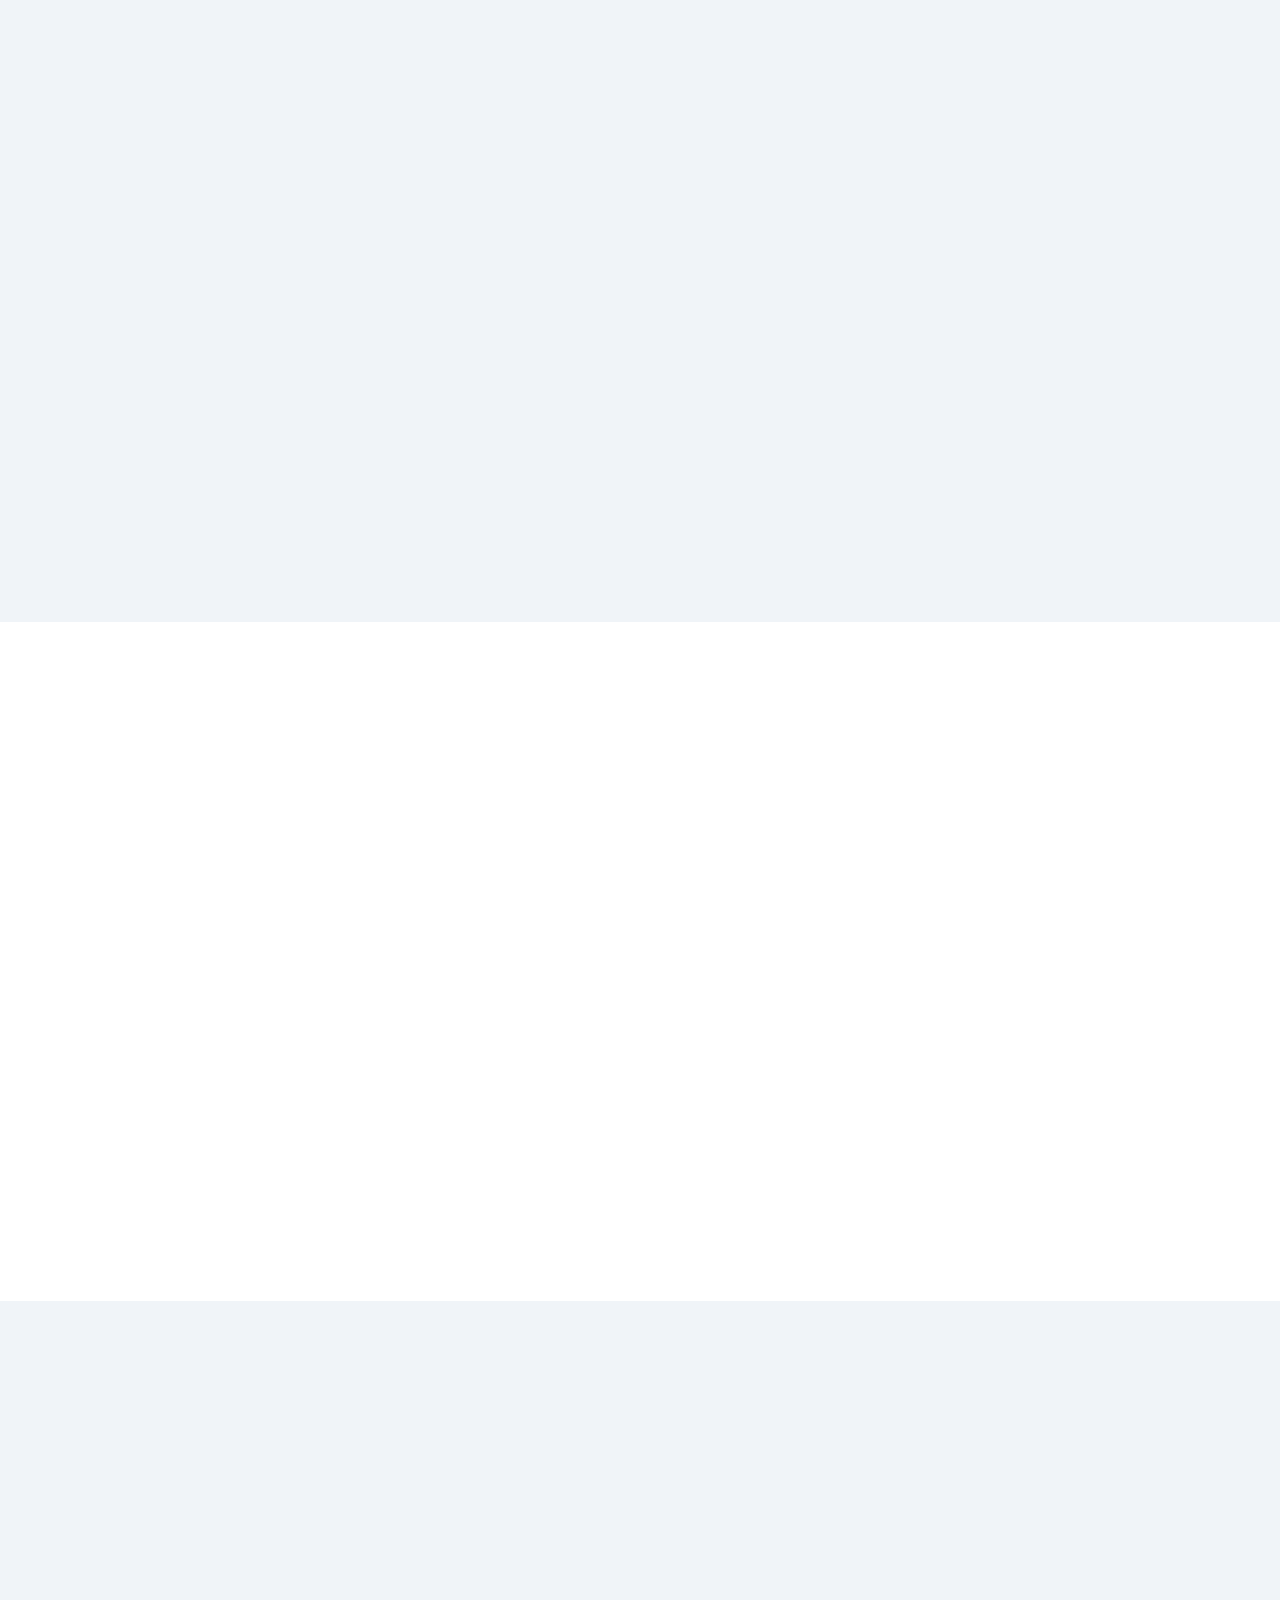
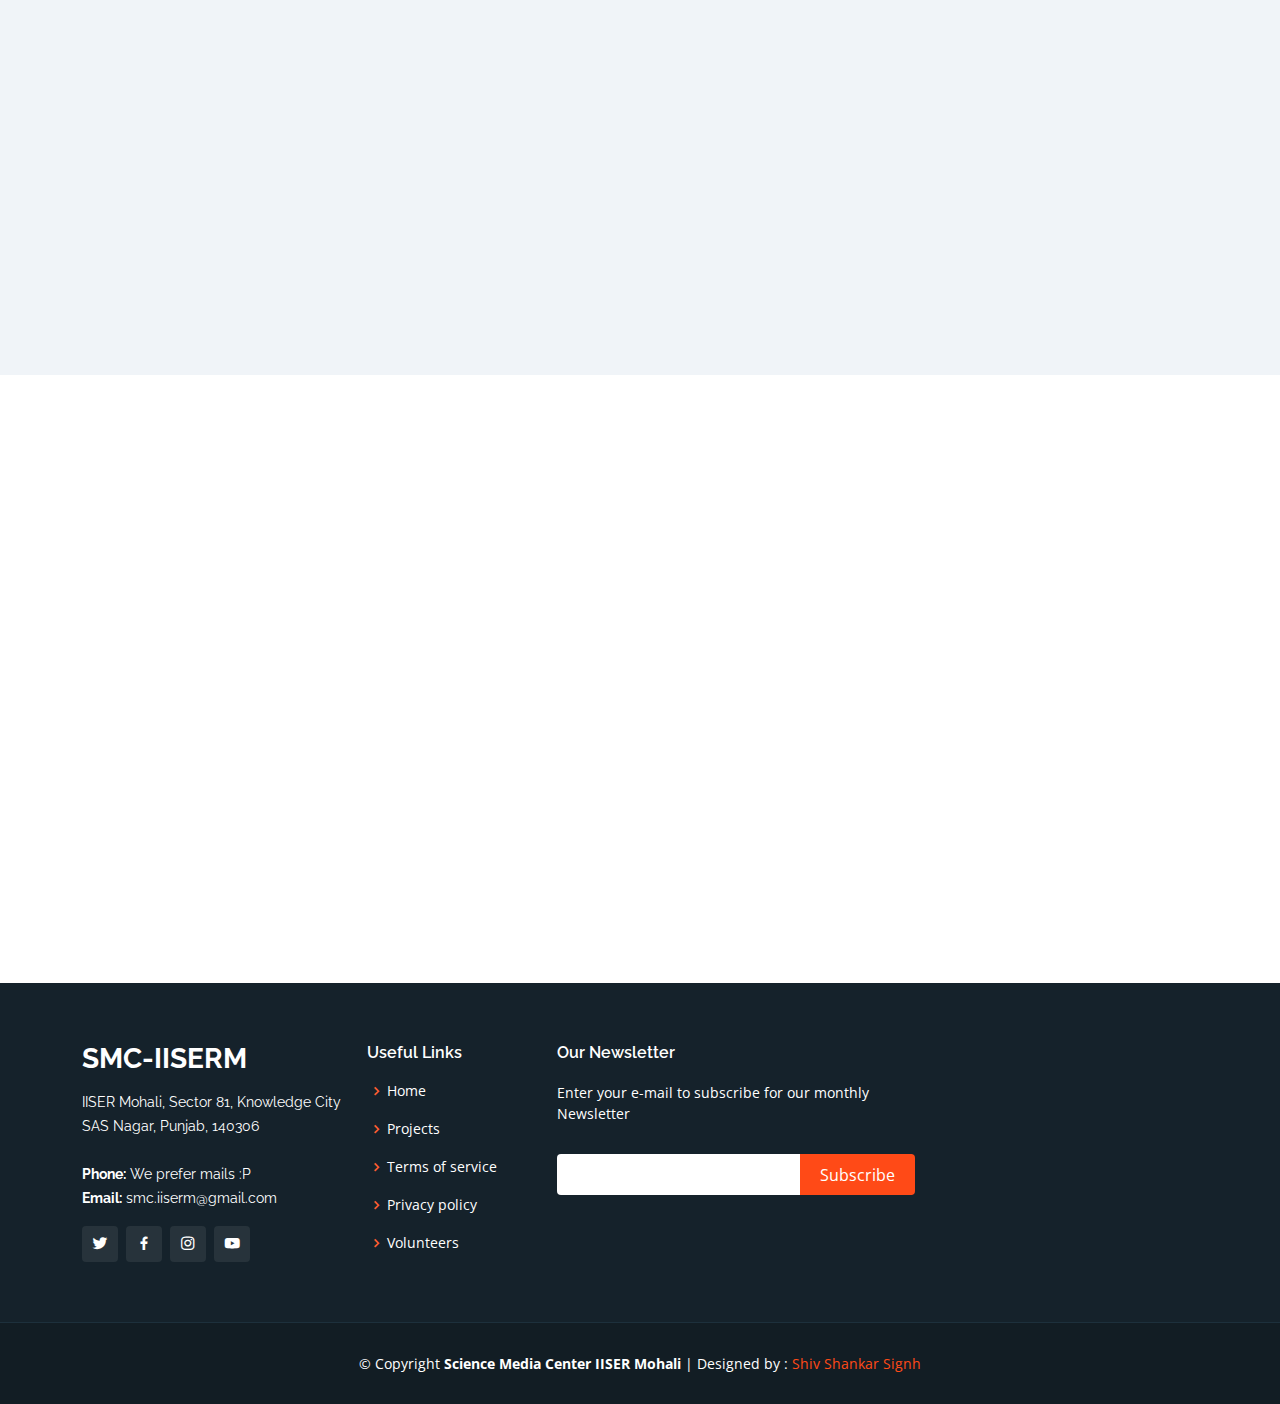
==== commit cd78ae1c: "update" ====
--- a/index.html
+++ b/index.html
@@ -84,7 +84,7 @@
       <h2>IISER Mohali</h2>
       <div class="d-flex">
         <a href="#about" class="btn-get-started scrollto">Learn about SMC IISER Mohali</a>
-        <a href="https://www.youtube.com/watch?v=jDDaplaOz7Q" class="glightbox btn-watch-video"><i
+        <a href="https://youtu.be/6BwkgUE21V4?feature=shared&t=15" class="glightbox btn-watch-video"><i
             class="bi bi-play-circle"></i><span>Watch Video</span></a>
       </div>
     </div>
@@ -145,7 +145,7 @@
 
           <div class="col-lg-6 video-box align-self-baseline" data-aos="zoom-in" data-aos-delay="100">
             <img src="assets/img/about-video.png" class="img-fluid" alt="">
-            <a href="https://www.youtube.com/watch?v=jDDaplaOz7Q" class="glightbox play-btn mb-4"></a>
+            <a href="https://youtu.be/6BwkgUE21V4?feature=shared&t=15" class="glightbox play-btn mb-4"></a>
           </div>
         
           <div class="col-lg-6 pt-3 pt-lg-0 content">
@@ -484,7 +484,7 @@
 
 
     <!-- ======= Testimonials Section ======= -->
-    <section id="testimonials" class="testimonials">
+    <!-- <section id="testimonials" class="testimonials">
       <div class="container" data-aos="zoom-in">
 
         <div class="testimonials-slider swiper" data-aos="fade-up" data-aos-delay="100">
@@ -502,9 +502,10 @@
                   <i class="bx bxs-quote-alt-right quote-icon-right"></i>
                 </p>
               </div>
-            </div><!-- End testimonial item -->
-
-            <div class="swiper-slide">
+            </div> -->
+            <!-- End testimonial item -->
+
+            <!-- <div class="swiper-slide">
               <div class="testimonial-item">
                 <img src="assets/img/testimonials/male.png" class="testimonial-img" alt="">
                 <h3>Dr. Amit Kulshrestha</h3>
@@ -516,9 +517,10 @@
                   <i class="bx bxs-quote-alt-right quote-icon-right"></i>
                 </p>
               </div>
-            </div><!-- End testimonial item -->
-
-            <div class="swiper-slide">
+            </div> -->
+            <!-- End testimonial item -->
+
+            <!-- <div class="swiper-slide">
               <div class="testimonial-item">
                 <img src="assets/img/testimonials/male.png" class="testimonial-img" alt="">
                 <h3>Harsh Singh</h3>
@@ -530,9 +532,10 @@
                   <i class="bx bxs-quote-alt-right quote-icon-right"></i>
                 </p>
               </div>
-            </div><!-- End testimonial item -->
-
-            <div class="swiper-slide">
+            </div> -->
+            <!-- End testimonial item -->
+
+            <!-- <div class="swiper-slide">
               <div class="testimonial-item">
                 <img src="assets/img/testimonials/female.png" class="testimonial-img" alt="">
                 <h3>Himanshu Tiwari</h3>
@@ -544,9 +547,10 @@
                   <i class="bx bxs-quote-alt-right quote-icon-right"></i>
                 </p>
               </div>
-            </div><!-- End testimonial item -->
-
-            <div class="swiper-slide">
+            </div> -->
+            <!-- End testimonial item -->
+
+            <!-- <div class="swiper-slide">
               <div class="testimonial-item">
                 <img src="assets/img/testimonials/female.png" class="testimonial-img" alt="">
                 <h3>Sagar Malhotra</h3>
@@ -558,14 +562,16 @@
                   <i class="bx bxs-quote-alt-right quote-icon-right"></i>
                 </p>
               </div>
-            </div><!-- End testimonial item -->
-
+            </div> -->
+            <!-- End testimonial item -->
+<!-- 
           </div>
           <div class="swiper-pagination"></div>
         </div>
 
       </div>
-    </section><!-- End Testimonials Section -->
+    </section> -->
+    <!-- End Testimonials Section -->
 
     <!-- ======= Portfolio Section ======= -->
     <section id="portfolio" class="portfolio">
@@ -611,7 +617,7 @@
               <p>Interview</p>
               <a href="assets/img/portfolio/intern.png" data-gallery="portfolioGallery"
                 class="portfolio-lightbox preview-link" title="Intern Speaks"><i class="bx bx-plus"></i></a>
-              <a href="interns.html" class="details-link" title="More Details"><i class="bx bx-link"></i></a>
+              <a href="#" class="details-link" title="More Details"><i class="bx bx-link"></i></a>
             </div>
           </div>
 
@@ -623,7 +629,7 @@
               <p>Tour</p>
               <a href="assets/img/portfolio/tours.png" data-gallery="portfolioGallery"
                 class="portfolio-lightbox preview-link" title="Lab Tour"><i class="bx bx-plus"></i></a>
-              <a href="tours.html" class="details-link" title="More Details"><i class="bx bx-link"></i></a>
+              <a href="#" class="details-link" title="More Details"><i class="bx bx-link"></i></a>
             </div>
           </div>
 
@@ -674,7 +680,7 @@
 
           <div class="col-lg-4 col-md-6">
             <div class="member" data-aos="fade-up" data-aos-delay="100">
-              <div class="pic"><img src="assets/img/team/male.png" class="img-fluid" alt=""></div>
+              <div class="pic"><img src="assets/img/team/pallav.jpg" class="img-fluid" alt=""></div>
               <div class="member-info">
                 <h4>Pallav</h4>
                 <span>SMC-IISERM Member</span>
